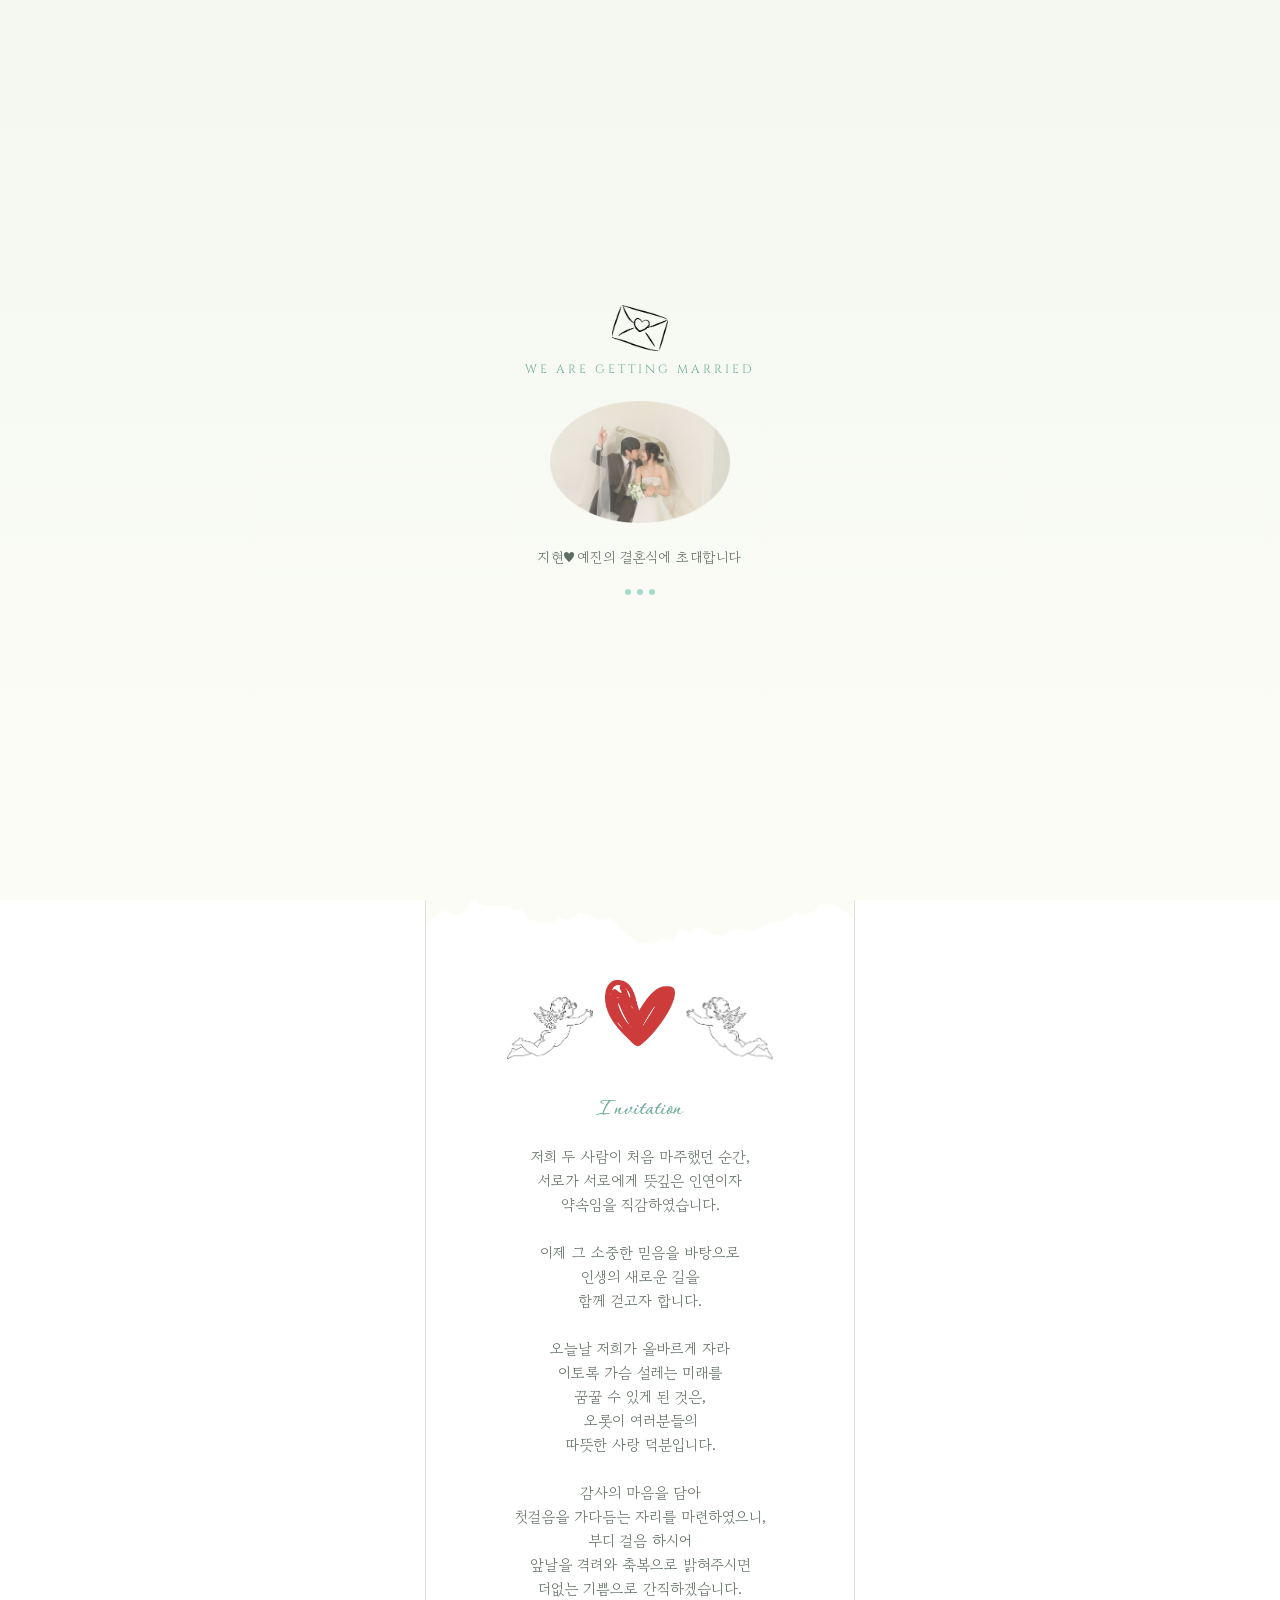
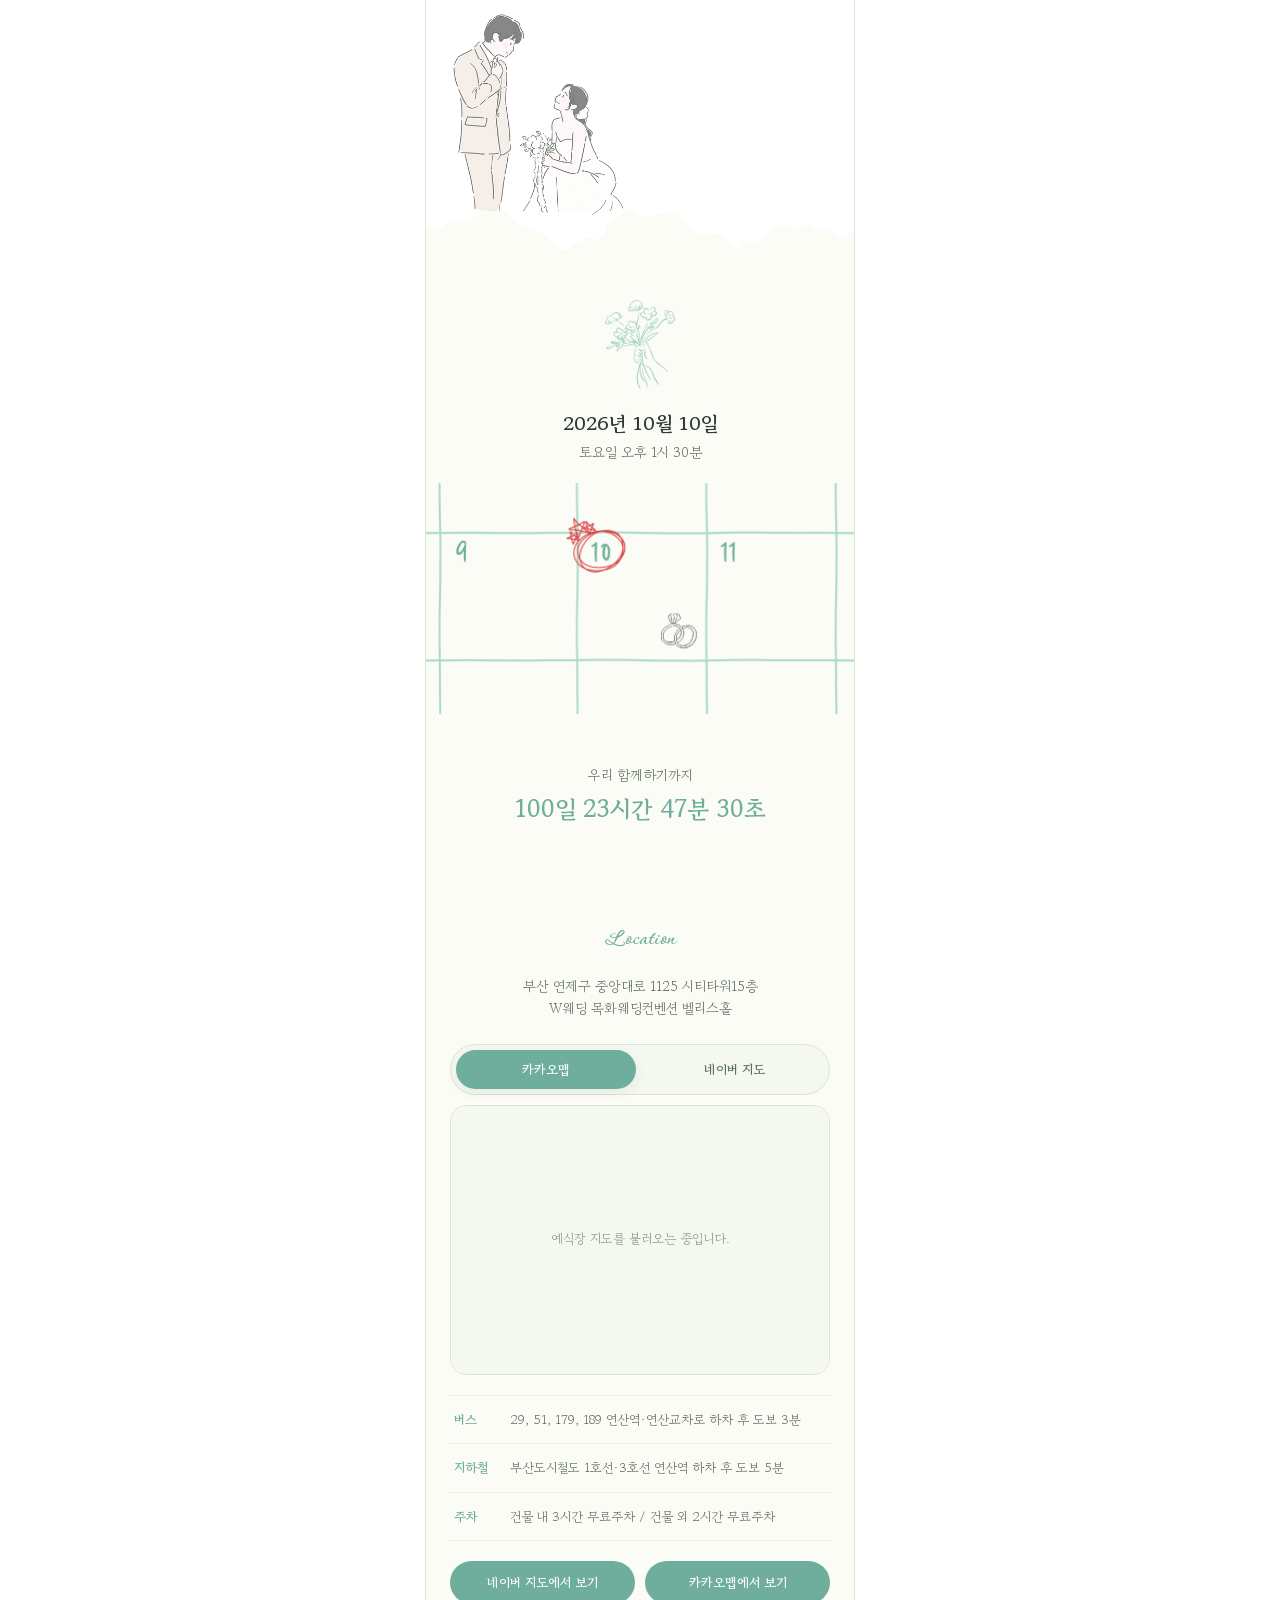
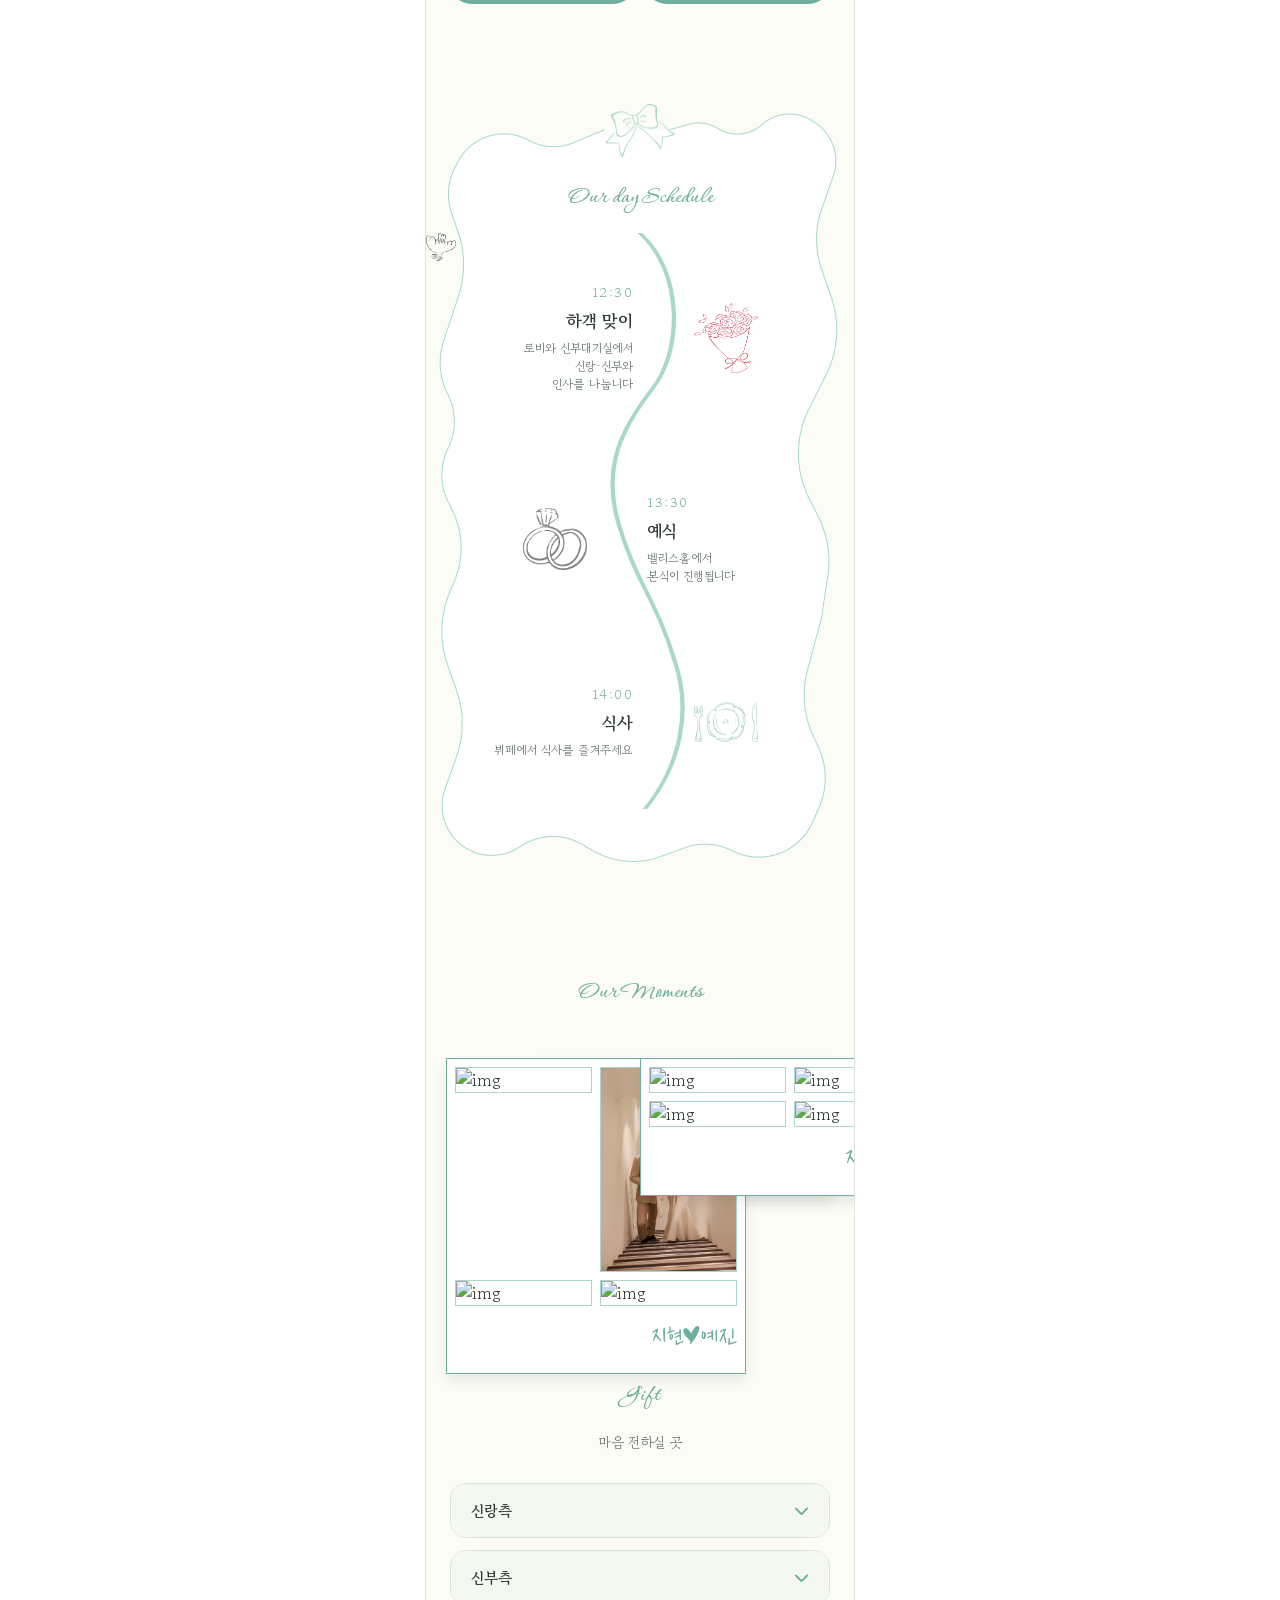
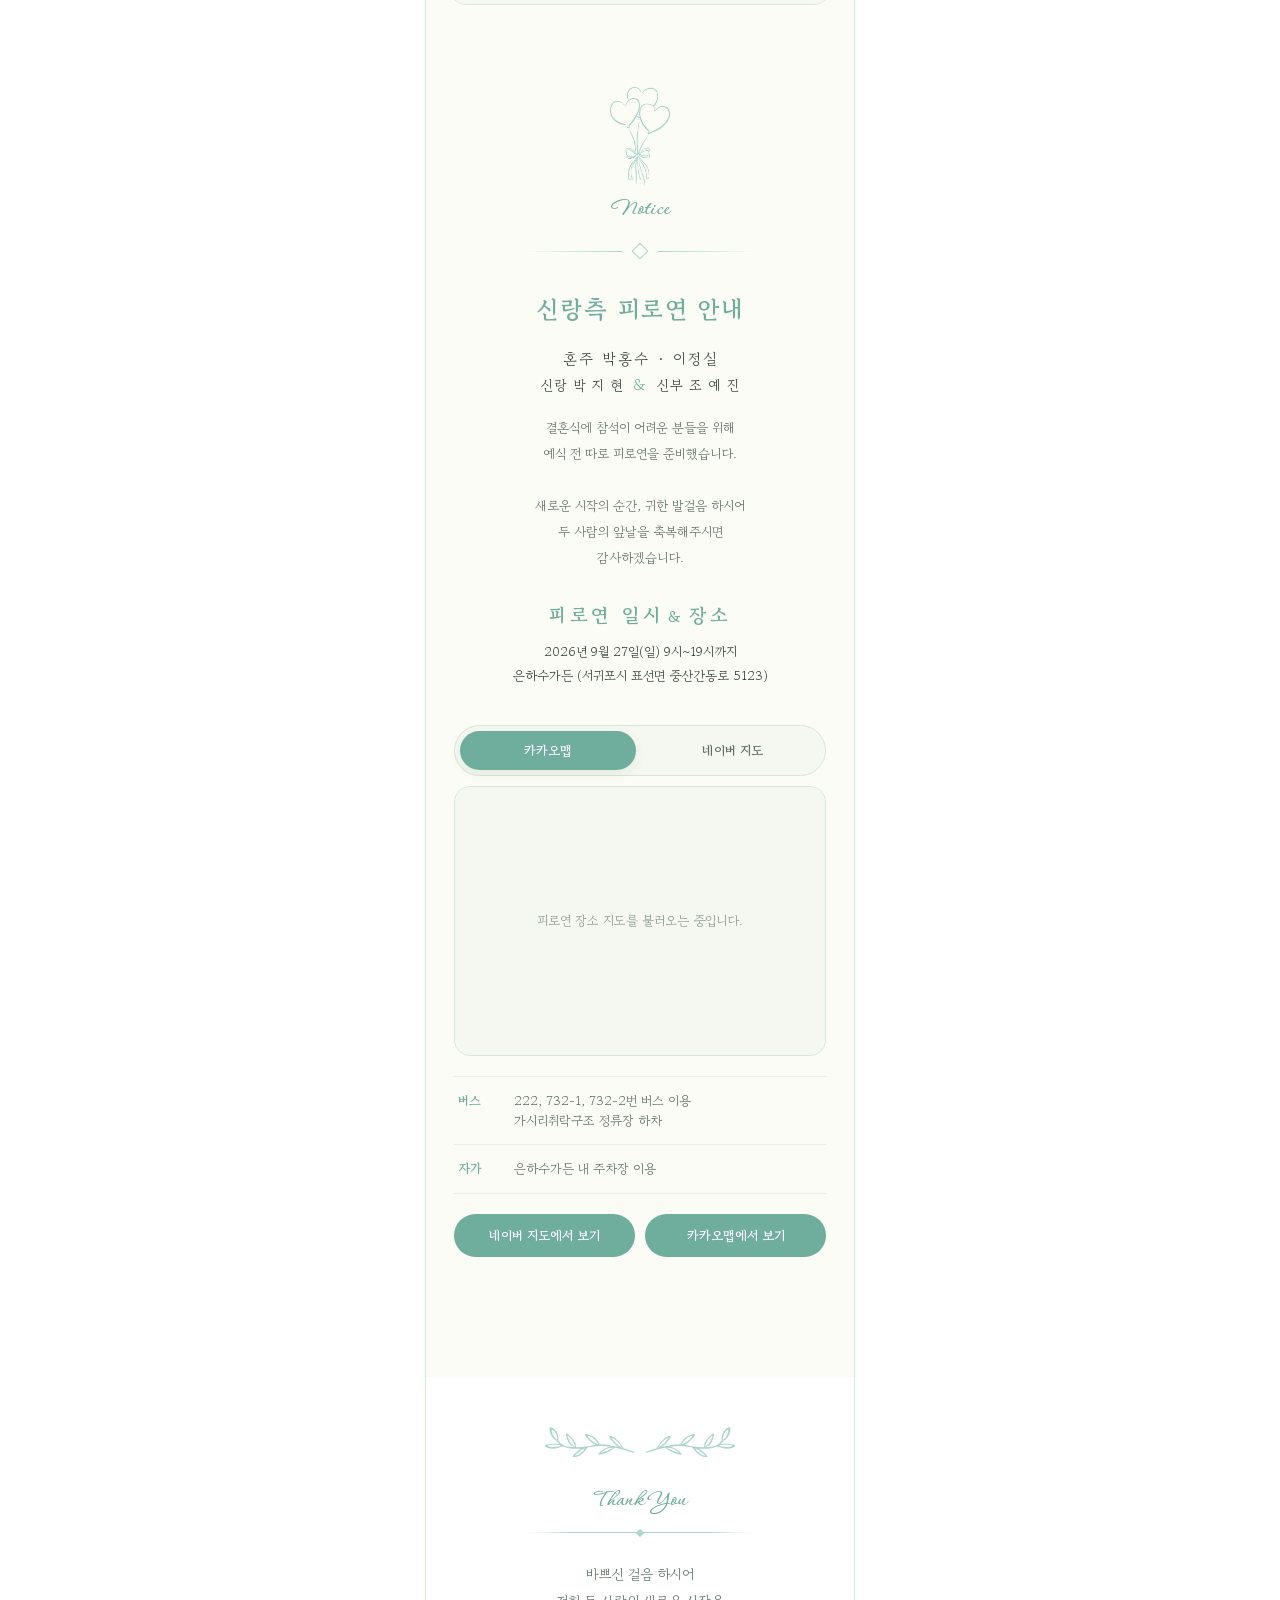
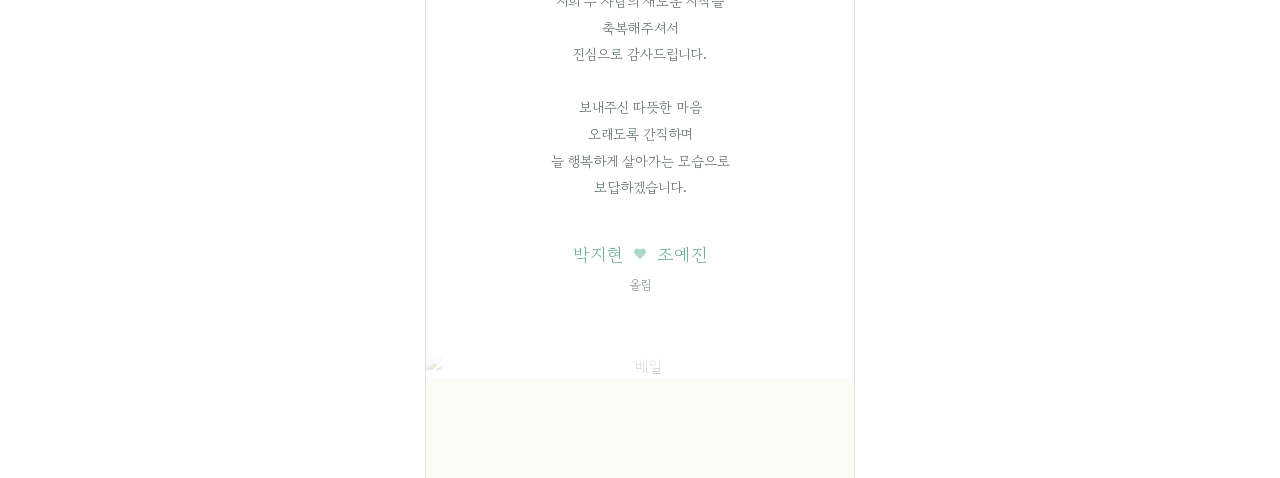
==== index.html @ ef3d7127 "." ====
<!doctype html>
<html lang="ko">

<head>
  <meta charset="UTF-8" />

  <meta
    name="viewport"
    content="width=device-width, initial-scale=1.0"
  />

  <!-- 기본 페이지 정보 -->
  <title>박지현 ♥ 조예진 결혼합니다</title>

  <meta
    name="description"
    content="2026.10.10 PM 1:30 W웨딩 목화웨딩컨벤션"
  />

  <!-- 카카오톡·SNS 공유 정보 -->
  <meta property="og:type" content="website" />

  <meta
    property="og:title"
    content="박지현 ♥ 조예진 결혼합니다"
  />

  <meta
    property="og:description"
    content="2026.10.10 PM 1:30 W웨딩 목화웨딩컨벤션"
  />

  <meta
    property="og:url"
    content="https://crescentdara.github.io/wedding-invitation/"
  />

  <meta
    property="og:image"
    content="https://crescentdara.github.io/wedding-invitation/images/kakao_share.jpg"
  />

  <meta
    property="og:image:secure_url"
    content="https://crescentdara.github.io/wedding-invitation/images/kakao_share.jpg"
  />

  <meta property="og:image:type" content="image/jpeg" />
  <meta property="og:image:width" content="1200" />
  <meta property="og:image:height" content="630" />

  <meta
    property="og:image:alt"
    content="박지현과 조예진의 결혼식 초대장"
  />

  <meta
    property="og:site_name"
    content="박지현 ♥ 조예진 모바일 청첩장"
  />

  <meta property="og:locale" content="ko_KR" />

  <!-- 기타 SNS 공유 정보 -->
  <meta name="twitter:card" content="summary_large_image" />

  <meta
    name="twitter:title"
    content="박지현 ♥ 조예진 결혼합니다"
  />

  <meta
    name="twitter:description"
    content="2026.10.10 PM 1:30 W웨딩 목화웨딩컨벤션"
  />

  <meta
    name="twitter:image"
    content="https://crescentdara.github.io/wedding-invitation/images/kakao_share.jpg"
  />

  <!-- 브라우저 테마 색상 -->
  <meta name="theme-color" content="#fbfcf6" />

  <!-- CSS -->
  <link rel="stylesheet" href="./main.css" />

  <!-- Google Fonts -->
  <link rel="preconnect" href="https://fonts.googleapis.com" />
  <link
    rel="preconnect"
    href="https://fonts.gstatic.com"
    crossorigin
  />

  <link
    href="https://fonts.googleapis.com/css2?family=Mochiy+Pop+One&display=swap"
    rel="stylesheet"
  />

  <!-- Font Awesome -->
  <link
    rel="stylesheet"
    href="https://cdnjs.cloudflare.com/ajax/libs/font-awesome/6.7.2/css/all.min.css"
  />
</head>
<body>
  <div class="wrap">
    <div class="loading-page">
      <img src="./images/letter.png" alt="letter" class="letter">
      <span>We are getting married</span>
      <div class="loading-img">
        <img src="./images/loading-img.png" alt="로딩 이미지">
      </div>
      <p>지현♥예진의 결혼식에 초대합니다</p>
      <div class="loading-dots">
        <span></span><span></span><span></span>
      </div>
    </div>
    <section class="main flx flx-col a-center">
      <div class="line line1">
        <img src="./images/line.png" alt="line" />
      </div>
      <div class="flower-img">
        <img src="./images/img1.png" alt="img" />
      </div>
      <div class="title">We are getting married</div>
      <div class="wedding-img">
  <img
    src="./images/main_bg.png"
    alt="웨딩 사진"
    class="wedding-main-photo"
  />

  <img
    src="./images/Subtract.png"
    alt="테이프"
    class="tape tape1"
  />

  <img
    src="./images/Subtract.png"
    alt="테이프"
    class="tape tape2"
  />
</div>
      <div class="main-txt">
        <p>저희 두 사람이 사랑으로 하나가 됩니다</p>
        <h2>jihyeon &amp; yejin</h2>
        <div class="txt-line">
          <span class="straight"></span>
          <span class="dia"></span>
        </div>
        <div class="txt-date">
          <h2>2026년 10월 10일</h2>
          <p>토요일 오후 1시 30분</p>
        </div>
        <div class="txt-location">
          <i class="fa-solid fa-location-dot"></i>
          <h2>W웨딩 목화웨딩컨벤션</h2>
          <p>부산 연제구 중앙대로 1125 시티타워 15층 벨리스홀</p>
        </div>
      </div>
      <div class="line line2">
        <img src="./images/line.png" alt="line" />
      </div>
    </section>

    <section class="invitation">
      <div class="invitation-bg">
        <img src="./images/sec2-bg.png" alt="bg" />
      </div>
      <div class="invitation-txt-box">
        <div class="heart-sec">
          <img src="./images/sec2-img2.png" alt="큐피트" class="cupid cupid1" />
          <img src="./images/heart.png" alt="하트" class="heart" />
          <img src="./images/sec2-img2.png" alt="큐피트" class="cupid cupid2" />
        </div>
        <div class="invitation-txt">
          <h2 class="txt-title">Invitation</h2>
          <p>
            저희 두 사람이 처음 마주했던 순간,<br />
            서로가 서로에게 뜻깊은 인연이자<br />
            약속임을 직감하였습니다.<br /><br />
            이제 그 소중한 믿음을 바탕으로<br />
            인생의 새로운 길을<br />
            함께 걷고자 합니다. <br /><br />
            오늘날 저희가 올바르게 자라<br />
            이토록 가슴 설레는 미래를<br />
            꿈꿀 수 있게 된 것은,<br />
            오롯이 여러분들의<br />
            따뜻한 사랑 덕분입니다.<br /><br />
            감사의 마음을 담아<br />
            첫걸음을 가다듬는 자리를 마련하였으니,<br />
            부디 걸음 하시어<br />
            앞날을 격려와 축복으로 밝혀주시면<br />
            더없는 기쁨으로 간직하겠습니다.
          </p>
        </div>
        <div class="invitation-img">
        <img src="./images/sec2-img.png" alt="캐릭터 이미지" />
      </div>
      </div>
    </section>

    <section class="dateNloca">
      <div class="dateNloca-img">
        <img src="./images/flower-hand.png" alt="flower" />
      </div>
      <div class="date">
        <h2>2026년 10월 10일</h2>
        <p>토요일 오후 1시 30분</p>
      </div>
      <div class="date2">
        <img src="./images/calendar.png" alt="calendar">
      </div>
      <div class="date-txt">
        <p>우리 함께하기까지</p>
        <div class="count">100일 23시간 47분 30초</div>
      </div>
      <div class="location">
        <div class="location-txt">
          <h2 class="txt-title">Location</h2>
          <p>
            부산 연제구 중앙대로 1125 시티타워15층<br />
            W웨딩 목화웨딩컨벤션 벨리스홀
          </p>
        </div>
        <div class="location-map">
          <div class="map-shell">
            <div class="map-tabs" role="tablist" aria-label="지도 서비스 선택">
              <button
                class="map-tab active"
                type="button"
                role="tab"
                aria-selected="true"
                aria-controls="kakao-map"
                data-map="kakao-map"
              >
                카카오맵
              </button>
              <button
                class="map-tab"
                type="button"
                role="tab"
                aria-selected="false"
                aria-controls="naver-map"
                data-map="naver-map"
              >
                네이버 지도
              </button>
            </div>

            <div class="map-stage">
              <div
                id="kakao-map"
                class="wedding-map active"
                role="tabpanel"
                aria-label="W웨딩 목화웨딩컨벤션 카카오 지도"
              ></div>
              <div
                id="naver-map"
                class="wedding-map"
                role="tabpanel"
                aria-label="W웨딩 목화웨딩컨벤션 네이버 지도"
                hidden
              ></div>
              <p id="map-status" class="map-status" aria-live="polite">
                예식장 지도를 불러오는 중입니다.
              </p>
            </div>
          </div>

          <ul class="location-info">
            <li>
              <span>버스</span>
              <p>29, 51, 179, 189 연산역·연산교차로 하차 후 도보 3분</p>
            </li>
            <li>
              <span>지하철</span>
              <p>부산도시철도 1호선·3호선 연산역 하차 후 도보 5분</p>
            </li>
            <li>
              <span>주차</span>
              <p>건물 내 3시간 무료주차 / 건물 외 2시간 무료주차</p>
            </li>
          </ul>

          <ul class="map-list">
            <li>
              <a
                href="https://map.naver.com/p/search/W%EC%9B%A8%EB%94%A9%20%EB%AA%A9%ED%99%94%EC%9B%A8%EB%94%A9%EC%BB%A8%EB%B2%A4%EC%85%98"
                target="_blank"
                rel="noopener noreferrer"
              >네이버 지도에서 보기</a>
            </li>
            <li>
              <a
                href="https://map.kakao.com/link/search/W%EC%9B%A8%EB%94%A9%20%EB%AA%A9%ED%99%94%EC%9B%A8%EB%94%A9%EC%BB%A8%EB%B2%A4%EC%85%98"
                target="_blank"
                rel="noopener noreferrer"
              >카카오맵에서 보기</a>
            </li>
          </ul>
        </div>
      </div>
    </section>

    <section class="schedule">
      <div class="schedule-bg">
        <img src="./images/schedule-bg.png" alt="bg">
      </div>
      <div class="schedule-ribbon">
        <img src="./images/ribbon.png" alt="ribbon">
      </div>
      <div class="schedule-info">
        <h2 class="txt-title">Our day Schedule</h2>
        <div class="schedule-list">
          <svg class="schedule-path-svg" viewBox="0 0 100 297" preserveAspectRatio="none" aria-hidden="true">
            <path id="schedulePath"
              d="M50 0 C60 20 60 60 53 80 C46 100 41 120 45 150 C49 180 54 190 58 220 C62 245 60 275 50 300" />
          </svg>
          <div class="schedule-bird">
            <img src="./images/bird.png" alt="bird" />
          </div>
          <ul class="schedule-items">
            <li class="schedule-item">
              <div class="txt-box">
                <span>12:30</span>
                <h2>하객 맞이</h2>
                <p>로비와 신부대기실에서<br/>
                  신랑·신부와<br/>인사를 나눕니다</p>
              </div>
              <div class="img-box">
                <img src="./images/bouqet.png" alt="img" />
              </div>
            </li>
            <li class="schedule-item">
              <div class="img-box">
                <img src="./images/ring.png" alt="img" />
              </div>
              <div class="txt-box">
                <span>13:30</span>
                <h2>예식</h2>
                <p>벨리스홀에서<br />
                  본식이 진행됩니다</p>
              </div>
            </li>
            <li class="schedule-item">
              <div class="txt-box">
                <span>14:00</span>
                <h2>식사</h2>
                <p>뷔페에서 식사를 즐겨주세요</p>
              </div>
              <div class="img-box">
                <img src="./images/dish.png" alt="img" />
              </div>
            </li>
          </ul>
        </div>
      </div>
    </section>

    <section class="ourmoments">
      <h2 class="txt-title">Our Moments</h2>
      <div class="wedding-img-outer">
        <div class="wedding-img-box">
          <ul class="wedding-img-list">
            <li class="wedding-img-item">
              <img src="./images/wedding_1.png" alt="img">
            </li>
            <li class="wedding-img-item">
              <img src="./images/wedding_17.png" alt="img">
            </li>
            <li class="wedding-img-item">
              <img src="./images/wedding_19.png" alt="img">
            </li>
            <li class="wedding-img-item">
              <img src="./images/wedding_10.png" alt="img">
            </li>
          </ul>
          <div class="txt-img">
            <img src="./images/txt-img.png" alt="txtimg">
          </div>
        </div>
        <div class="wedding-img-box wedding-img-box2">
          <ul class="wedding-img-list">
            <li class="wedding-img-item">
              <img src="./images/wedding_18.png" alt="img">
            </li>
            <li class="wedding-img-item">
              <img src="./images/wedding_2.png" alt="img">
            </li>
            <li class="wedding-img-item">
              <img src="./images/wedding_11.png" alt="img">
            </li>
            <li class="wedding-img-item">
              <img src="./images/wedding_20.png" alt="img">
            </li>
          </ul>
          <div class="txt-img">
            <img src="./images/txt-img.png" alt="txtimg">
          </div>
        </div>
        <div class="wedding-img-box wedding-img-box3">
          <ul class="wedding-img-list">
            <li class="wedding-img-item">
              <img src="./images/wedding_5.png" alt="img">
            </li>
            <li class="wedding-img-item">
              <img src="./images/wedding_8.png" alt="img">
            </li>
            <li class="wedding-img-item">
              <img src="./images/wedding_14.png" alt="img">
            </li>
            <li class="wedding-img-item">
              <img src="./images/wedding_16.png" alt="img">
            </li>
          </ul>
          <div class="txt-img">
            <img src="./images/txt-img.png" alt="txtimg">
          </div>
        </div>
      </div>
      <div class="img-more">
        <button class="img-more-btn" type="button">
          웨딩 사진첩 보기
        </button>
      </div>

      <div class="img-popup">
        <div class="img-popup-card">
          <div class="img-popup-header">
            <h3>Wedding Album</h3>
            <button class="img-popup-close" type="button" aria-label="닫기">&times;</button>
          </div>
          <ul class="img-popup-item" data-lenis-prevent>
            <li class="img-popup-list">
              <img src="./images/wedding_1.png" alt="img">
            </li>
            <li class="img-popup-list">
              <img src="./images/wedding_2.png" alt="img">
            </li>
            <li class="img-popup-list">
              <img src="./images/wedding_3.png" alt="img">
            </li>
            <li class="img-popup-list">
              <img src="./images/wedding_4.png" alt="img">
            </li>
            <li class="img-popup-list">
              <img src="./images/wedding_5.png" alt="img">
            </li>
            <li class="img-popup-list">
              <img src="./images/wedding_6.png" alt="img">
            </li>
            <li class="img-popup-list">
              <img src="./images/wedding_7.png" alt="img">
            </li>
            <li class="img-popup-list">
              <img src="./images/wedding_8.png" alt="img">
            </li>
            <li class="img-popup-list">
              <img src="./images/wedding_9.png" alt="img">
            </li>
            <li class="img-popup-list">
              <img src="./images/wedding_10.png" alt="img">
            </li>
            <li class="img-popup-list">
              <img src="./images/wedding_11.png" alt="img">
            </li>
            <li class="img-popup-list">
              <img src="./images/wedding_12.png" alt="img">
            </li>
            <li class="img-popup-list">
              <img src="./images/wedding_13.png" alt="img">
            </li>
            <li class="img-popup-list">
              <img src="./images/wedding_14.png" alt="img">
            </li>
            <li class="img-popup-list">
              <img src="./images/wedding_15.png" alt="img">
            </li>
            <li class="img-popup-list">
              <img src="./images/wedding_16.png" alt="img">
            </li>
            <li class="img-popup-list">
              <img src="./images/wedding_17.png" alt="img">
            </li>
            <li class="img-popup-list">
              <img src="./images/wedding_18.png" alt="img">
            </li>
            <li class="img-popup-list">
              <img src="./images/wedding_19.png" alt="img">
            </li>
            <li class="img-popup-list">
              <img src="./images/wedding_20.png" alt="img">
            </li>
          </ul>
        </div>
      </div>

      <div class="img-slider">
        <button class="img-slider-close" type="button" aria-label="닫기">&times;</button>
        <button class="img-slider-nav img-slider-prev" type="button" aria-label="이전 사진">&#10094;</button>
        <div class="img-slider-stage">
          <img class="img-slider-img" src="" alt="wedding photo" />
        </div>
        <button class="img-slider-nav img-slider-next" type="button" aria-label="다음 사진">&#10095;</button>
        <div class="img-slider-count"><span class="current">1</span> / <span class="total">20</span></div>
      </div>
    </section>

    <section class="heartmoney">
      <h2 class="txt-title">Gift</h2>
      <p class="heartmoney-desc">
        마음 전하실 곳
      </p>
      <div class="account-group">
        <button class="account-toggle" type="button" data-target="account-groom">
          <span>신랑측</span>
          <i class="fa-solid fa-chevron-down"></i>
        </button>
        <div class="account-panel" id="account-groom">
          <div class="account-panel-inner">
            <div class="account-card">
              <div class="account-info">
                <p class="account-name">박지현 (신랑)</p>
                <p class="account-number">농협 903081-56-010445</p>
              </div>
              <button class="account-copy" type="button" data-copy="농협 903081-56-010445">복사</button>
            </div>
            <div class="account-card">
              <div class="account-info">
                <p class="account-name">박홍수 (부)</p>
                <p class="account-number">농협 903081-52-006434</p>
              </div>
              <button class="account-copy" type="button" data-copy="농협 903081-52-006434">복사</button>
            </div>
            <div class="account-card">
              <div class="account-info">
                <p class="account-name">이정실 (모)</p>
                <p class="account-number">농협 903081-52-012049</p>
              </div>
              <button class="account-copy" type="button" data-copy="농협 903081-52-012049">복사</button>
            </div>
          </div>
        </div>
      </div>
      <div class="account-group">
        <button class="account-toggle" type="button" data-target="account-bride">
          <span>신부측</span>
          <i class="fa-solid fa-chevron-down"></i>
        </button>
        <div class="account-panel" id="account-bride">
          <div class="account-panel-inner">
            <div class="account-card">
              <div class="account-info">
                <p class="account-name">조예진 (신부)</p>
                <p class="account-number">국민은행 660401-01-837464</p>
              </div>
              <button class="account-copy" type="button" data-copy="KB국민은행 660401-01-837464">복사</button>
            </div>
            <div class="account-card">
              <div class="account-info">
                <p class="account-name">조용근 (부)</p>
                <p class="account-number">국민은행 927401-01-584511</p>
              </div>
              <button class="account-copy" type="button" data-copy="국민은행 927401-01-584511">복사</button>
            </div>
            <div class="account-card">
              <div class="account-info">
                <p class="account-name">김혜란 (모)</p>
                <p class="account-number">국민은행 196202-04-109169</p>
              </div>
              <button class="account-copy" type="button" data-copy="국민은행 196202-04-109169">복사</button>
            </div>
          </div>
        </div>
      </div>
    </section>

    <!-- <section class="guestbook">
      <h2 class="txt-title">For Husband and Wife</h2>
      <p class="guestbook-desc">축하의 마음을 자유롭게 남겨주세요</p>

      <form class="guestbook-form">
        <input type="text" class="guestbook-name" placeholder="이름" maxlength="10" required />
        <textarea class="guestbook-msg" placeholder="따뜻한 한마디를 남겨주세요" maxlength="200" required></textarea>
        <button type="submit" class="guestbook-submit">메시지 남기기</button>
      </form>

      <ul class="guestbook-list"></ul>
    </section> -->

    <section class="notice" id="reception-notice">
  
<div class="notice-img">
        <img src="./images/balloon.png" alt="balloon">
      </div>
      <h2 class="txt-title">Notice</h2>
      <div class="notice-ornament" aria-hidden="true">
    <span></span>
  </div>
  <h2 class="notice-main-title">신랑측 피로연 안내</h2>

  <p class="notice-parents">혼주 박홍수 · 이정실</p>
  <p class="notice-couple">
    신랑  박 지 현 <span>&amp;</span> 신부  조 예 진
  </p>

  <p class="notice-message">
    결혼식에 참석이 어려운 분들을 위해<br />
    예식 전 따로 피로연을 준비했습니다.<br /><br />

    새로운 시작의 순간, 귀한 발걸음 하시어<br />
    두 사람의 앞날을 축복해주시면<br />
    감사하겠습니다.
  </p>

  <div class="notice-detail">
    <h3>피로연 일시<span>&amp;</span>장소</h3>
    <p>2026년 9월 27일(일) 9시~19시까지</p>
    <p>은하수가든 (서귀포시 표선면 중산간동로 5123)</p>
  </div>

  <div class="notice-map">
    <div class="map-shell">
      <div class="map-tabs" role="tablist" aria-label="피로연 지도 서비스 선택">
        <button
          class="map-tab active"
          type="button"
          role="tab"
          aria-selected="true"
          aria-controls="reception-kakao-map"
          data-map="reception-kakao-map"
        >
          카카오맵
        </button>

        <button
          class="map-tab"
          type="button"
          role="tab"
          aria-selected="false"
          aria-controls="reception-naver-map"
          data-map="reception-naver-map"
        >
          네이버 지도
        </button>
      </div>

      <div class="map-stage">
        <div
          id="reception-kakao-map"
          class="wedding-map active"
          role="tabpanel"
          aria-label="은하수가든 카카오 지도"
        ></div>

        <div
          id="reception-naver-map"
          class="wedding-map"
          role="tabpanel"
          aria-label="은하수가든 네이버 지도"
          hidden
        ></div>

        <p class="map-status" aria-live="polite">
          피로연 장소 지도를 불러오는 중입니다.
        </p>
      </div>
    </div>

    <ul class="location-info notice-transport">
      <li>
        <span>버스</span>
        <p>
          222, 732-1, 732-2번 버스 이용<br />
          가시리취락구조 정류장 하차
        </p>
      </li>

      <li>
        <span>자가</span>
        <p>은하수가든 내 주차장 이용</p>
      </li>
    </ul>

    <ul class="map-list">
      <li>
        <a
          href="https://map.naver.com/p/search/%EC%9D%80%ED%95%98%EC%88%98%EA%B0%80%EB%93%A0%20%EC%84%9C%EA%B7%80%ED%8F%AC"
          target="_blank"
          rel="noopener noreferrer"
        >
          네이버 지도에서 보기
        </a>
      </li>

      <li>
        <a
          href="https://map.kakao.com/link/search/%EC%9D%80%ED%95%98%EC%88%98%EA%B0%80%EB%93%A0%20%EC%84%9C%EA%B7%80%ED%8F%AC"
          target="_blank"
          rel="noopener noreferrer"
        >
          카카오맵에서 보기
        </a>
      </li>
    </ul>
  </div>
</section>

    <section class="thankyou">
      <div class="thankyou-img">
        <img src="./images/leaf.png" alt="leaf">
      </div>
      <h2 class="txt-title">Thank You</h2>
      <div class="txt-line">
        <span class="straight"></span>
        <span class="dia"></span>
      </div>
      <p class="thankyou-txt">
        바쁘신 걸음 하시어<br />
        저희 두 사람의 새로운 시작을<br />
        축복해주셔서<br />
        진심으로 감사드립니다.<br /><br />
        보내주신 따뜻한 마음<br />
        오래도록 간직하며<br />
        늘 행복하게 살아가는 모습으로<br />
        보답하겠습니다.
      </p>
      <div class="thankyou-sign">
        <p class="thankyou-names">
          <span>박지현</span>
          <i class="fa-solid fa-heart"></i>
          <span>조예진</span>
        </p>
        <p class="thankyou-from">올림</p>
      </div>
      <div class="last">
<img src="./images/kakao_main.jpg" alt="베일">
      </div>
    </section>
  </div>

  <script src="https://unpkg.com/lenis@1.3.25/dist/lenis.min.js"></script>
  <script src="https://cdnjs.cloudflare.com/ajax/libs/gsap/3.12.5/gsap.min.js"></script>
  <script src="https://cdnjs.cloudflare.com/ajax/libs/gsap/3.12.5/ScrollTrigger.min.js"></script>
  <script src="https://cdnjs.cloudflare.com/ajax/libs/gsap/3.12.5/MotionPathPlugin.min.js"></script>

  <!-- 지도 SDK: 브라우저에서는 공개용 Client ID / JavaScript 키만 사용합니다. -->
  <script src="https://oapi.map.naver.com/openapi/v3/maps.js?ncpKeyId=fist8wuup5&submodules=geocoder"></script>
  <script src="https://dapi.kakao.com/v2/maps/sdk.js?appkey=da44f63d257553c15e7503825f8f492f&libraries=services"></script>

  <script src="./main.js"></script>
</body>

</html>
---- main.css ----
@import url('https://fonts.googleapis.com/css2?family=Cinzel:wght@400..900&family=Corinthia:wght@400;700&family=Gowun+Batang&display=swap');

:root {
  /* Background */
  --bg: #fbfcf6;
  --bg-soft: #f4f8f0;
  --bg-card: #ffffff;

  /* Primary */
  --primary: #6fae9d;
  --primary-light: #a8d8cc;
  --primary-soft: #bdd8c3;
  --primary-pale: #cfe7d3;

  /* Gold (schedule) */
  --gold: #b6a06b;
  --gold-soft: #dcd0ad;

  /* Border */
  --border: #d8e6d7;
  --divider: #e9f0e8;

  /* Text */
  --text-primary: #2f3b33;
  --text-secondary: #5f6e63;
  --text-tertiary: #8a988d;

  /* Button */
  --button-bg: var(--primary);
  --button-hover: #82c690;
  --button-text: #ffffff;

  /* Shadow */
  --shadow: rgba(67, 94, 73, 0.08);

  /* Radius */
  --radius-sm: 8px;
  --radius-md: 16px;
  --radius-lg: 24px;
  --radius-full: 999px;
}

* {
  padding: 0;
  margin: 0;
  box-sizing: border-box;
}

a {
  text-decoration: none;
  color: inherit;
}

li {
  list-style: none;
}

img {
  width: 100%;
  display: block;
}

body {
  /* background: var(--bg); */
  font-family: "Gowun Batang", serif;
  color: var(--text-primary);
}

/* wrap */
.wrap {
  width: 100%;
  max-width: 430px;
  margin: 0 auto;
  border-right: 1px solid var(--border);
  border-left: 1px solid var(--border);
  overflow-x: hidden; /* 가로로만 클립, 세로 스크롤 애니메이션 안전하게 */
  background: var(--bg);
}

.flx {
  display: flex;
}

.flx-col {
  flex-direction: column;
}

.j-center {
  justify-content: center;
}

.a-center {
  align-items: center;
}

.txt-title {
  color: var(--primary);
  font-family: "Corinthia", serif;
  text-align: center;
  margin-bottom: 20px;
}

/* loadingpage */
.loading-page {
  position: fixed;
  inset: 0;
  z-index: 500;
  width: 100%;
  height: 100vh;
  display: flex;
  flex-direction: column;
  justify-content: center;
  align-items: center;
  text-align: center;
  gap: 4px;
  background: linear-gradient(180deg, var(--bg-soft), var(--bg));
}

.loading-page .letter {
  width: 56px;
  margin-bottom: 6px;
  animation: loadingFloat 2.2s ease-in-out infinite;
}

.loading-page > span {
  font-family: "Cinzel", serif;
  font-size: 12px;
  letter-spacing: 3px;
  color: var(--primary);
  text-transform: uppercase;
}

.loading-img {
  width: 55%;
  max-width: 180px;
  margin: 20px 0;
}

.loading-page p {
  font-size: 14px;
  color: var(--text-secondary);
  letter-spacing: 0.5px;
}

.loading-dots {
  display: flex;
  gap: 6px;
  margin-top: 18px;
}

.loading-dots span {
  width: 6px;
  height: 6px;
  border-radius: 50%;
  background: var(--primary-light);
  animation: loadingDot 1.4s ease-in-out infinite;
}

.loading-dots span:nth-child(2) { animation-delay: 0.2s; }
.loading-dots span:nth-child(3) { animation-delay: 0.4s; }

@keyframes loadingFloat {
  0%, 100% { transform: translateY(0); }
  50% { transform: translateY(-8px); }
}

@keyframes loadingDot {
  0%, 80%, 100% { transform: scale(0.6); opacity: 0.4; }
  40% { transform: scale(1); opacity: 1; }
}

/* main */
.main {
  width: 100%;
  min-height: 100vh;
  position: relative;
  padding: 0 0 60px;
  overflow: hidden; 
}

/* .line {
  position: absolute;
} */

.line1 {
  position: absolute;
  top: -7%;
  transform: scaleX(-1) rotate(7deg);
}
/* 
.line2 {
  bottom: 4%;
  right: 0;
} */

.title {
  font-family: "Corinthia", cursive;
  font-size: 30px;
  color: var(--primary);
  margin-top: 30px;
  margin-bottom: 20px;
  line-height: 1.2;
  text-align: center;
}

.flower-img {
  width: 24px;
  transform: rotate(30deg);
  margin-top: 60px;
}

.wedding-img {
  width: calc(100% - 50px);
  max-width: 300px;
  margin: 0 auto 24px;
  position: relative;
  overflow: visible;
}

.tape {
  width: 60px;
  position: absolute;
  z-index: 100;
  transform: rotate(-45deg);
}

.tape1 {
  top: -10px;
  left: -20px;
}

.tape2 {
  right: -20px;
  bottom: -10px;
}

.main-txt {
  text-align: center;
  margin-top: 10px;
}

.main-txt > p {
  font-size: 14px;
  font-weight: 500;
  color: var(--text-secondary);
}

.main-txt > h2 {
  font-size: 36px;
  font-family: "Cinzel", serif;
  color: var(--primary);
  font-weight: 500;
}

.txt-line {
  position: relative;
  display: flex;
  justify-content: center;
  align-items: center;
  margin: 24px auto;
}

.txt-line .straight {
  width: 230px;
  height: 1px;
  background: linear-gradient(
    to right,
    transparent,
    rgba(168, 216, 204, 0.2) 8%,
    rgba(168, 216, 204, 1) 20%,
    rgba(168, 216, 204, 1) 80%,
    rgba(168, 216, 204, 0.2) 92%,
    transparent
  );
}

.txt-line .dia {
  width: 6px;
  height: 6px;
  background: var(--primary-light);
  position: absolute;
  top: 50%;
  left: 50%;
  transform: translate(-50%, -50%) rotate(45deg);
}

.txt-date {
  margin-bottom: 30px;
}

.txt-date h2 {
  font-size: 20px;
  margin-bottom: 4px;
  font-weight: 600;
}

.txt-date p {
  color: var(--text-secondary);
  font-size: 14px;
}

.txt-location {
  display: flex;
  flex-direction: column;
  align-items: center;
}

.txt-location i {
  font-size: 20px;
  color: var(--primary);
  margin-bottom: 6px;
}

.txt-location h2 {
  font-size: 16px;
  margin-bottom: 2px;
}

.txt-location p {
  font-size: 14px;
  color: var(--text-secondary);
}

/* invitation */
.invitation {
  position: relative;
  /* min-height: 100vh; */
}

.invitation-bg img {
  width: 100%;
  height: 950px;
  object-fit: fill;
  /* margin-bottom: 50px; */
}

.invitation-txt-box {
  position: absolute;
  inset: 0;
  z-index: 1;
}

.heart-sec {
  display: flex;
  justify-content: center;
  align-items: center;
  margin-top: 80px;
  margin-bottom: 10px;
}

.heart-sec .cupid {
  width: 20%;
  height: auto;
}

.heart-sec .cupid2 {
  transform: rotateY(180deg);
}

.heart-sec .heart {
  width: 70px;
  margin: 0 12px 30px;
}

.invitation-txt .txt-title {
  padding-top: 10px;
}

.invitation-txt p {
  text-align: center;
  font-size: 15px;
  line-height: 1.6;
  padding: 0 24px;
  color: var(--text-secondary);
}

.invitation-img {
  width: 50%;
  /* position: absolute; */
  bottom: 20px;
  left: -20px;
  opacity: 0.7;
  pointer-events: none;
}

/* dateNloca */
.dateNloca {
  padding-top: 50px;
  padding-bottom: 100px;
}

.dateNloca-img {
  display: flex;
  justify-content: center;
  margin-bottom: 20px;
}

.dateNloca-img img {
  width: 70px;
}

.dateNloca .date {
  display: flex;
  flex-direction: column;
  align-items: center;
  margin-bottom: 20px;
}

.dateNloca .date h2 {
  font-size: 20px;
  margin-bottom: 4px;
  font-weight: 600;
}

.dateNloca .date p {
  font-size: 14px;
  color: var(--text-secondary);
}

.dateNloca .date2 {
  width: 100%;
  display: flex;
  justify-content: center;
  overflow: hidden;
  margin-bottom: 50px;
  margin-top: 20px;
}

.date-txt {
  display: flex;
  flex-direction: column;
  align-items: center;
  margin-bottom: 100px;
  text-align: center;
}

.date-txt p {
  font-size: 14px;
  color: var(--text-secondary);
  margin-bottom: 6px;
}

.date-txt .count {
  font-size: 24px;
  font-weight: 700;
  color: var(--primary);
}

.location {
  padding: 0 24px;
}

.location-txt {
  text-align: center;
  margin-bottom: 24px;
}

.location-txt p {
  font-size: 14px;
  color: var(--text-secondary);
  line-height: 1.6;
}

.location-map .map {
  width: 100%;
  height: 200px;
  border: 1px dashed var(--border);
  border-radius: var(--radius-md);
  background: var(--bg-soft);
  color: var(--text-tertiary);
  font-size: 13px;
  display: flex;
  align-items: center;
  justify-content: center;
  margin-bottom: 20px;
}

.location-info {
  border-top: 1px solid var(--divider);
}

.location-info li {
  display: flex;
  gap: 16px;
  padding: 14px 4px;
  border-bottom: 1px solid var(--divider);
  font-size: 13px;
}

.location-info li span {
  flex: 0 0 40px;
  color: var(--primary);
  font-weight: 600;
}

.location-info li p {
  color: var(--text-secondary);
  line-height: 1.5;
}

.map-list {
  display: flex;
  gap: 10px;
  margin-top: 20px;
}

.map-list li {
  flex: 1;
}

.map-list li a {
  display: block;
  text-align: center;
  padding: 12px 0;
  font-size: 13px;
  font-weight: 600;
  color: var(--button-text);
  background: var(--button-bg);
  border-radius: var(--radius-full);
  transition: background 0.2s ease;
}

.map-list li a:hover {
  background: var(--button-hover);
}

/* schedule */
.schedule {
  position: relative;
  display: flex;
  justify-content: center;
  align-items: center;
  z-index: 0;
}

/* .schedule-bg {
  position: absolute;
  inset: 0;
  z-index: 0;
} */

.schedule-bg img {
  width: 100%;
  height: 100%;
  object-fit: cover;
}

.schedule-ribbon {
  width: 70px;
  position: absolute;
  top: 0px;
  left: 50%;
  transform: translate(-50%);
  z-index: 2;
}

.schedule-info {
  position: absolute;
  inset: 0;
  top: 80px;
  flex: 1;
  width: 100%;
}

.schedule-list {
  position: relative;
  flex: 1;
  width: 100%;
}

.schedule-items {
  flex: 1;
  position: relative;
  z-index: 1;
  margin: 0;
  padding: 50px;
  display: flex;
  flex-direction: column;
  justify-content: space-between;
  display: flex;
  flex-direction: column;
  gap: 100px;
}

/* 스크롤에 따라 그려지는 중앙 물결선 */
.schedule-path-svg {
  position: absolute;
  inset: 0;
  width: 100%;
  height: 100%;
  z-index: 0;
  pointer-events: none;
}

.schedule-path-svg path {
  fill: none;
  stroke: var(--primary-light);
  stroke-width: 1;
  stroke-linecap: round;
}

/* 선을 따라 이동하는 새 */
.schedule-bird {
  position: absolute;
  top: 0;
  left: 0;
  width: 30px;
  z-index: 1;
  pointer-events: none;
}

.schedule-item {
  position: relative;
  z-index: 1;
  display: flex;
  align-items: center;
  justify-content: space-between;
  gap: 14px;
  /* margin-bottom: 56px; */
}

.schedule-item:last-child {
  margin-bottom: 0;
}

.schedule-item .txt-box {
  flex: 1;
  text-align: right;
}

.schedule-item:nth-child(2) .txt-box {
  text-align: left;
}

.schedule-item .txt-box span {
  display: block;
  font-size: 13px;
  letter-spacing: 1.5px;
  color: var(--primary);
  margin-bottom: 6px;
}

.schedule-item .txt-box h2 {
  font-size: 17px;
  font-weight: 700;
  color: var(--text-primary);
  margin-bottom: 6px;
}

.schedule-item .txt-box p {
  font-size: 12px;
  line-height: 1.5;
  color: var(--text-secondary);
}

.schedule-item .img-box {
  flex: 1;
  display: flex;
  justify-content: center;
}

.schedule-item .img-box img {
  width: 64px;
}

.ourmoments {
  margin-top: 100px;
  padding: 0 20px;
}

.wedding-img-outer {
  position: relative;
  display: flex;
  justify-content: flex-end;
  margin-top: 50px;
}

.wedding-img-box {
  width: 300px;
  border: 1px solid var(--primary);
  background: #fff;
  padding: 8px;
  position: relative;
  right: 0;
  box-shadow: 0 7px 12px rgba(0, 0, 0, 0.08);
}

.wedding-img-box2 {
  position: absolute;
  top: 0;
  left: 50%;
  z-index: 10;
}

.wedding-img-box3 {
  position: absolute;
  top: 0;
  left: 0;
  z-index: 0;
}

.wedding-img-list {
  display: flex;
  flex-wrap: wrap;
  gap: 8px;
}

.wedding-img-item {
  width: calc(50% - 4px);
  height: 100%;
  display: flex;
  justify-content: center;
  align-items: center;
}

.wedding-img-item img {
  object-fit: cover;
  height: 100%;
  border: 1px solid var(--primary-light);
}

.txt-img {
  display: flex;
  justify-content: flex-end;
  padding: 20px 0;
}

.txt-img img {
  width: 30%;
}

.img-more {
  display: flex;
  justify-content: center;
  margin-top: 40px;
}

.img-more-btn {
  border: 1px solid var(--primary);
  background: transparent;
  color: var(--primary);
  font-family: "Gowun Batang", serif;
  font-weight: 600;
  font-size: 14px;
  letter-spacing: 0.5px;
  padding: 12px 28px;
  border-radius: var(--radius-full);
  cursor: pointer;
  transition: background 0.2s ease, color 0.2s ease;
}

.img-more-btn:hover {
  background: var(--primary);
  color: #fff;
}

/* 사진첩 팝업 - 2열 리스트 */
.img-popup {
  position: fixed;
  inset: 0;
  z-index: 200;
  display: flex;
  align-items: center;
  justify-content: center;
  padding: 24px;
  background: rgba(24, 28, 22, 0.82);
  opacity: 0;
  visibility: hidden;
  transition: opacity 0.3s ease, visibility 0.3s ease;
}

.img-popup.active {
  opacity: 1;
  visibility: visible;
}

.img-popup-card {
  width: 100%;
  max-width: 380px;
  max-height: 82vh;
  overflow: hidden;     
  display: flex;
  flex-direction: column;
  background: var(--bg-card);
  border-radius: var(--radius-lg);
  padding: 20px 16px 18px;
  box-shadow: 0 30px 60px rgba(0, 0, 0, 0.35);
}

.img-popup-header {
  display: flex;
  align-items: center;
  justify-content: space-between;
  padding-bottom: 14px;
  margin-bottom: 16px;
  border-bottom: 1px solid var(--divider);
}

.img-popup-header h3 {
  font-family: "Corinthia", serif;
  font-size: 30px;
  font-weight: 700;
  color: var(--primary);
}

.img-popup-close {
  flex-shrink: 0;
  width: 30px;
  height: 30px;
  border-radius: 50%;
  border: 1px solid var(--border);
  background: var(--bg-soft);
  color: var(--text-secondary);
  font-size: 18px;
  line-height: 1;
  cursor: pointer;
  display: flex;
  align-items: center;
  justify-content: center;
  transition: background 0.2s ease;
}

.img-popup-close:hover {
  background: var(--primary-pale);
}

.img-popup-item {
  flex: 1 1 auto;  
  min-height: 0;
  overflow-y: auto;
  display: flex;
  flex-wrap: wrap;
  align-content: start;
  gap: 10px;
  padding: 4px 4px 4px 0;
}

.img-popup-item::-webkit-scrollbar {
  width: 4px;
}

.img-popup-item::-webkit-scrollbar-thumb {
  background: var(--primary-light);
  border-radius: 10px;
}

.img-popup-list {
  width: calc(50% - 5px);
  aspect-ratio: 3 / 4;
  overflow: hidden;
  border-radius: var(--radius-sm);
  background: var(--bg-soft);
  cursor: pointer;
}

.img-popup-list img {
  width: 100%;
  height: 100%;
  object-fit: cover;
  transition: transform 0.35s ease;
}

.img-popup-list:hover img {
  transform: scale(1.06);
}

/* 사진 확대 슬라이드 뷰어 */
.img-slider {
  position: fixed;
  inset: 0;
  z-index: 300;
  display: flex;
  align-items: center;
  justify-content: center;
  background: rgba(10, 12, 10, 0.94);
  opacity: 0;
  visibility: hidden;
  transition: opacity 0.3s ease, visibility 0.3s ease;
}

.img-slider.active {
  opacity: 1;
  visibility: visible;
}

.img-slider-stage {
  width: calc(100% - 70px);
  max-width: 420px;
  height: 78vh;
  max-height: 78vh;

  display: flex;
  align-items: center;
  justify-content: center;

  overflow: hidden;
  background: transparent;
}

.img-slider-img {
  width: auto;
  height: auto;

  max-width: 100%;
  max-height: 100%;

  object-fit: contain;
}

.img-slider-close,
.img-slider-nav {
  position: absolute;
  border: 1px solid rgba(255, 255, 255, 0.35);
  background: rgba(255, 255, 255, 0.1);
  color: #fff;
  cursor: pointer;
  display: flex;
  align-items: center;
  justify-content: center;
  border-radius: 50%;
  transition: background 0.2s ease;
}

.img-slider-close:hover,
.img-slider-nav:hover {
  background: rgba(255, 255, 255, 0.22);
}

.img-slider-close {
  top: 20px;
  right: 20px;
  width: 36px;
  height: 36px;
  font-size: 20px;
}

.img-slider-nav {
  top: 50%;
  transform: translateY(-50%);
  width: 42px;
  height: 42px;
  font-size: 15px;
}

.img-slider-prev {
  left: 14px;
}

.img-slider-next {
  right: 14px;
}

.img-slider-count {
  position: absolute;
  bottom: 22px;
  left: 50%;
  transform: translateX(-50%);
  color: #fff;
  font-size: 13px;
  letter-spacing: 1px;
}

/* heartmoney - 마음 전하실 곳 */
.heartmoney {
  margin-top: 100px;
  padding: 0 24px;
  text-align: center;
}

.heartmoney-desc {
  font-size: 14px;
  line-height: 1.6;
  color: var(--text-secondary);
  margin-bottom: 30px;
}

.account-group {
  border: 1px solid var(--border);
  border-radius: var(--radius-md);
  overflow: hidden;
  margin-bottom: 12px;
  background: var(--bg-card);
}

.account-toggle {
  width: 100%;
  display: flex;
  align-items: center;
  justify-content: space-between;
  padding: 16px 20px;
  background: var(--bg-soft);
  border: none;
  cursor: pointer;
  font-family: "Gowun Batang", serif;
  font-size: 15px;
  font-weight: 700;
  color: var(--text-primary);
}

.account-toggle i {
  color: var(--primary);
  transition: transform 0.3s ease;
}

.account-toggle.open i {
  transform: rotate(180deg);
}

.account-panel {
  height: 0;
  overflow: hidden;
}

.account-panel-inner {
  padding: 16px 18px 18px;
  display: flex;
  flex-direction: column;
  gap: 12px;
}

.account-card {
  display: flex;
  align-items: center;
  justify-content: space-between;
  gap: 12px;
  padding: 12px 14px;
  border: 1px solid var(--divider);
  border-radius: var(--radius-sm);
  text-align: left;
}

.account-name {
  font-size: 13px;
  color: var(--text-secondary);
  margin-bottom: 4px;
}

.account-number {
  font-size: 14px;
  font-weight: 700;
  color: var(--text-primary);
}

.account-copy {
  flex-shrink: 0;
  border: 1px solid var(--primary);
  background: #fff;
  color: var(--primary);
  font-size: 12px;
  font-weight: 600;
  padding: 8px 14px;
  border-radius: var(--radius-full);
  cursor: pointer;
  transition: background 0.2s ease, color 0.2s ease;
}

.account-copy:hover {
  background: var(--primary);
  color: #fff;
}

.account-copy:disabled {
  opacity: 0.7;
  cursor: default;
}

/* guestbook - 한마디 전하는 곳 */
.guestbook {
  margin-top: 100px;
  padding: 0 24px 120px;
  text-align: center;
}

.guestbook-desc {
  font-size: 14px;
  color: var(--text-secondary);
  margin-bottom: 24px;
}

.guestbook-form {
  display: flex;
  flex-direction: column;
  gap: 10px;
  padding: 18px;
  border: 1px solid var(--border);
  border-radius: var(--radius-md);
  background: var(--bg-card);
  margin-bottom: 28px;
  text-align: left;
}

.guestbook-name,
.guestbook-msg {
  width: 100%;
  border: 1px solid var(--divider);
  border-radius: var(--radius-sm);
  padding: 10px 12px;
  font-family: "Gowun Batang", serif;
  font-size: 13px;
  color: var(--text-primary);
  background: var(--bg-soft);
}

.guestbook-name:focus,
.guestbook-msg:focus {
  outline: none;
  border-color: var(--primary-light);
}

.guestbook-msg {
  resize: none;
  height: 80px;
}

.guestbook-submit {
  align-self: flex-end;
  border: none;
  background: var(--button-bg);
  color: var(--button-text);
  font-size: 13px;
  font-weight: 600;
  padding: 10px 22px;
  border-radius: var(--radius-full);
  cursor: pointer;
  transition: background 0.2s ease;
}

.guestbook-submit:hover {
  background: var(--button-hover);
}

.guestbook-list {
  display: flex;
  flex-direction: column;
  gap: 10px;
}

.guestbook-empty {
  font-size: 13px;
  color: var(--text-tertiary);
  padding: 20px 0;
}

.guestbook-item {
  text-align: left;
  padding: 14px 16px;
  border: 1px solid var(--divider);
  border-radius: var(--radius-sm);
  background: var(--bg-card);
}

.guestbook-item-head {
  display: flex;
  align-items: center;
  justify-content: space-between;
  margin-bottom: 6px;
}

.guestbook-item-name {
  font-size: 13px;
  font-weight: 700;
  color: var(--primary);
}

.guestbook-item-date {
  font-size: 11px;
  color: var(--text-tertiary);
}

.guestbook-item-msg {
  font-size: 13px;
  line-height: 1.6;
  color: var(--text-secondary);
  white-space: pre-wrap;
  word-break: break-word;
}

/* notice - 신랑측 피로연 */
.notice {
  /* margin-top: 50px; */
  margin-bottom: 50px;
  padding: 60px 28px 70px;
  text-align: center;
  /* background: #ffffff; */
}

.notice-ornament {
  display: flex;
  align-items: center;
  justify-content: center;
  gap: 12px;
  margin-bottom: 34px;
}

.notice-ornament::before,
.notice-ornament::after {
  content: "";
  width: 100px;
  height: 1px;
  background: linear-gradient(
    to right,
    transparent,
    var(--primary-light)
  );
}

.notice-ornament::after {
  background: linear-gradient(
    to left,
    transparent,
    var(--primary-light)
  );
}

.notice-ornament span {
  width: 12px;
  height: 12px;
  border: 1px solid var(--primary-light);
  transform: rotate(45deg);
}

.notice-main-title {
  margin-bottom: 22px;
  color: var(--primary);
  font-size: 24px;
  font-weight: 700;
  letter-spacing: 2px;
}

.notice-parents {
  margin-bottom: 6px;
  color: var(--text-primary);
  font-size: 15px;
  letter-spacing: 2px;
}

.notice-couple {
  color: var(--text-primary);
  font-size: 14px;
  letter-spacing: 1px;
}

.notice-couple span {
  margin: 0 5px;
  color: var(--primary);
}

.notice-message {
  margin: 20px 0;
  color: var(--text-secondary);
  font-size: 13px;
  line-height: 2;
}

.notice-detail {
  margin-top: 30px;
  text-align: center;
}

.notice-detail h3 {
  margin-bottom: 12px;
  color: var(--primary);
  font-size: 19px;
  font-weight: 700;
  letter-spacing: 4px;
}

.notice-detail h3 span {
  margin: 0 4px;
  font-size: 14px;
}

.notice-detail p {
  color: var(--text-primary);
  font-size: 13px;
  line-height: 1.8;
}

.notice-map {
  margin-top: 38px;
  text-align: left;
}

.notice-map .map-shell {
  margin-bottom: 20px;
}

.notice-transport {
  margin-top: 20px;
}

.notice-img {
  width: 60px;
  margin: 10px auto;
}

/* thankyou - 마지막 인사 */
.thankyou {
  /* margin-top: 50px; */
  margin-bottom: 100px;
  padding: 50px 24px;
  text-align: center;
  background: #fff;
}

.thankyou-img {
  width: 50%;
  margin: 0 auto;
}

.thankyou .txt-title {
  margin-bottom: 16px;
  margin-top: 30px;
}

.thankyou .txt-line {
  margin: 0 auto 28px;
}

.thankyou-txt {
  font-size: 14px;
  line-height: 1.9;
  color: var(--text-secondary);
  margin-bottom: 40px;
}

.thankyou-sign {
  display: flex;
  flex-direction: column;
  align-items: center;
  gap: 8px;
}

.thankyou-names {
  display: flex;
  align-items: center;
  gap: 10px;
  font-size: 18px;
  letter-spacing: 1px;
  color: var(--primary);
}

.thankyou-names i {
  font-size: 12px;
  color: var(--primary-light);
}

.thankyou-from {
  font-size: 13px;
  color: var(--text-tertiary);
}

/* 청첩장 마지막 웨딩 사진 */
.last {
  position: relative;

  /* thankyou의 좌우 padding 24px을 벗어나 전체 너비로 표시 */
  width: calc(100% + 48px);
  height: 35ㄴ0px; /* 이 숫자로 사진의 세로 길이 조절 */

  margin-top: 60px;
  margin-right: -24px;
  margin-bottom: -50px;
  margin-left: -24px;

  overflow: hidden;
}

/* 위쪽 흰 배경에서 사진으로 자연스럽게 연결 */
.last::before {
  content: "";
  position: absolute;
  top: 0;
  left: 0;
  z-index: 1;

  width: 100%;
  height: 70px;

  background: linear-gradient(
    to bottom,
    #ffffff 0%,
    rgba(147, 235, 136, 0) 100%
  );

  pointer-events: none;
}

.last img {
  width: 100%;
  height: 100%;

  /* 비율을 유지하면서 영역을 가득 채움 */
  object-fit: cover;

  /* 사진에서 보여줄 중심 위치 */
  object-position: center center;
}
/* ============================
   네이버·카카오 지도
============================ */
.map-shell {
  margin-bottom: 20px;
}

.map-tabs {
  display: flex;
  gap: 8px;
  margin-bottom: 10px;
  padding: 5px;
  border: 1px solid var(--border);
  border-radius: var(--radius-full);
  background: var(--bg-soft);
}

.map-tab {
  flex: 1;
  border: 0;
  border-radius: var(--radius-full);
  padding: 10px 8px;
  background: transparent;
  color: var(--text-secondary);
  font-family: "Gowun Batang", serif;
  font-size: 13px;
  font-weight: 700;
  cursor: pointer;
  transition: background 0.2s ease, color 0.2s ease, box-shadow 0.2s ease;
}

.map-tab.active {
  background: var(--primary);
  color: #fff;
  box-shadow: 0 4px 12px var(--shadow);
}

.map-tab:focus-visible {
  outline: 2px solid var(--primary-light);
  outline-offset: 2px;
}

.map-stage {
  position: relative;
  width: 100%;
  height: 270px;
  overflow: hidden;
  border: 1px solid var(--border);
  border-radius: var(--radius-md);
  background: var(--bg-soft);
}

.wedding-map {
  display: none;
  width: 100%;
  height: 100%;
}

.wedding-map.active {
  display: block;
}

.map-status {
  position: absolute;
  inset: 0;
  z-index: 5;
  display: flex;
  align-items: center;
  justify-content: center;
  padding: 20px;
  background: var(--bg-soft);
  color: var(--text-tertiary);
  font-size: 13px;
  line-height: 1.6;
  text-align: center;
}

.map-status.hidden {
  display: none;
}

.map-status.error {
  color: #8a5a5a;
}

.map-place-label {
  min-width: 180px;
  padding: 10px 12px;
  color: #2f3b33;
  font-family: "Gowun Batang", serif;
  text-align: center;
  white-space: nowrap;
}

.map-place-label strong {
  display: block;
  margin-bottom: 3px;
  font-size: 13px;
}

.map-place-label span {
  display: block;
  color: #5f6e63;
  font-size: 11px;
}

@media (max-width: 360px) {
  .map-stage {
    height: 240px;
  }

  .map-tab {
    font-size: 12px;
  }
}
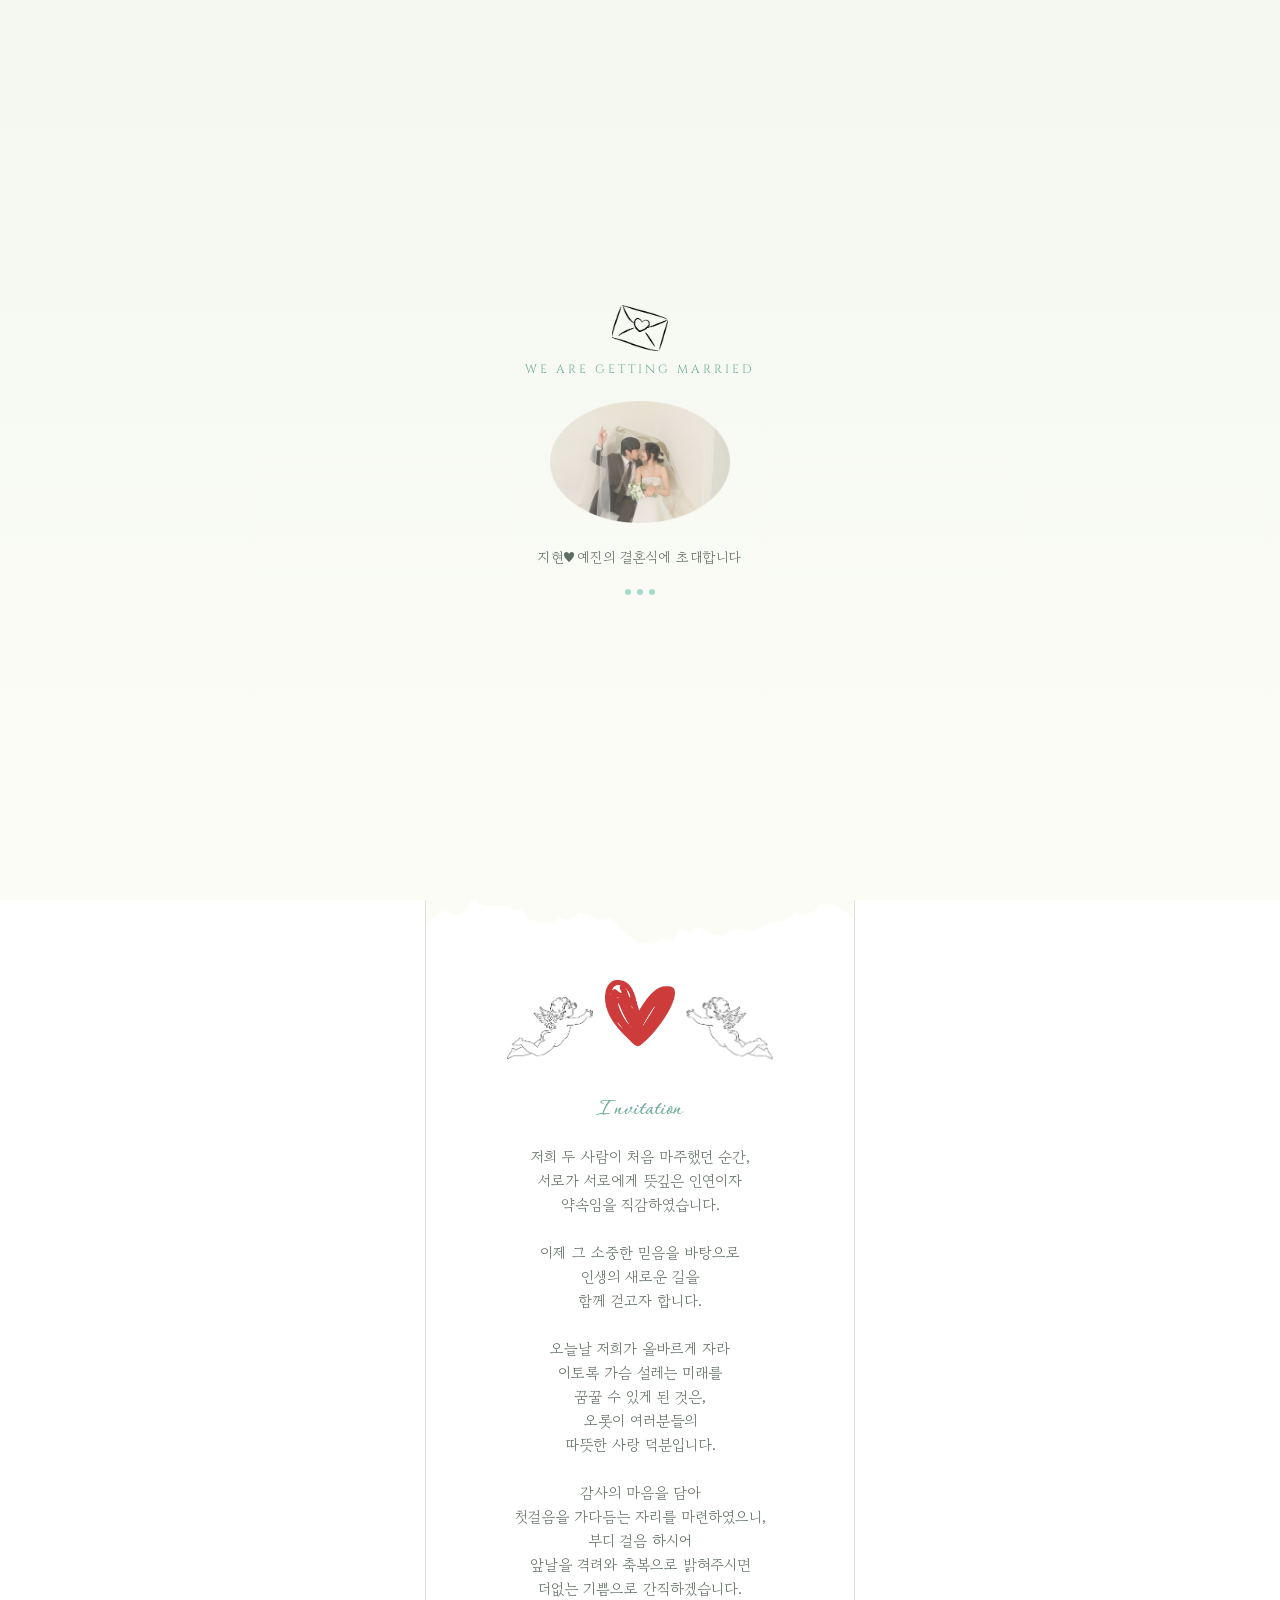
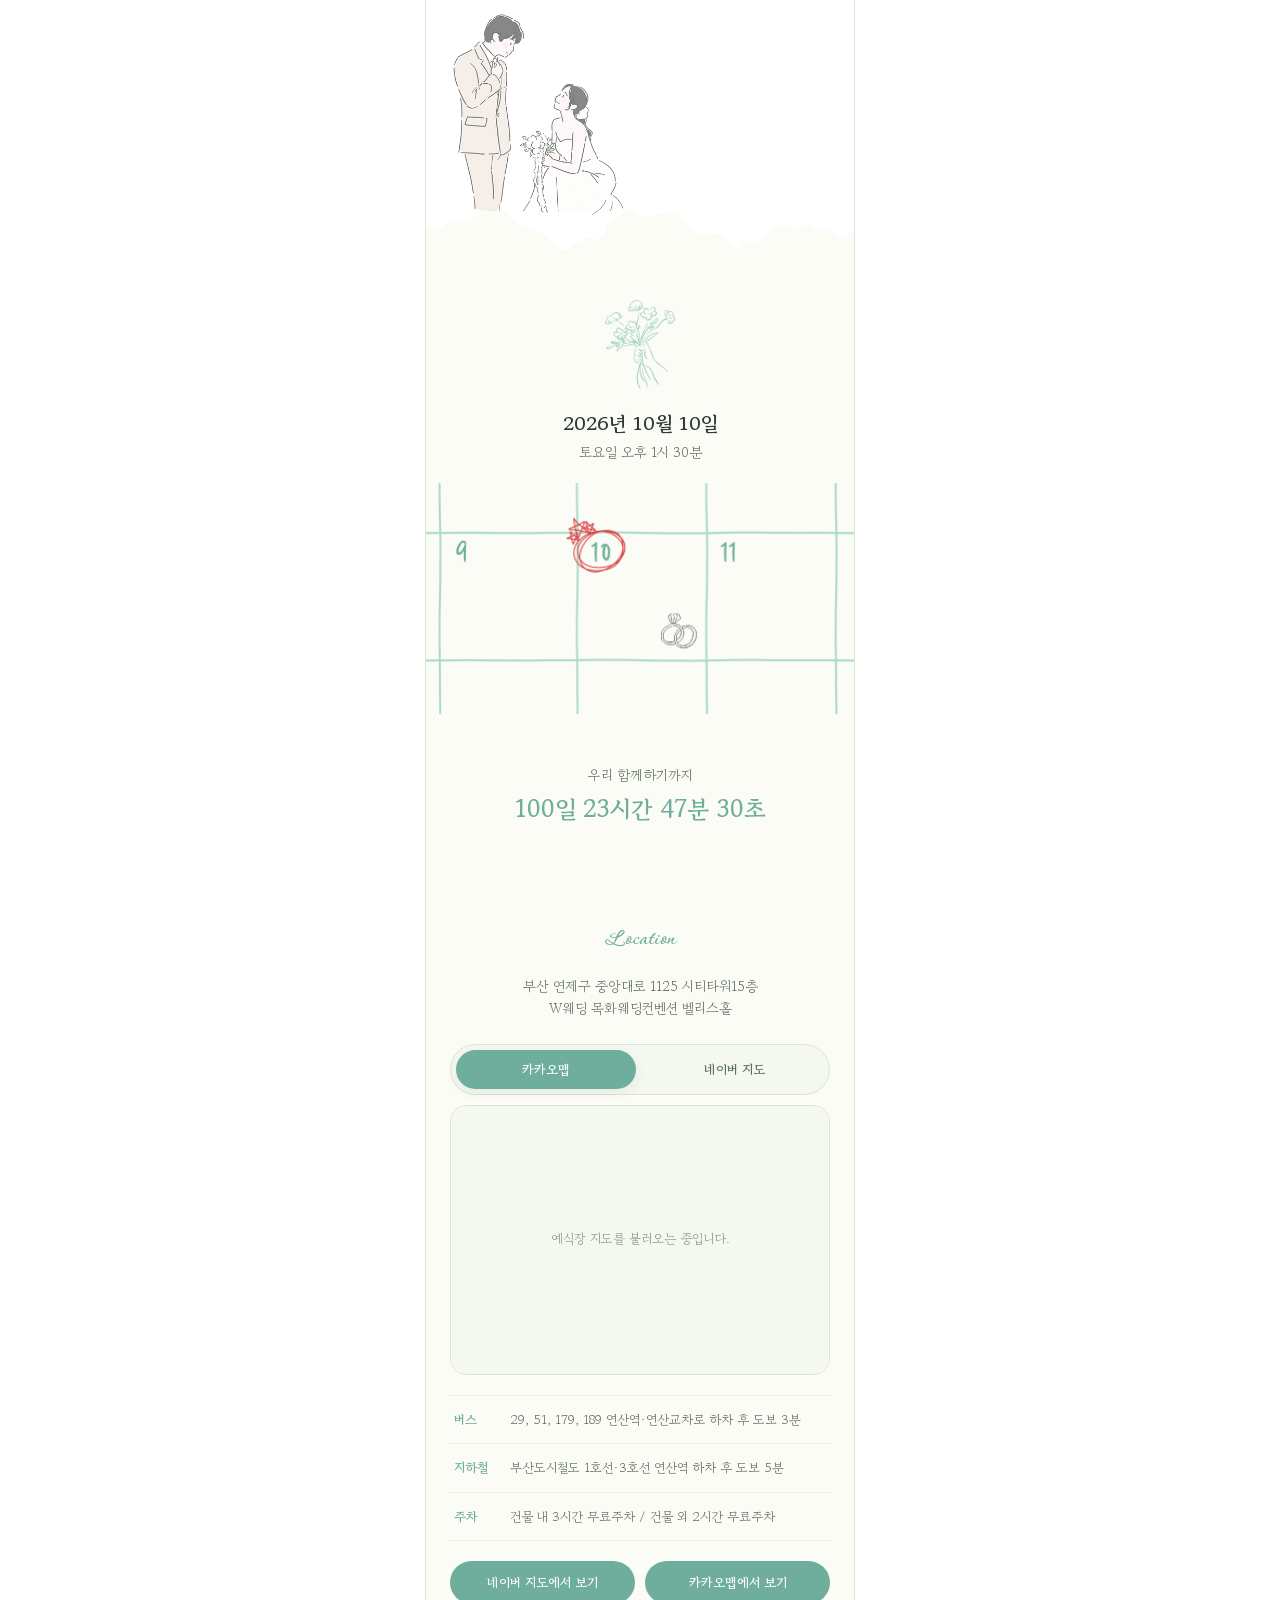
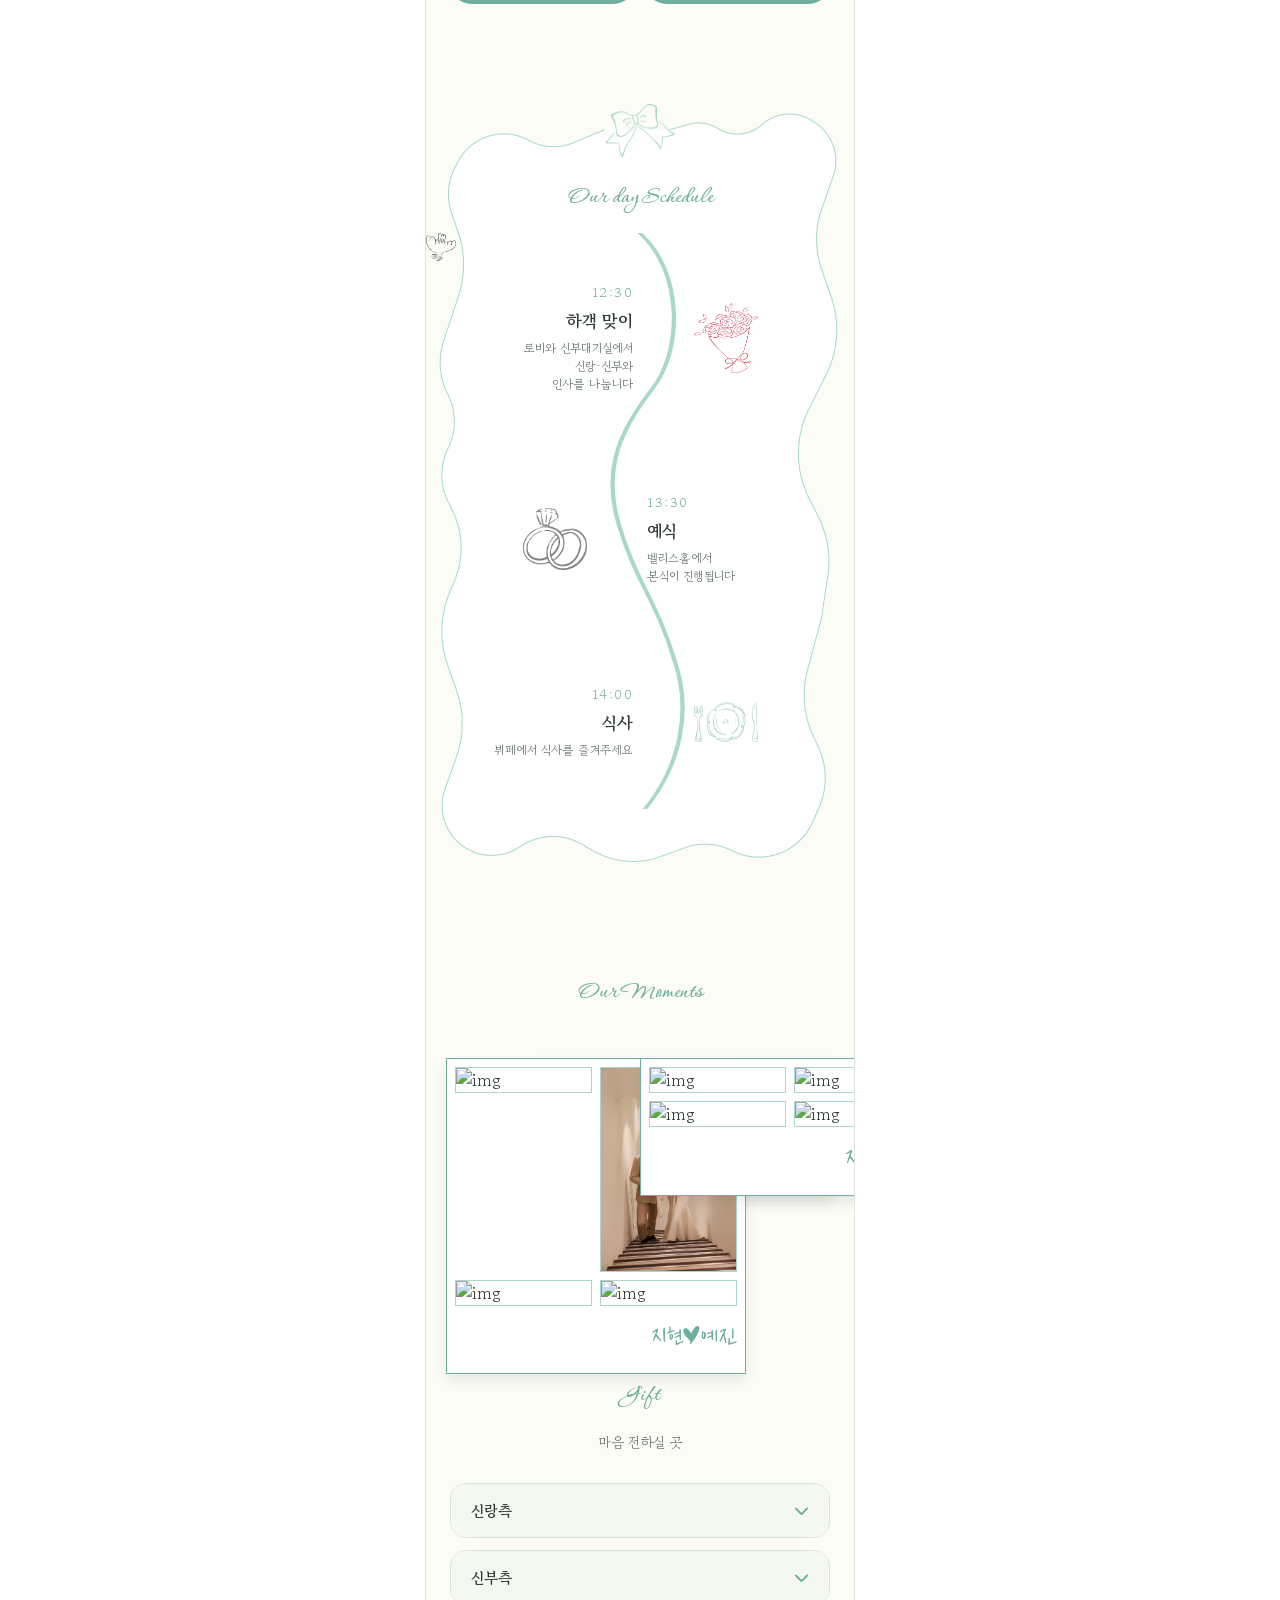
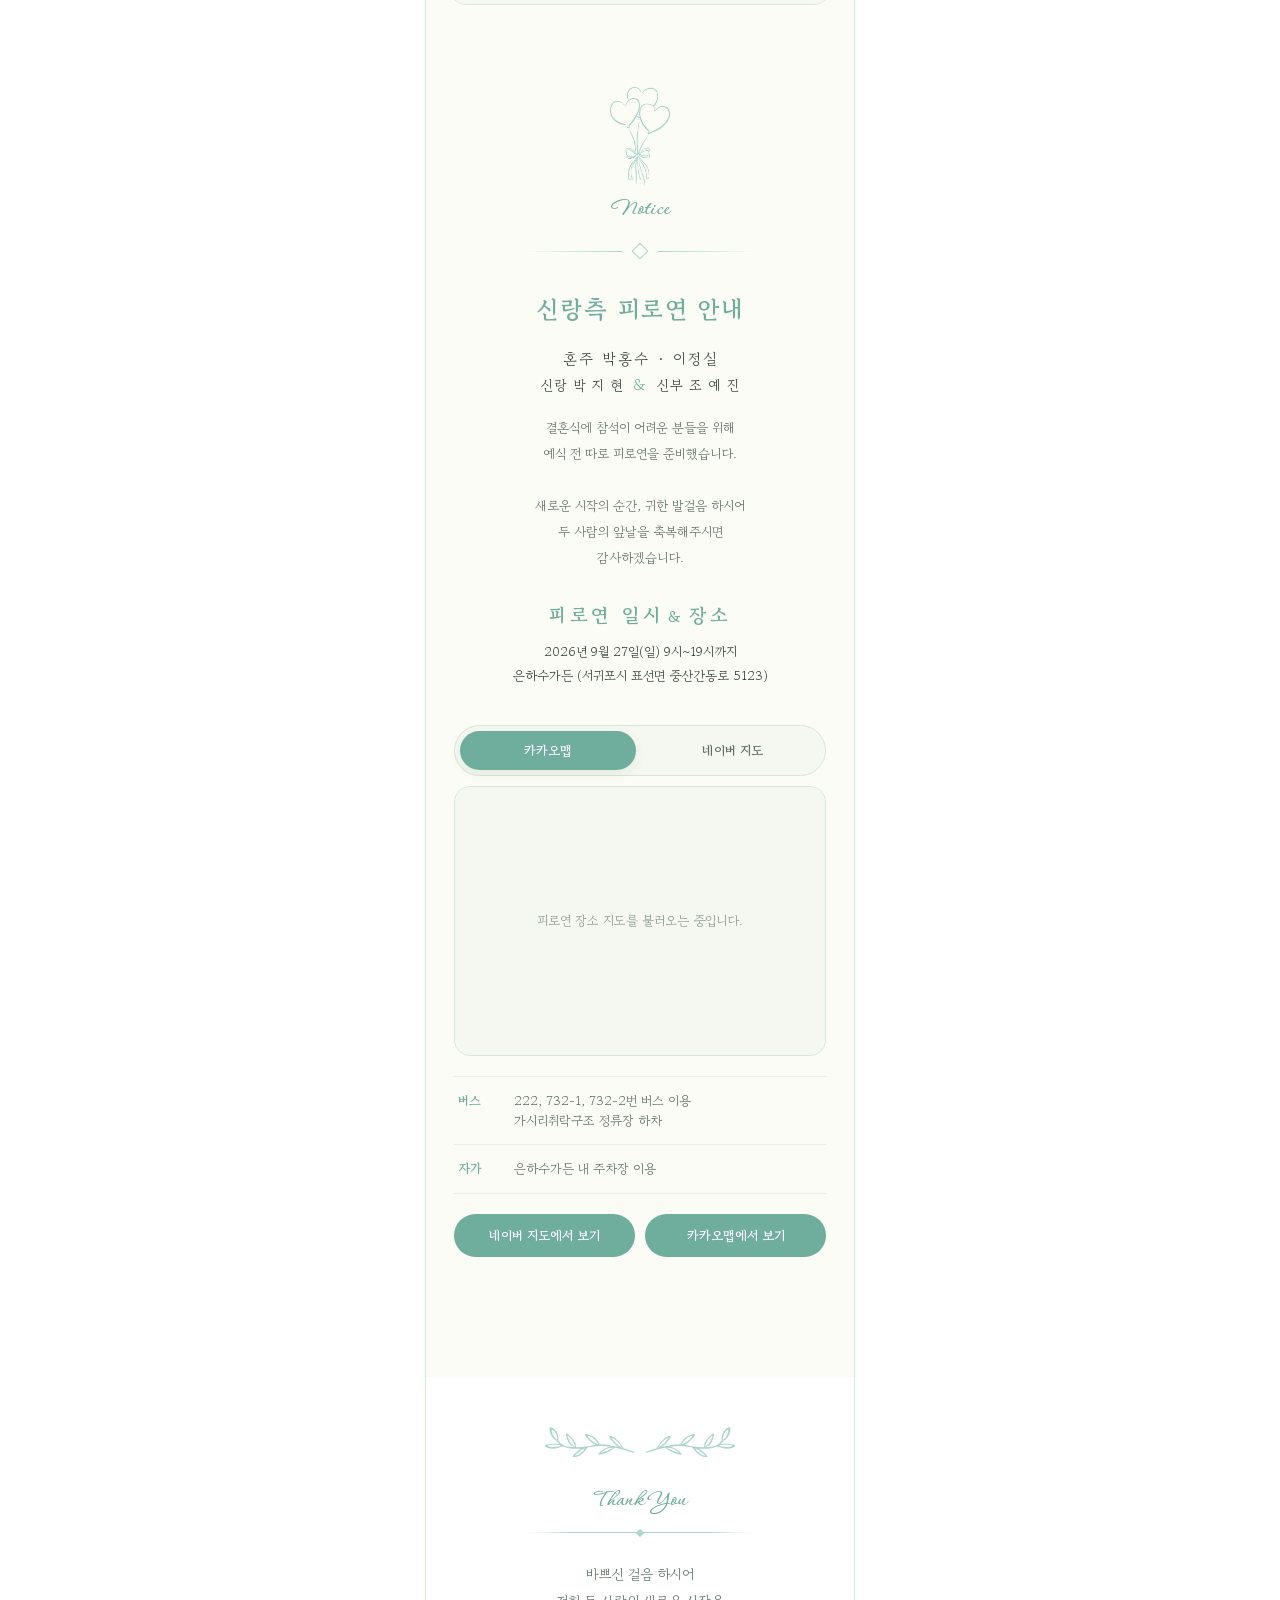
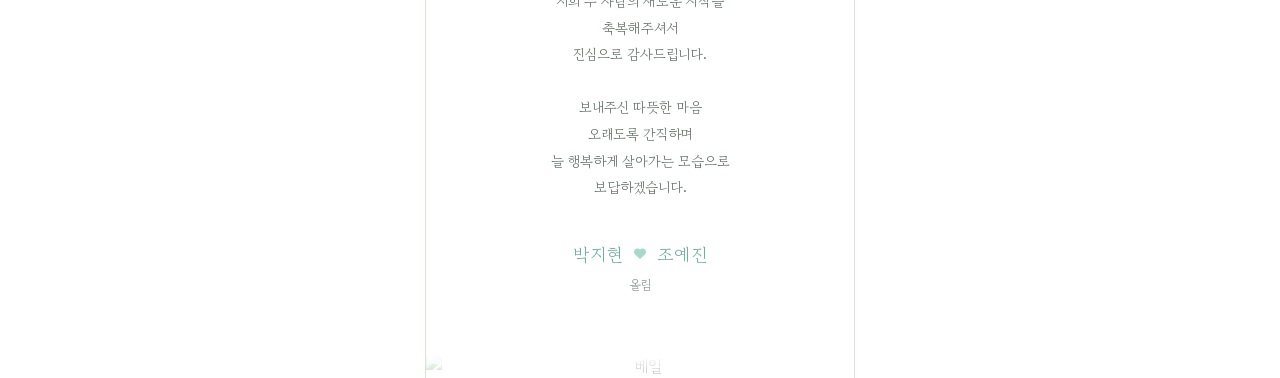
==== commit c49d21ed: "." ====
--- a/index.html
+++ b/index.html
@@ -392,7 +392,7 @@
               <img src="./images/wedding_2.png" alt="img">
             </li>
             <li class="wedding-img-item">
-              <img src="./images/wedding_11.png" alt="img">
+              <img src="./images/wedding_26.jpg" alt="img">
             </li>
             <li class="wedding-img-item">
               <img src="./images/wedding_20.png" alt="img">
@@ -436,64 +436,82 @@
           </div>
           <ul class="img-popup-item" data-lenis-prevent>
             <li class="img-popup-list">
+              <img src="./images/wedding_24.jpg" alt="img">
+            </li>
+            <li class="img-popup-list">
               <img src="./images/wedding_1.png" alt="img">
             </li>
             <li class="img-popup-list">
+              <img src="./images/wedding_14.png" alt="img">
+            </li>
+            <li class="img-popup-list">
+              <img src="./images/wedding_19.png" alt="img">
+            </li>
+            <li class="img-popup-list">
+              <img src="./images/wedding_22.jpg" alt="img">
+            </li>
+            <li class="img-popup-list">
+              <img src="./images/wedding_20.png" alt="img">
+            </li>
+            <li class="img-popup-list">
+              <img src="./images/wedding_7.png" alt="img">
+            </li>
+            <li class="img-popup-list">
+              <img src="./images/wedding_18.png" alt="img">
+            </li>
+            <li class="img-popup-list">
+              <img src="./images/wedding_6.png" alt="img">
+            </li>
+            <li class="img-popup-list">
+              <img src="./images/wedding_15.png" alt="img">
+            </li>
+            <li class="img-popup-list">
+              <img src="./images/wedding_21.jpg" alt="img">
+            </li>
+            <li class="img-popup-list">
+              <img src="./images/wedding_12.png" alt="img">
+            </li>
+            <li class="img-popup-list">
+              <img src="./images/wedding_5.png" alt="img">
+            </li>
+            <li class="img-popup-list">
+              <img src="./images/wedding_25.jpg" alt="img">
+            </li>
+            <li class="img-popup-list">
+              <img src="./images/wedding_13.png" alt="img">
+            </li>
+            <li class="img-popup-list">
+              <img src="./images/wedding_26.jpg" alt="img">
+            </li>
+            <li class="img-popup-list">
+              <img src="./images/wedding_16.png" alt="img">
+            </li>
+            <li class="img-popup-list">
+              <img src="./images/wedding_23.jpg" alt="img">
+            </li>
+            <li class="img-popup-list">
+              <img src="./images/wedding_11.png" alt="img">
+            </li>
+            <li class="img-popup-list">
+              <img src="./images/wedding_4.png" alt="img">
+            </li>
+            <li class="img-popup-list">
+              <img src="./images/wedding_3.png" alt="img">
+            </li>
+            <li class="img-popup-list">
+              <img src="./images/wedding_10.png" alt="img">
+            </li>
+            <li class="img-popup-list">
+              <img src="./images/wedding_8.png" alt="img">
+            </li>
+            <li class="img-popup-list">
               <img src="./images/wedding_2.png" alt="img">
             </li>
             <li class="img-popup-list">
-              <img src="./images/wedding_3.png" alt="img">
-            </li>
-            <li class="img-popup-list">
-              <img src="./images/wedding_4.png" alt="img">
-            </li>
-            <li class="img-popup-list">
-              <img src="./images/wedding_5.png" alt="img">
-            </li>
-            <li class="img-popup-list">
-              <img src="./images/wedding_6.png" alt="img">
-            </li>
-            <li class="img-popup-list">
-              <img src="./images/wedding_7.png" alt="img">
-            </li>
-            <li class="img-popup-list">
-              <img src="./images/wedding_8.png" alt="img">
+              <img src="./images/wedding_17.png" alt="img">
             </li>
             <li class="img-popup-list">
               <img src="./images/wedding_9.png" alt="img">
-            </li>
-            <li class="img-popup-list">
-              <img src="./images/wedding_10.png" alt="img">
-            </li>
-            <li class="img-popup-list">
-              <img src="./images/wedding_11.png" alt="img">
-            </li>
-            <li class="img-popup-list">
-              <img src="./images/wedding_12.png" alt="img">
-            </li>
-            <li class="img-popup-list">
-              <img src="./images/wedding_13.png" alt="img">
-            </li>
-            <li class="img-popup-list">
-              <img src="./images/wedding_14.png" alt="img">
-            </li>
-            <li class="img-popup-list">
-              <img src="./images/wedding_15.png" alt="img">
-            </li>
-            <li class="img-popup-list">
-              <img src="./images/wedding_16.png" alt="img">
-            </li>
-            <li class="img-popup-list">
-              <img src="./images/wedding_17.png" alt="img">
-            </li>
-            <li class="img-popup-list">
-              <img src="./images/wedding_18.png" alt="img">
-            </li>
-            <li class="img-popup-list">
-              <img src="./images/wedding_19.png" alt="img">
-            </li>
-            <li class="img-popup-list">
-              <img src="./images/wedding_20.png" alt="img">
             </li>
           </ul>
         </div>
--- a/main.css
+++ b/main.css
@@ -1297,7 +1297,7 @@
 /* thankyou - 마지막 인사 */
 .thankyou {
   /* margin-top: 50px; */
-  margin-bottom: 100px;
+  /* margin-bottom: 100px; */
   padding: 50px 24px;
   text-align: center;
   background: #fff;
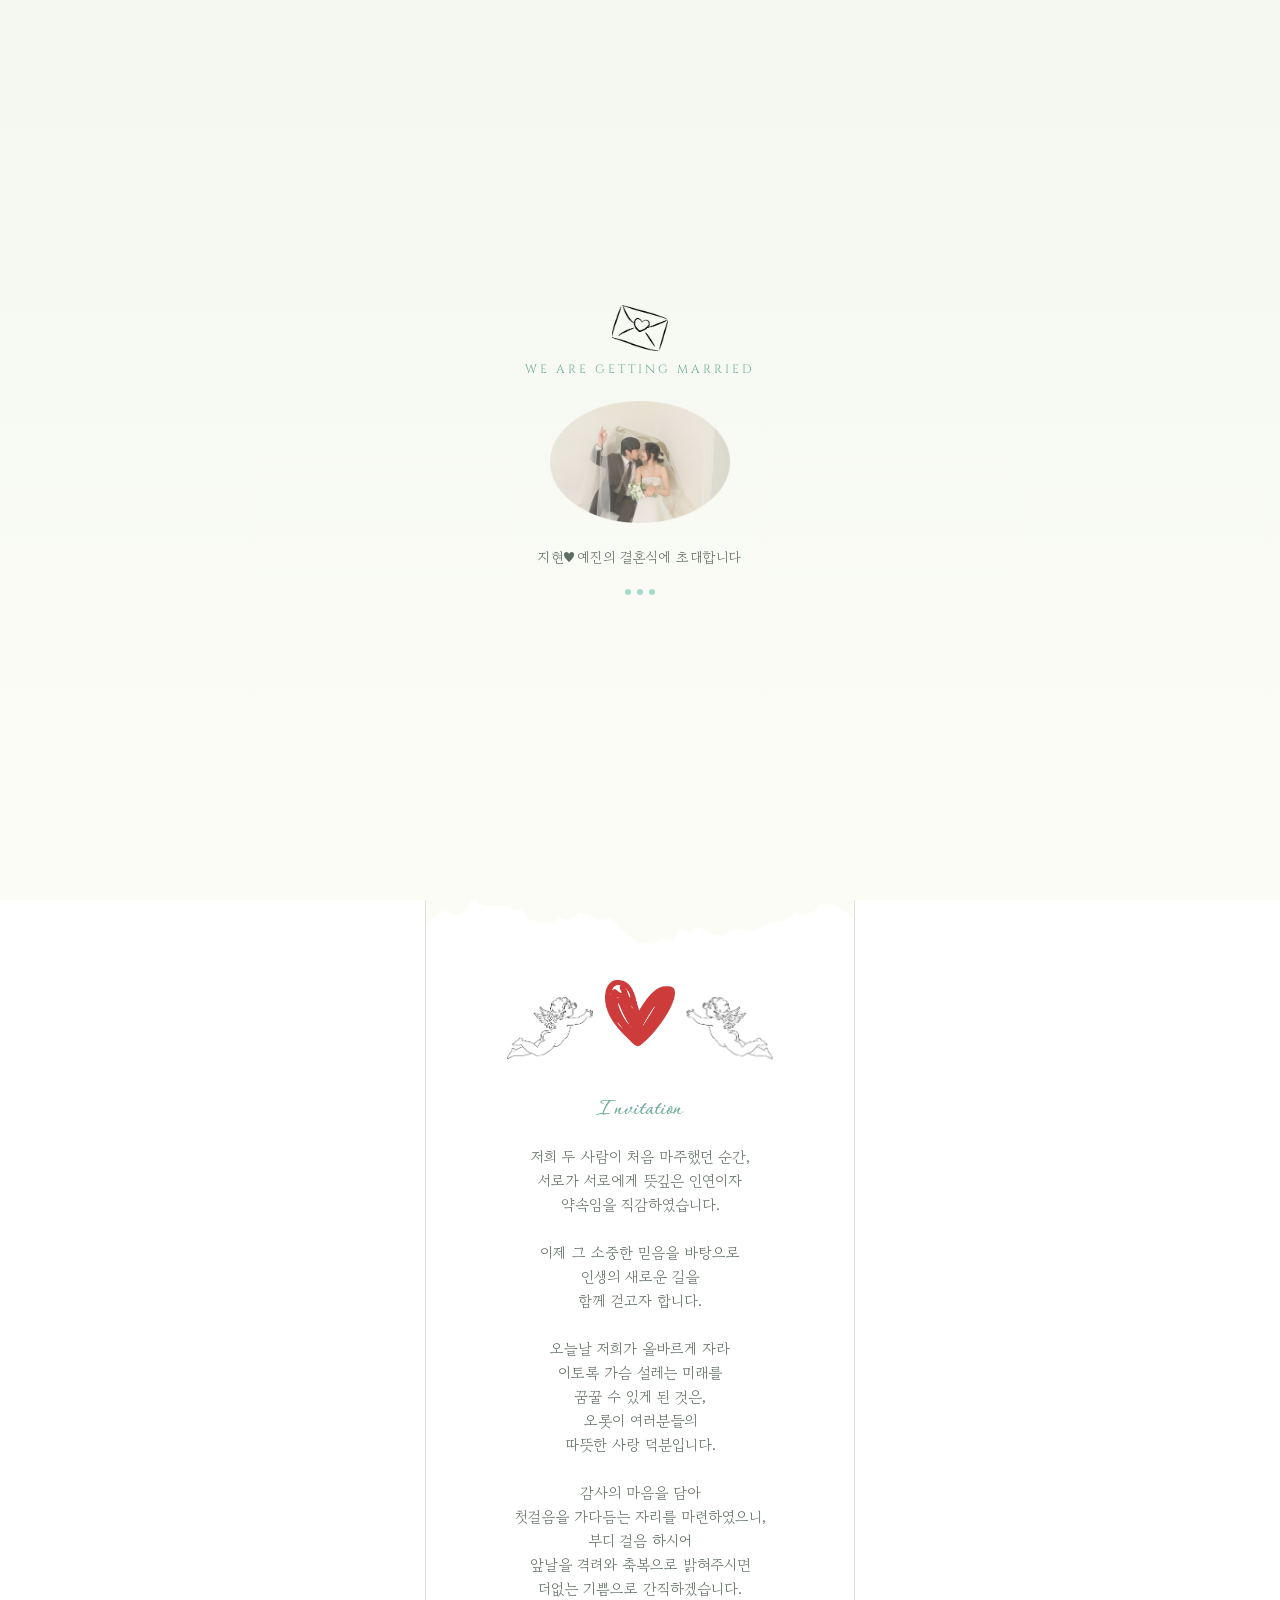
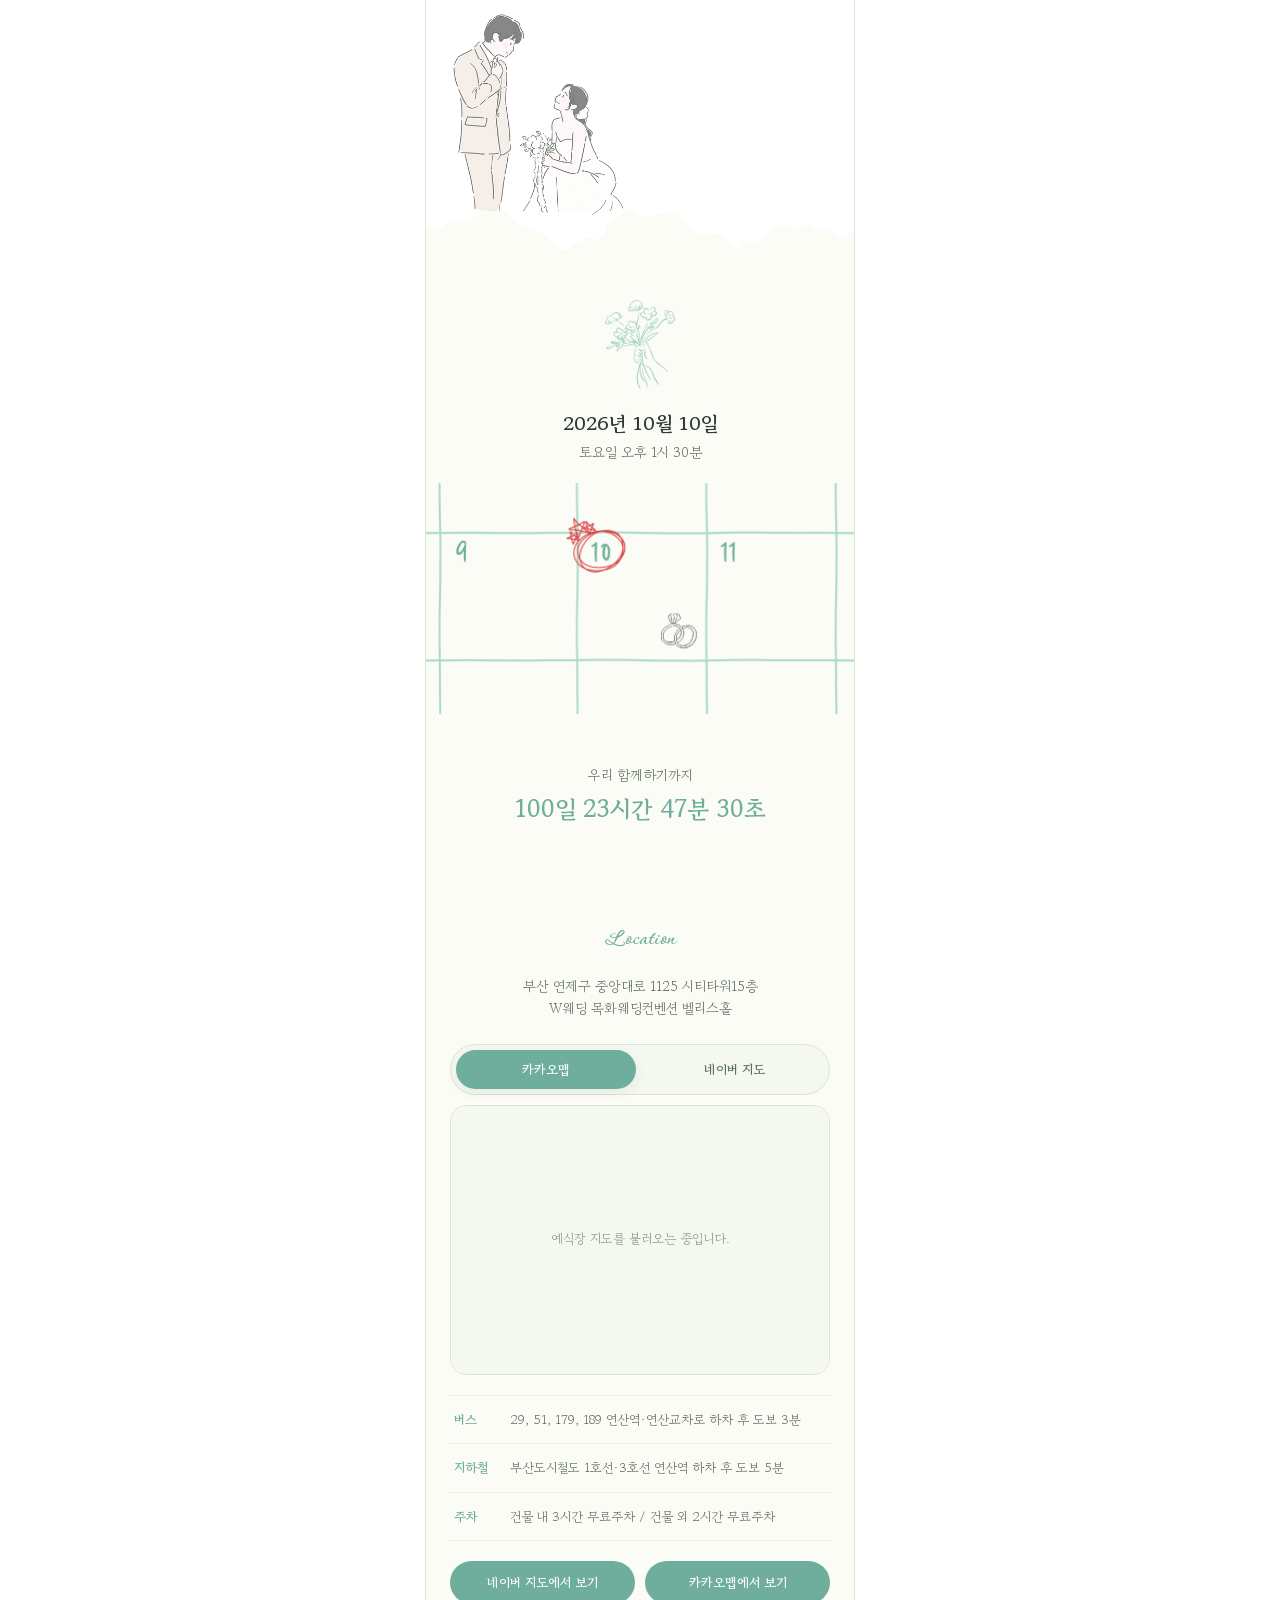
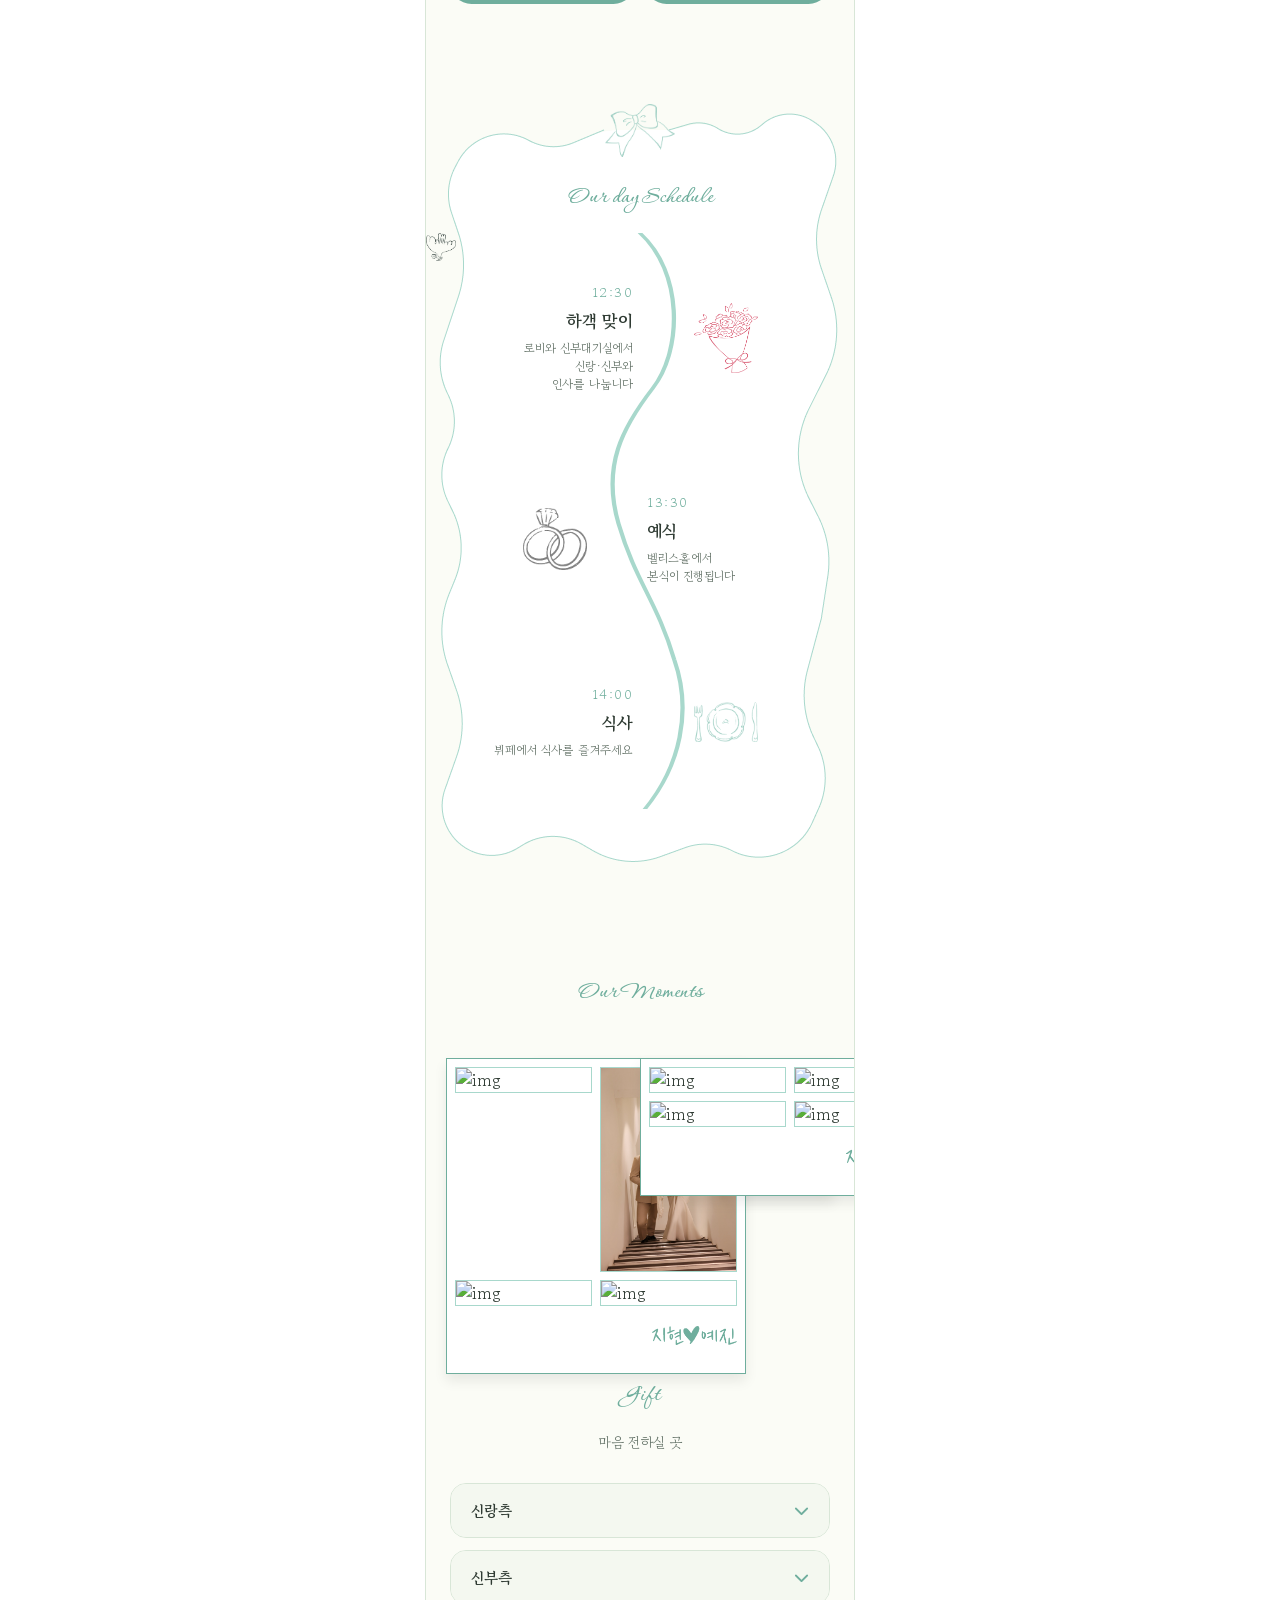
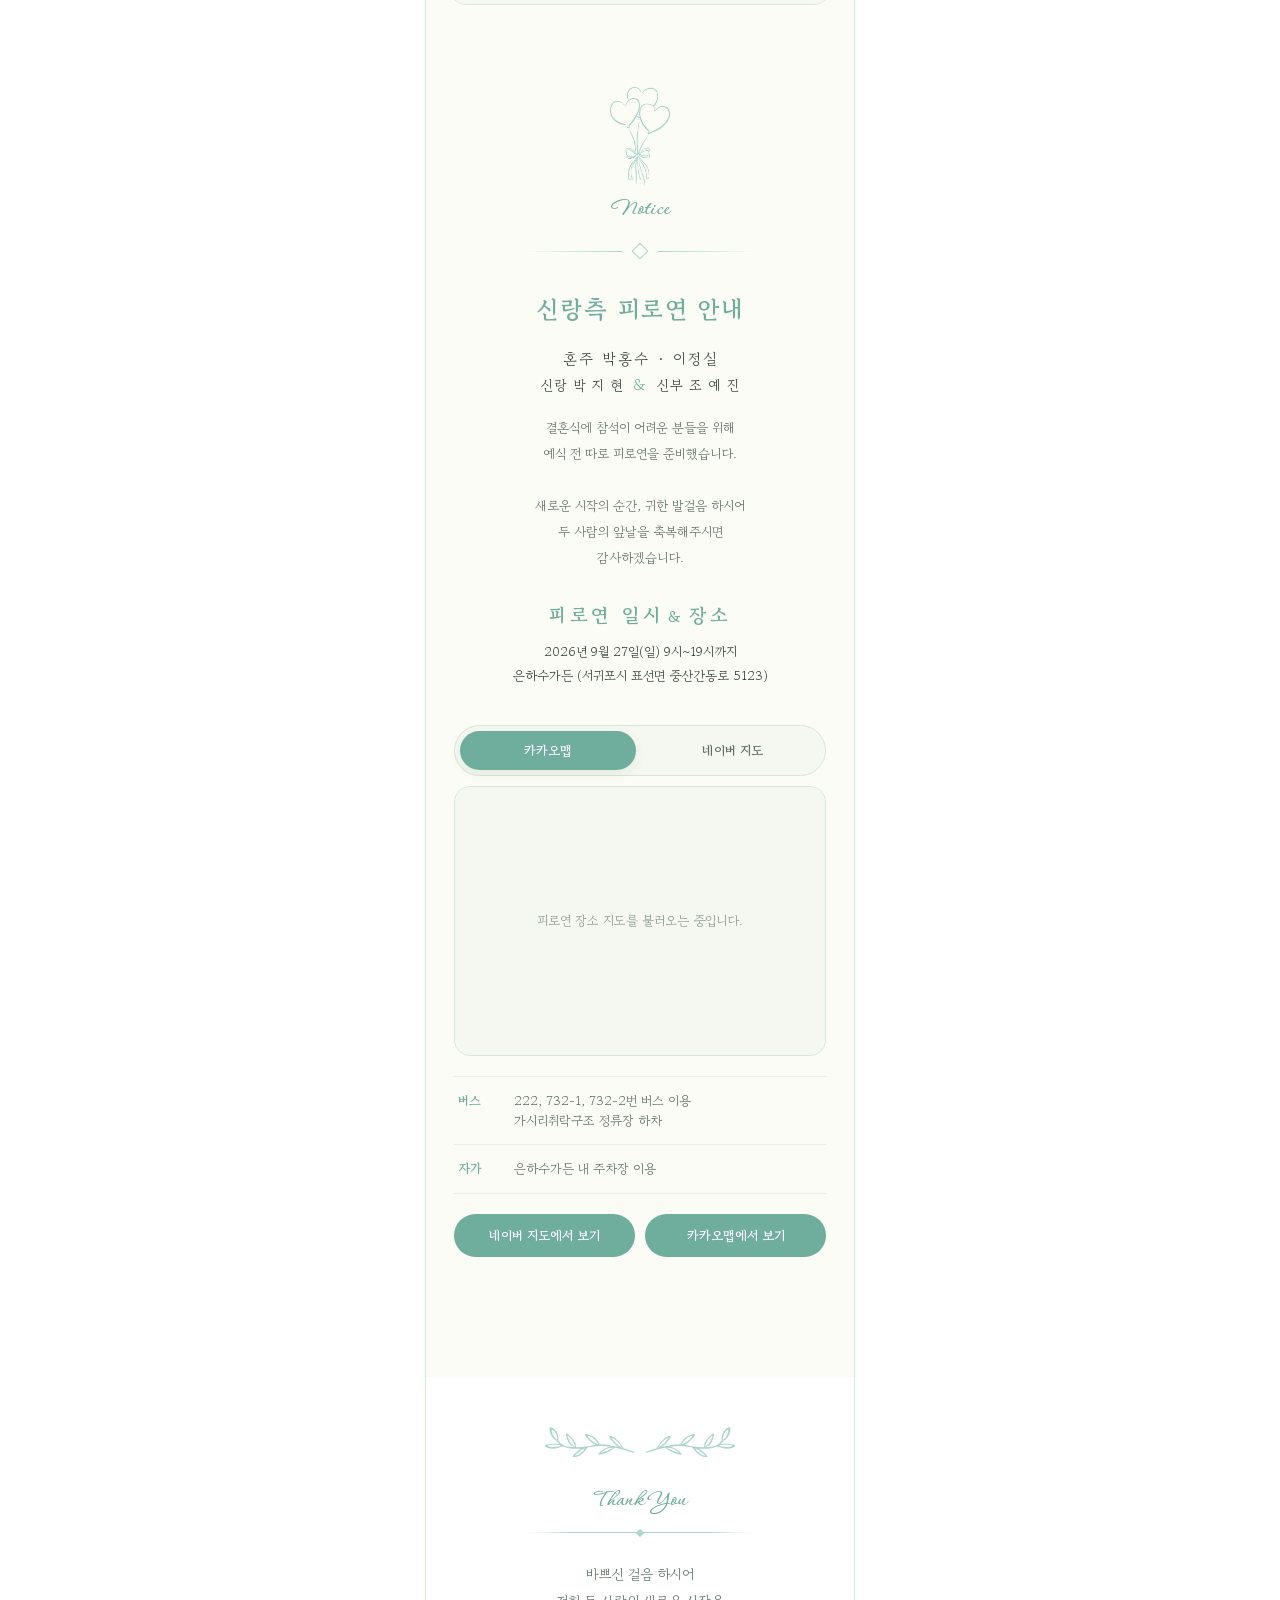
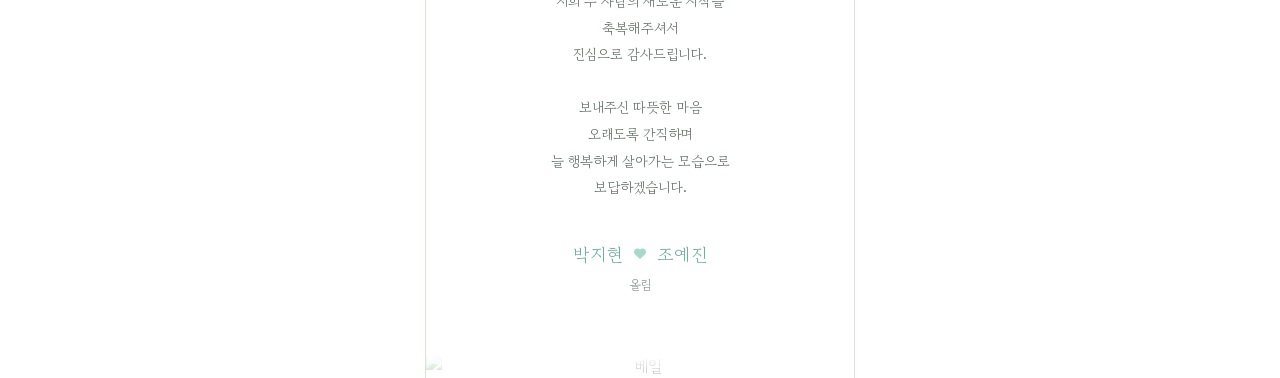
==== commit d5da72c8: "." ====
--- a/index.html
+++ b/index.html
@@ -37,12 +37,12 @@
 
   <meta
     property="og:image"
-    content="https://crescentdara.github.io/wedding-invitation/images/kakao_share.jpg"
+    content="https://crescentdara.github.io/wedding-invitation/images/main.jpg"
   />
 
   <meta
     property="og:image:secure_url"
-    content="https://crescentdara.github.io/wedding-invitation/images/kakao_share.jpg"
+    content="https://crescentdara.github.io/wedding-invitation/images/main.jpg"
   />
 
   <meta property="og:image:type" content="image/jpeg" />
@@ -76,7 +76,7 @@
 
   <meta
     name="twitter:image"
-    content="https://crescentdara.github.io/wedding-invitation/images/kakao_share.jpg"
+    content="https://crescentdara.github.io/wedding-invitation/images/main.jpg"
   />
 
   <!-- 브라우저 테마 색상 -->
@@ -127,7 +127,7 @@
       <div class="title">We are getting married</div>
       <div class="wedding-img">
   <img
-    src="./images/main_bg.png"
+    src="./images/wedding_2.png"
     alt="웨딩 사진"
     class="wedding-main-photo"
   />
@@ -386,16 +386,16 @@
         <div class="wedding-img-box wedding-img-box2">
           <ul class="wedding-img-list">
             <li class="wedding-img-item">
-              <img src="./images/wedding_18.png" alt="img">
-            </li>
-            <li class="wedding-img-item">
-              <img src="./images/wedding_2.png" alt="img">
+              <img src="./images/wedding_15.png" alt="img">
             </li>
             <li class="wedding-img-item">
               <img src="./images/wedding_26.jpg" alt="img">
             </li>
             <li class="wedding-img-item">
-              <img src="./images/wedding_20.png" alt="img">
+              <img src="./images/wedding_14.png" alt="img">
+            </li>
+            <li class="wedding-img-item">
+              <img src="./images/wedding_23.jpg" alt="img">
             </li>
           </ul>
           <div class="txt-img">
@@ -411,7 +411,7 @@
               <img src="./images/wedding_8.png" alt="img">
             </li>
             <li class="wedding-img-item">
-              <img src="./images/wedding_14.png" alt="img">
+              <img src="./images/wedding_2.png" alt="img">
             </li>
             <li class="wedding-img-item">
               <img src="./images/wedding_16.png" alt="img">
@@ -448,70 +448,70 @@
               <img src="./images/wedding_19.png" alt="img">
             </li>
             <li class="img-popup-list">
+              <img src="./images/wedding_11.png" alt="img">
+            </li>
+            <li class="img-popup-list">
+              <img src="./images/wedding_20.png" alt="img">
+            </li>
+            <li class="img-popup-list">
+              <img src="./images/wedding_7.png" alt="img">
+            </li>
+            <li class="img-popup-list">
+              <img src="./images/wedding_18.png" alt="img">
+            </li>
+            <li class="img-popup-list">
+              <img src="./images/wedding_6.png" alt="img">
+            </li>
+            <li class="img-popup-list">
+              <img src="./images/wedding_15.png" alt="img">
+            </li>
+            <li class="img-popup-list">
+              <img src="./images/wedding_21.jpg" alt="img">
+            </li>
+            <li class="img-popup-list">
+              <img src="./images/wedding_12.png" alt="img">
+            </li>
+            <li class="img-popup-list">
+              <img src="./images/wedding_5.png" alt="img">
+            </li>
+            <li class="img-popup-list">
+              <img src="./images/wedding_25.jpg" alt="img">
+            </li>
+            <li class="img-popup-list">
+              <img src="./images/wedding_13.png" alt="img">
+            </li>
+            <li class="img-popup-list">
+              <img src="./images/wedding_26.jpg" alt="img">
+            </li>
+            <li class="img-popup-list">
+              <img src="./images/wedding_16.png" alt="img">
+            </li>
+            <li class="img-popup-list">
+              <img src="./images/wedding_23.jpg" alt="img">
+            </li>
+            <li class="img-popup-list">
               <img src="./images/wedding_22.jpg" alt="img">
             </li>
             <li class="img-popup-list">
-              <img src="./images/wedding_20.png" alt="img">
-            </li>
-            <li class="img-popup-list">
-              <img src="./images/wedding_7.png" alt="img">
-            </li>
-            <li class="img-popup-list">
-              <img src="./images/wedding_18.png" alt="img">
-            </li>
-            <li class="img-popup-list">
-              <img src="./images/wedding_6.png" alt="img">
-            </li>
-            <li class="img-popup-list">
-              <img src="./images/wedding_15.png" alt="img">
-            </li>
-            <li class="img-popup-list">
-              <img src="./images/wedding_21.jpg" alt="img">
-            </li>
-            <li class="img-popup-list">
-              <img src="./images/wedding_12.png" alt="img">
-            </li>
-            <li class="img-popup-list">
-              <img src="./images/wedding_5.png" alt="img">
-            </li>
-            <li class="img-popup-list">
-              <img src="./images/wedding_25.jpg" alt="img">
-            </li>
-            <li class="img-popup-list">
-              <img src="./images/wedding_13.png" alt="img">
-            </li>
-            <li class="img-popup-list">
-              <img src="./images/wedding_26.jpg" alt="img">
-            </li>
-            <li class="img-popup-list">
-              <img src="./images/wedding_16.png" alt="img">
-            </li>
-            <li class="img-popup-list">
-              <img src="./images/wedding_23.jpg" alt="img">
-            </li>
-            <li class="img-popup-list">
-              <img src="./images/wedding_11.png" alt="img">
-            </li>
-            <li class="img-popup-list">
               <img src="./images/wedding_4.png" alt="img">
             </li>
             <li class="img-popup-list">
               <img src="./images/wedding_3.png" alt="img">
             </li>
             <li class="img-popup-list">
+              <img src="./images/wedding_9.png" alt="img">
+            </li>
+            <li class="img-popup-list">
+              <img src="./images/wedding_8.png" alt="img">
+            </li>
+            <li class="img-popup-list">
+              <img src="./images/wedding_2.png" alt="img">
+            </li>
+            <li class="img-popup-list">
               <img src="./images/wedding_10.png" alt="img">
             </li>
             <li class="img-popup-list">
-              <img src="./images/wedding_8.png" alt="img">
-            </li>
-            <li class="img-popup-list">
-              <img src="./images/wedding_2.png" alt="img">
-            </li>
-            <li class="img-popup-list">
               <img src="./images/wedding_17.png" alt="img">
-            </li>
-            <li class="img-popup-list">
-              <img src="./images/wedding_9.png" alt="img">
             </li>
           </ul>
         </div>
@@ -533,6 +533,7 @@
       <p class="heartmoney-desc">
         마음 전하실 곳
       </p>
+      
       <div class="account-group">
         <button class="account-toggle" type="button" data-target="account-groom">
           <span>신랑측</span>
--- a/main.css
+++ b/main.css
@@ -1294,6 +1294,7 @@
   margin: 10px auto;
 }
 
+
 /* thankyou - 마지막 인사 */
 .thankyou {
   /* margin-top: 50px; */
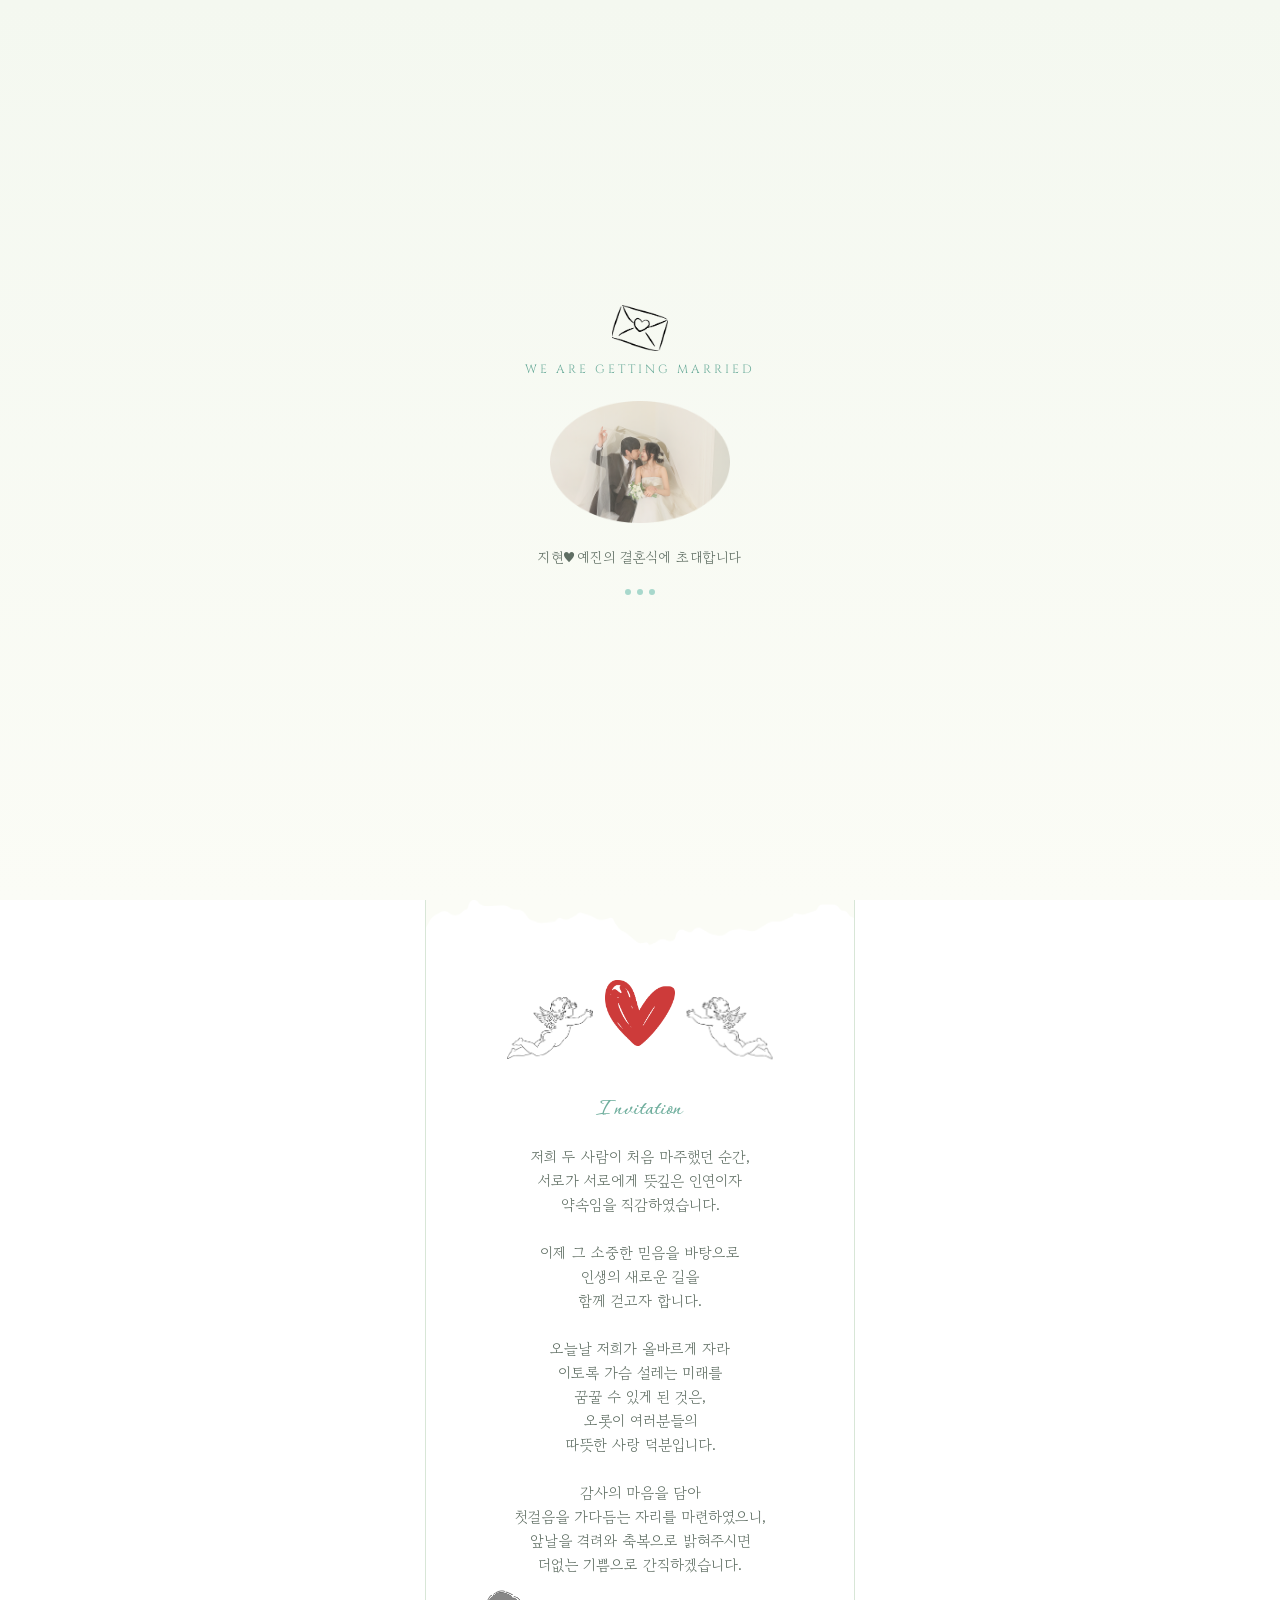
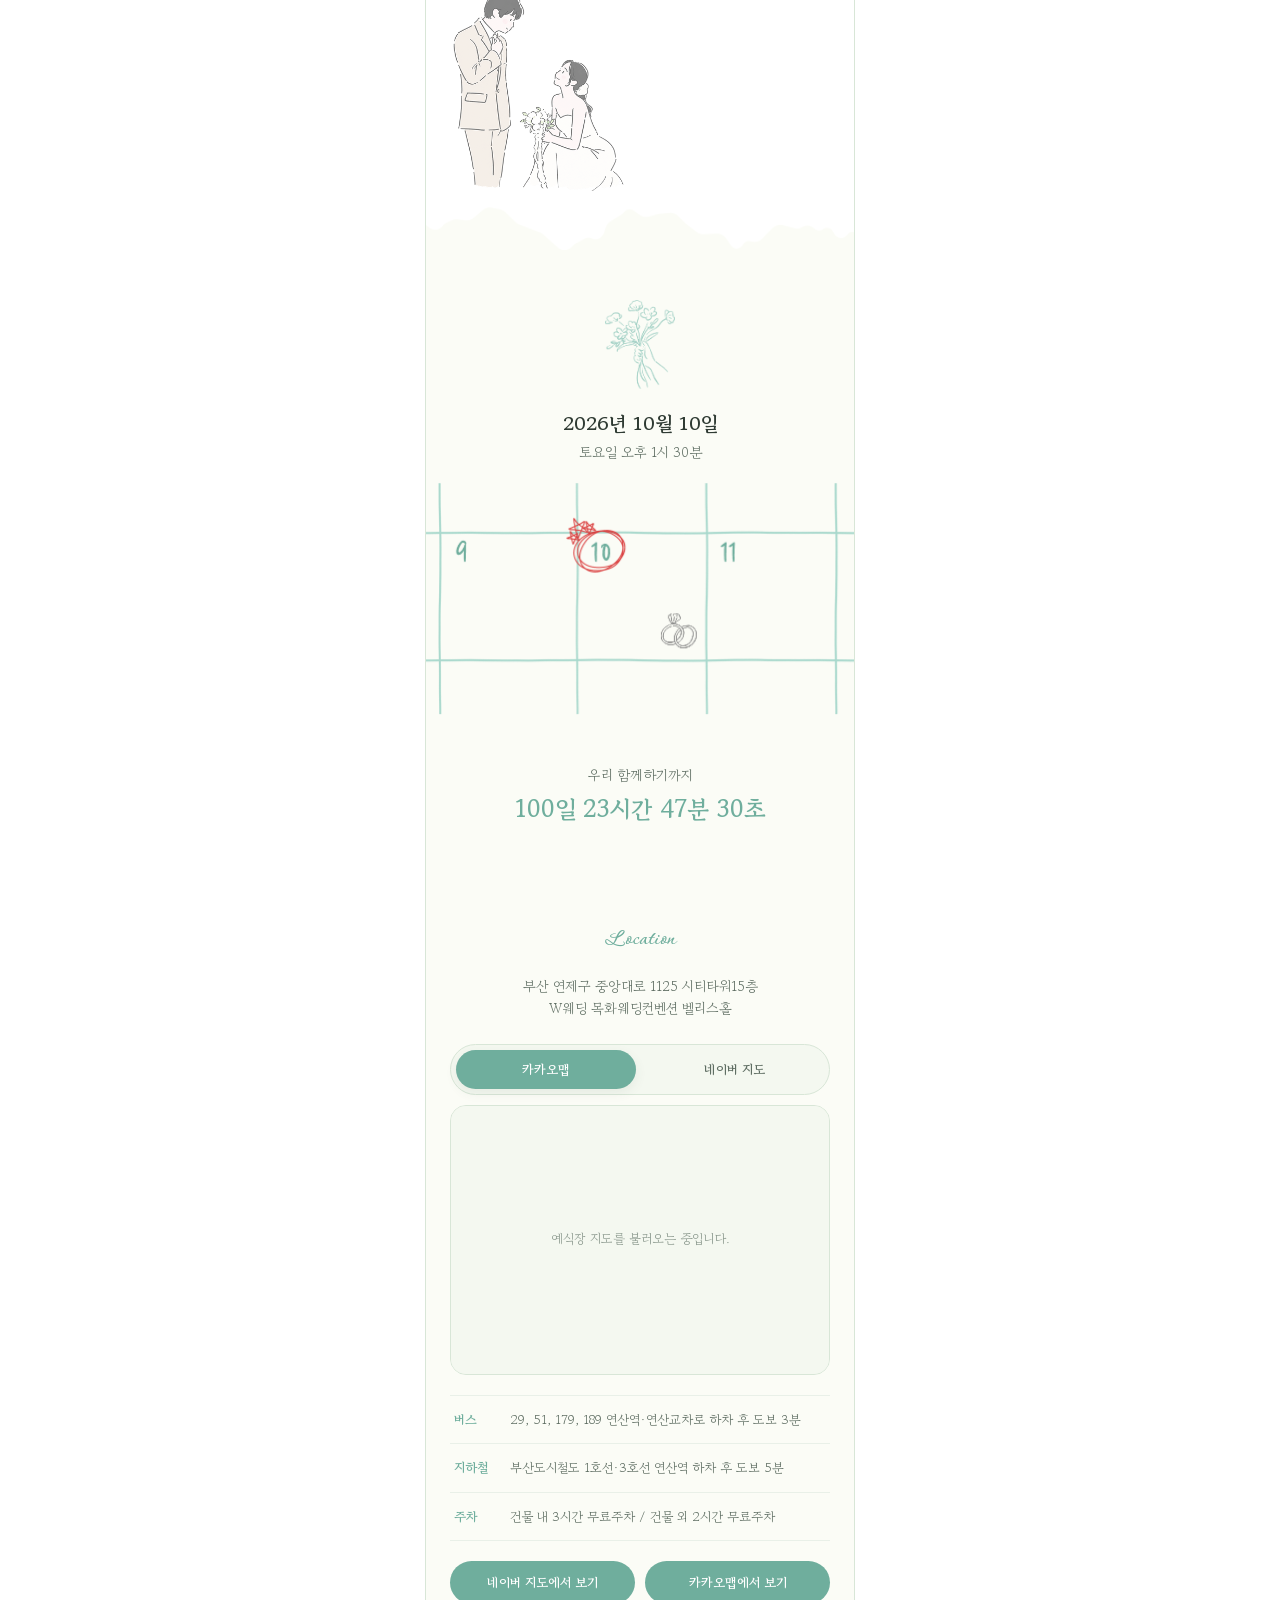
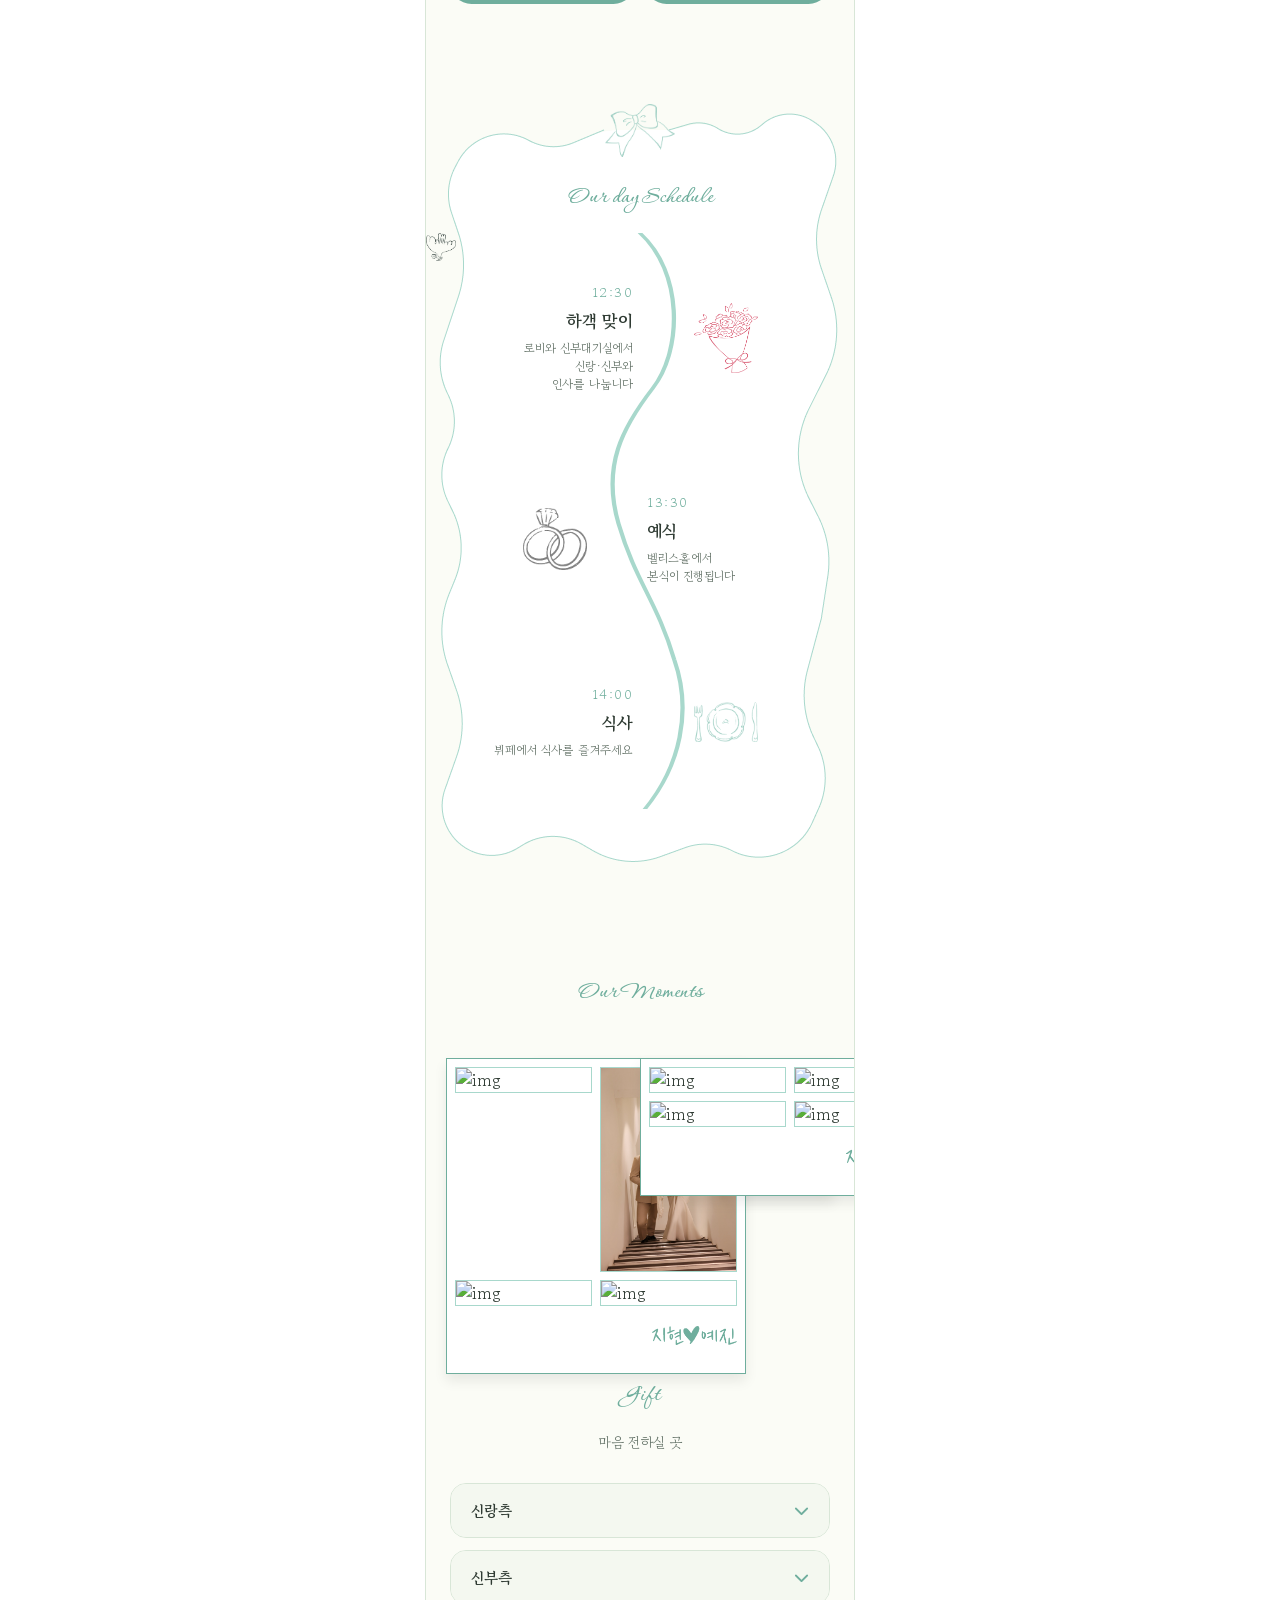
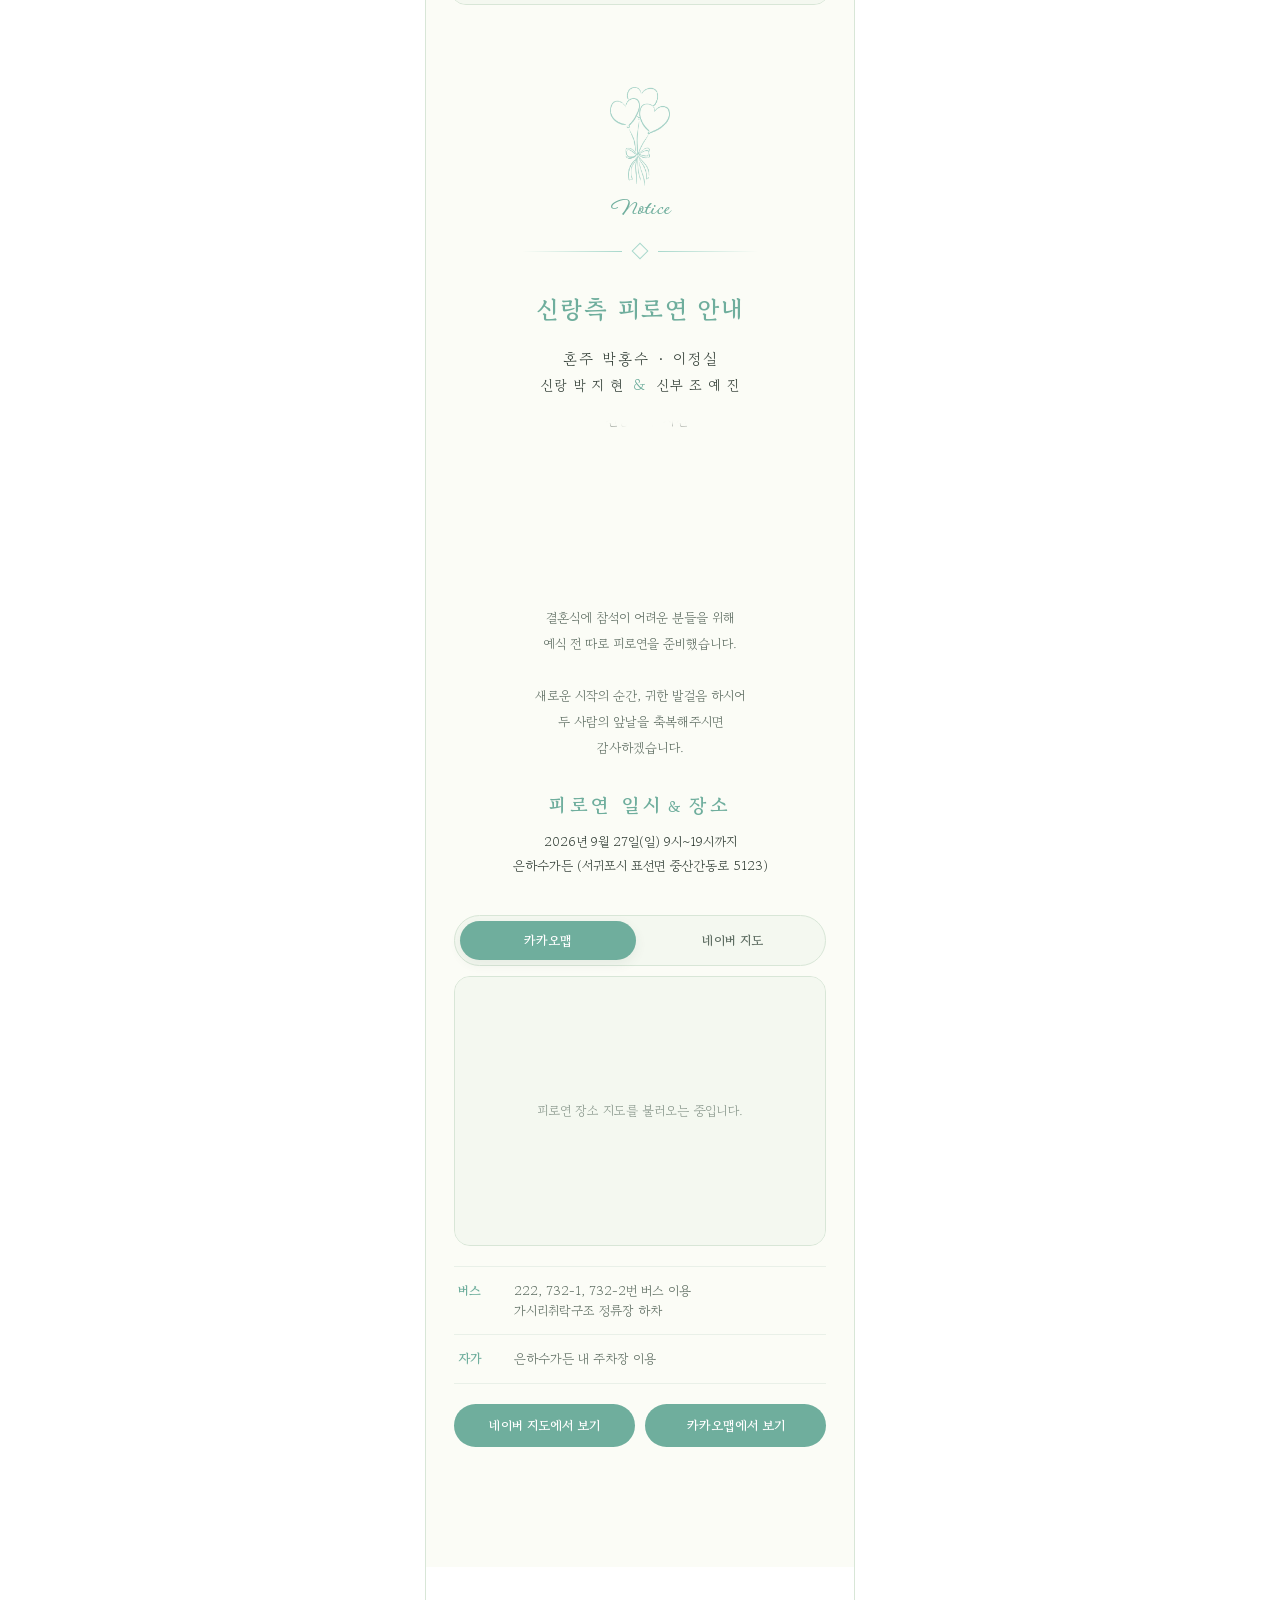
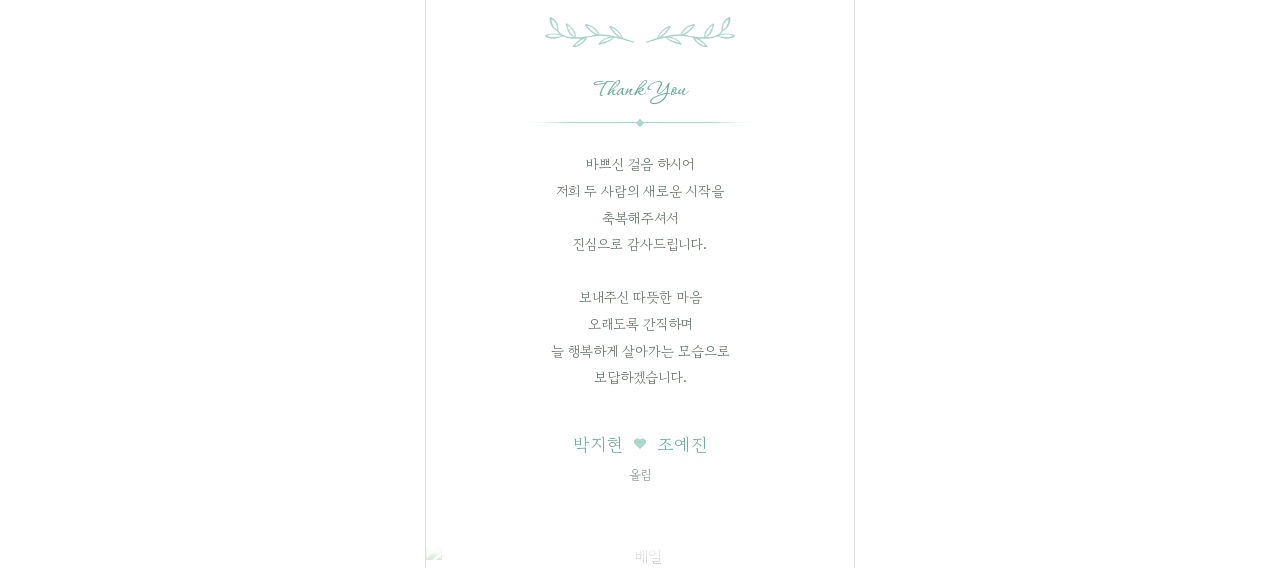
==== commit 4bee50a6: "." ====
--- a/index.html
+++ b/index.html
@@ -192,7 +192,6 @@
             따뜻한 사랑 덕분입니다.<br /><br />
             감사의 마음을 담아<br />
             첫걸음을 가다듬는 자리를 마련하였으니,<br />
-            부디 걸음 하시어<br />
             앞날을 격려와 축복으로 밝혀주시면<br />
             더없는 기쁨으로 간직하겠습니다.
           </p>
@@ -626,6 +625,9 @@
   <p class="notice-couple">
     신랑  박 지 현 <span>&amp;</span> 신부  조 예 진
   </p>
+  <div class="notice-photo">
+  <img src="./images/wedding_20.png" alt="신랑 신부 사진" class="notice-photo-main">
+</div>
 
   <p class="notice-message">
     결혼식에 참석이 어려운 분들을 위해<br />
--- a/main.css
+++ b/main.css
@@ -1238,6 +1238,7 @@
   color: var(--text-primary);
   font-size: 14px;
   letter-spacing: 1px;
+  /* margin-bottom: 20px; */
 }
 
 .notice-couple span {
@@ -1246,7 +1247,7 @@
 }
 
 .notice-message {
-  margin: 20px 0;
+  margin-top: 10px;
   color: var(--text-secondary);
   font-size: 13px;
   line-height: 2;
@@ -1292,6 +1293,37 @@
 .notice-img {
   width: 60px;
   margin: 10px auto;
+}
+
+.notice-photo {
+  width: 200px;
+  aspect-ratio: 1 / 1;
+  margin: 0 auto;
+  position: relative;
+  overflow: hidden;
+
+  -webkit-mask-image: url("data:image/svg+xml,%3Csvg xmlns='http://www.w3.org/2000/svg' viewBox='0 0 512 512'%3E%3Cdefs%3E%3Cfilter id='blur' x='-10%25' y='-10%25' width='120%25' height='120%25'%3E%3CfeGaussianBlur stdDeviation='7'/%3E%3C/filter%3E%3C/defs%3E%3Cpath filter='url(%23blur)' fill='white' d='M256 470s-27-20-58-47C119 357 48 291 48 202 48 129 104 80 171 80c39 0 67 21 85 49 18-28 46-49 85-49 67 0 123 49 123 122 0 89-71 155-150 221-31 27-58 47-58 47z'/%3E%3C/svg%3E");
+
+  mask-image: url("data:image/svg+xml,%3Csvg xmlns='http://www.w3.org/2000/svg' viewBox='0 0 512 512'%3E%3Cdefs%3E%3Cfilter id='blur' x='-10%25' y='-10%25' width='120%25' height='120%25'%3E%3CfeGaussianBlur stdDeviation='7'/%3E%3C/filter%3E%3C/defs%3E%3Cpath filter='url(%23blur)' fill='white' d='M256 470s-27-20-58-47C119 357 48 291 48 202 48 129 104 80 171 80c39 0 67 21 85 49 18-28 46-49 85-49 67 0 123 49 123 122 0 89-71 155-150 221-31 27-58 47-58 47z'/%3E%3C/svg%3E");
+
+  -webkit-mask-repeat: no-repeat;
+  mask-repeat: no-repeat;
+  -webkit-mask-position: center;
+  mask-position: center;
+  -webkit-mask-size: contain;
+  mask-size: contain;
+}
+
+.notice-photo img {
+  position: absolute;
+  top: 50%;
+  left: 50%;
+
+  width: 100%;
+  height: 100%;
+  object-fit: cover;
+  object-position: center 20%;
+  transform: translate(-50%, -50%) scale(0.85);
 }
 
 
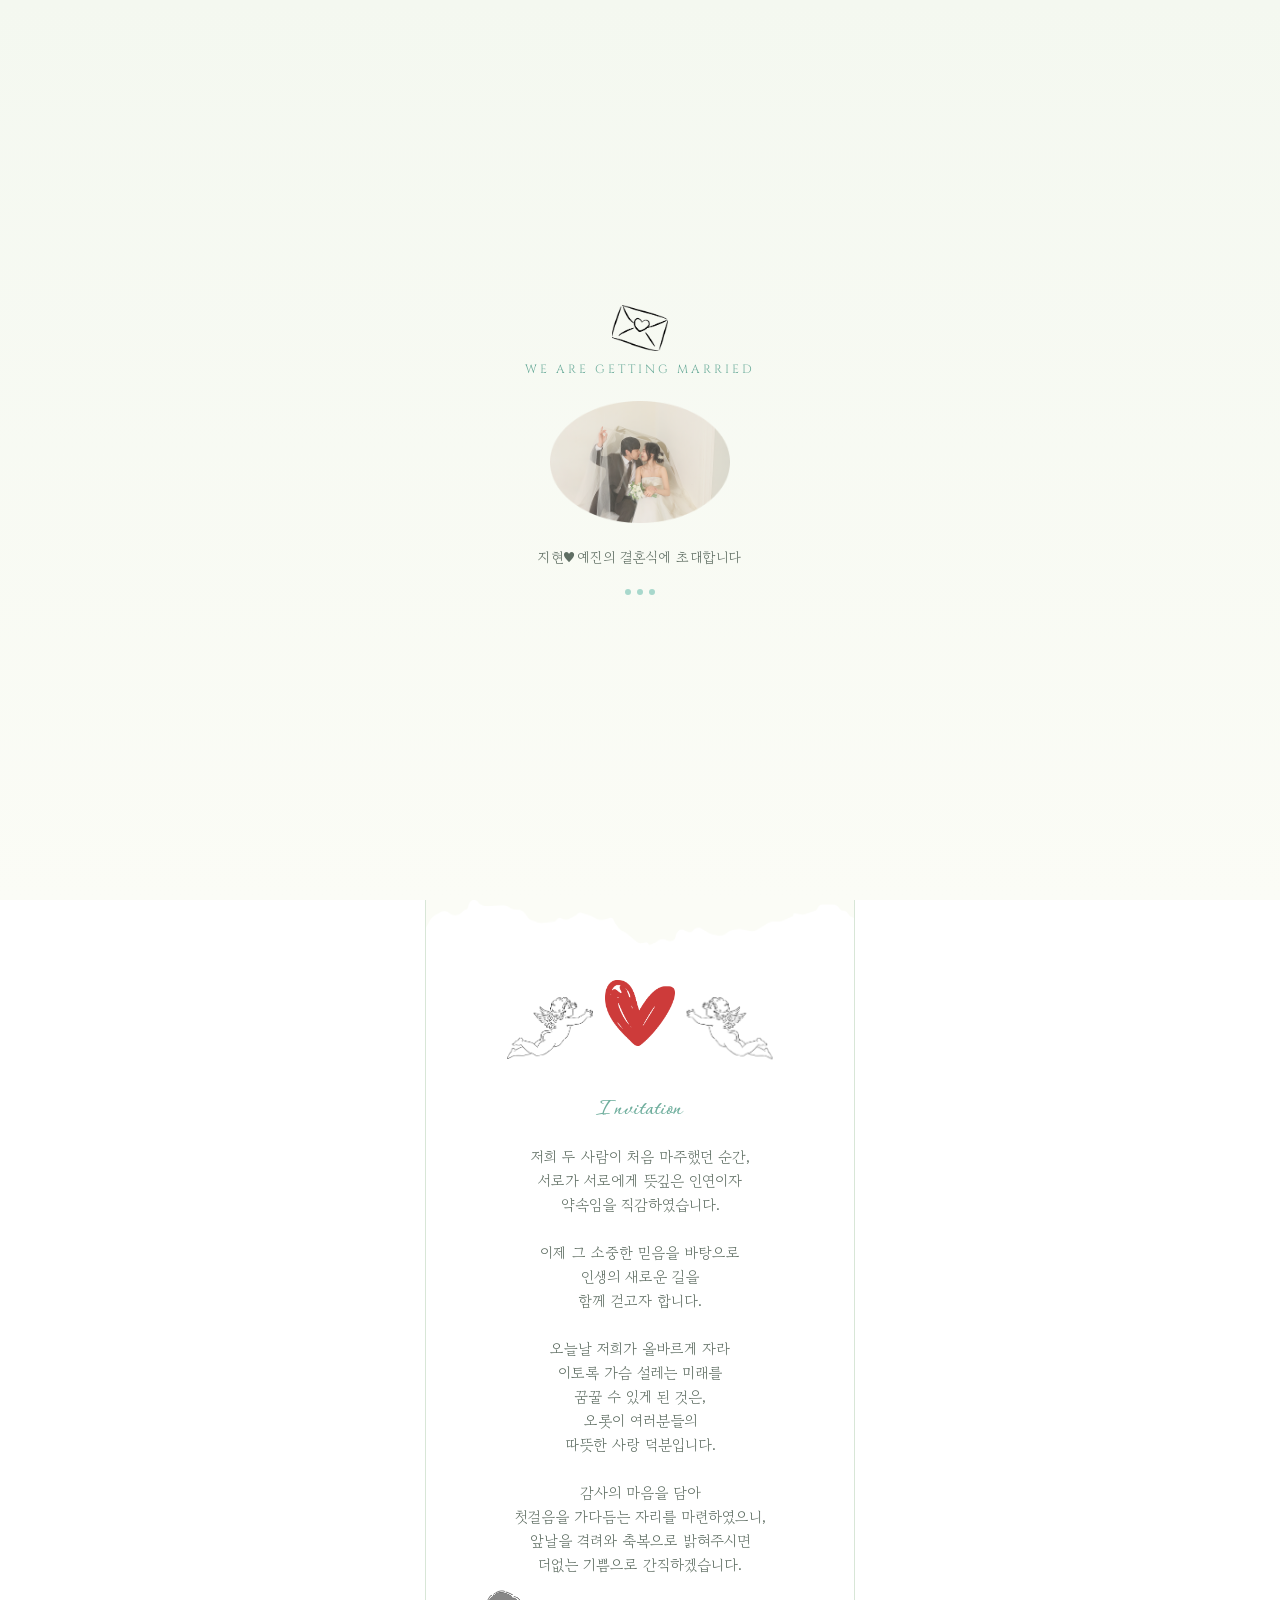
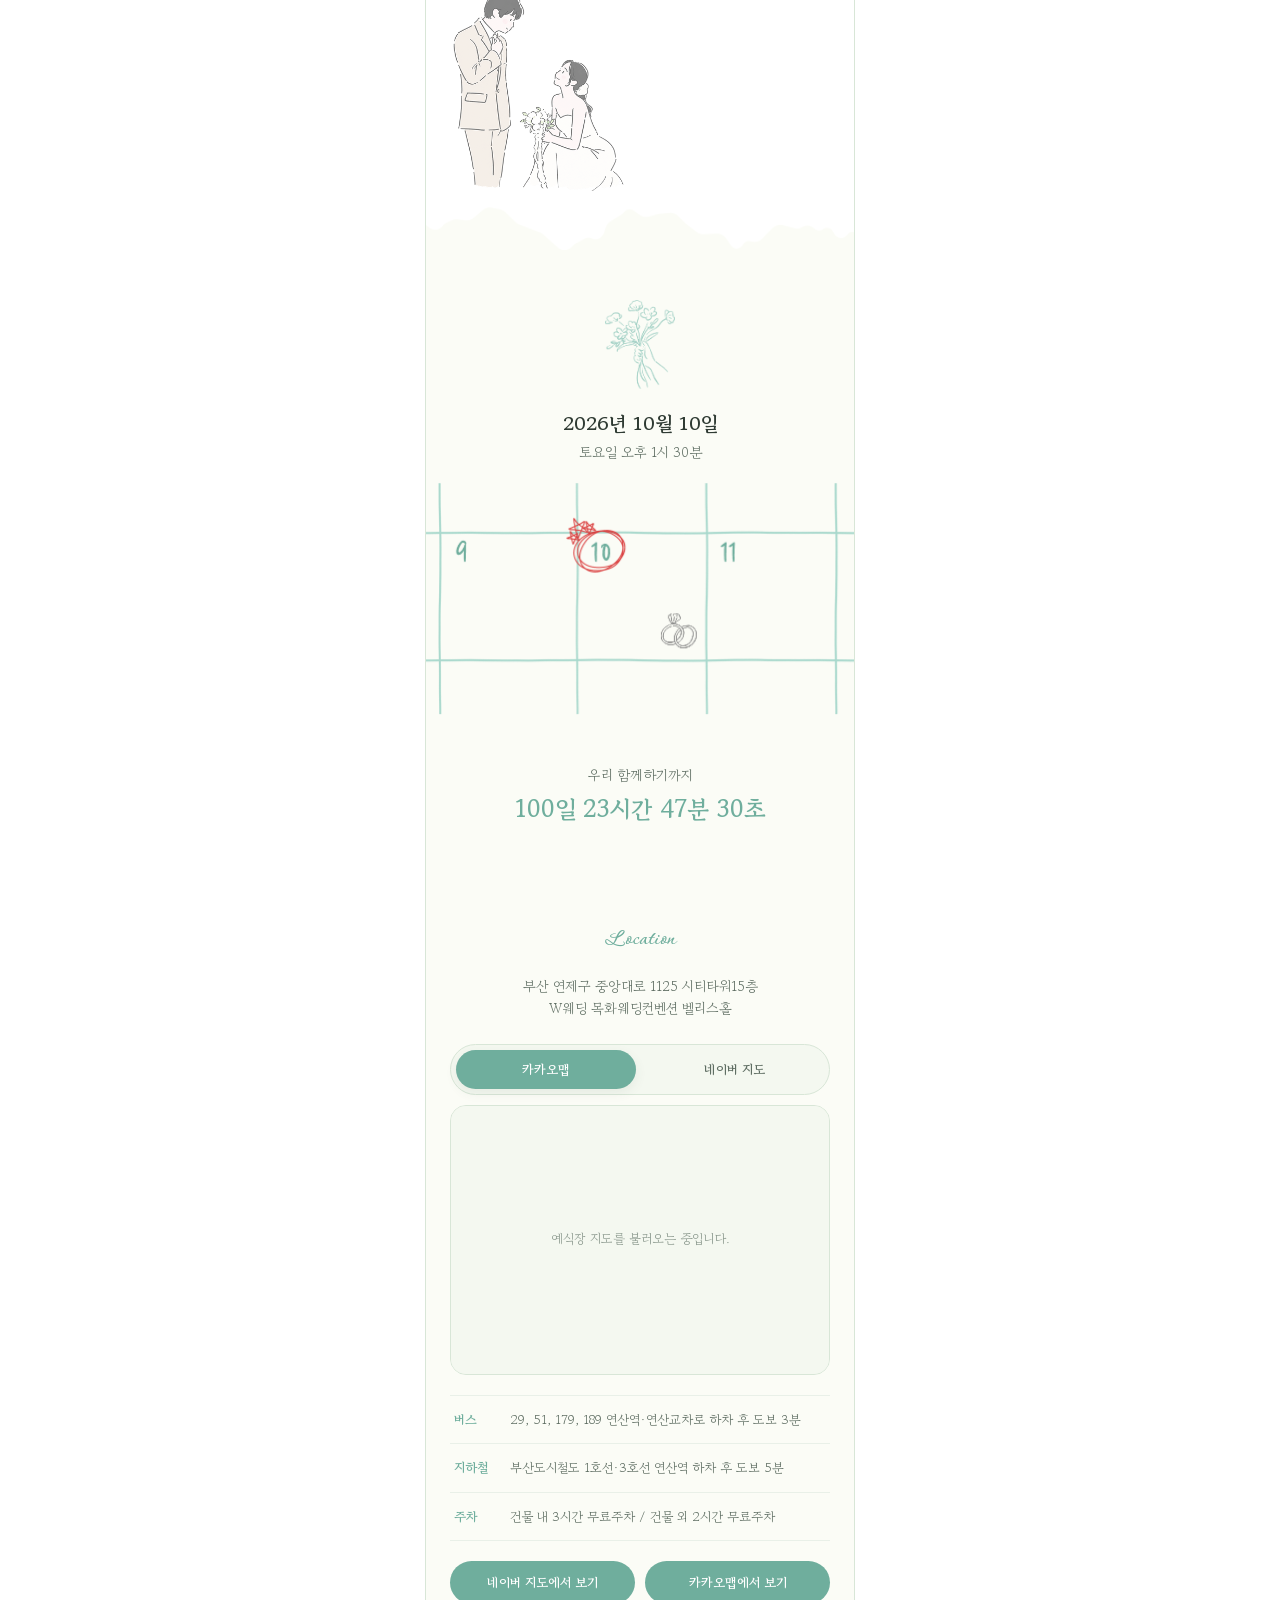
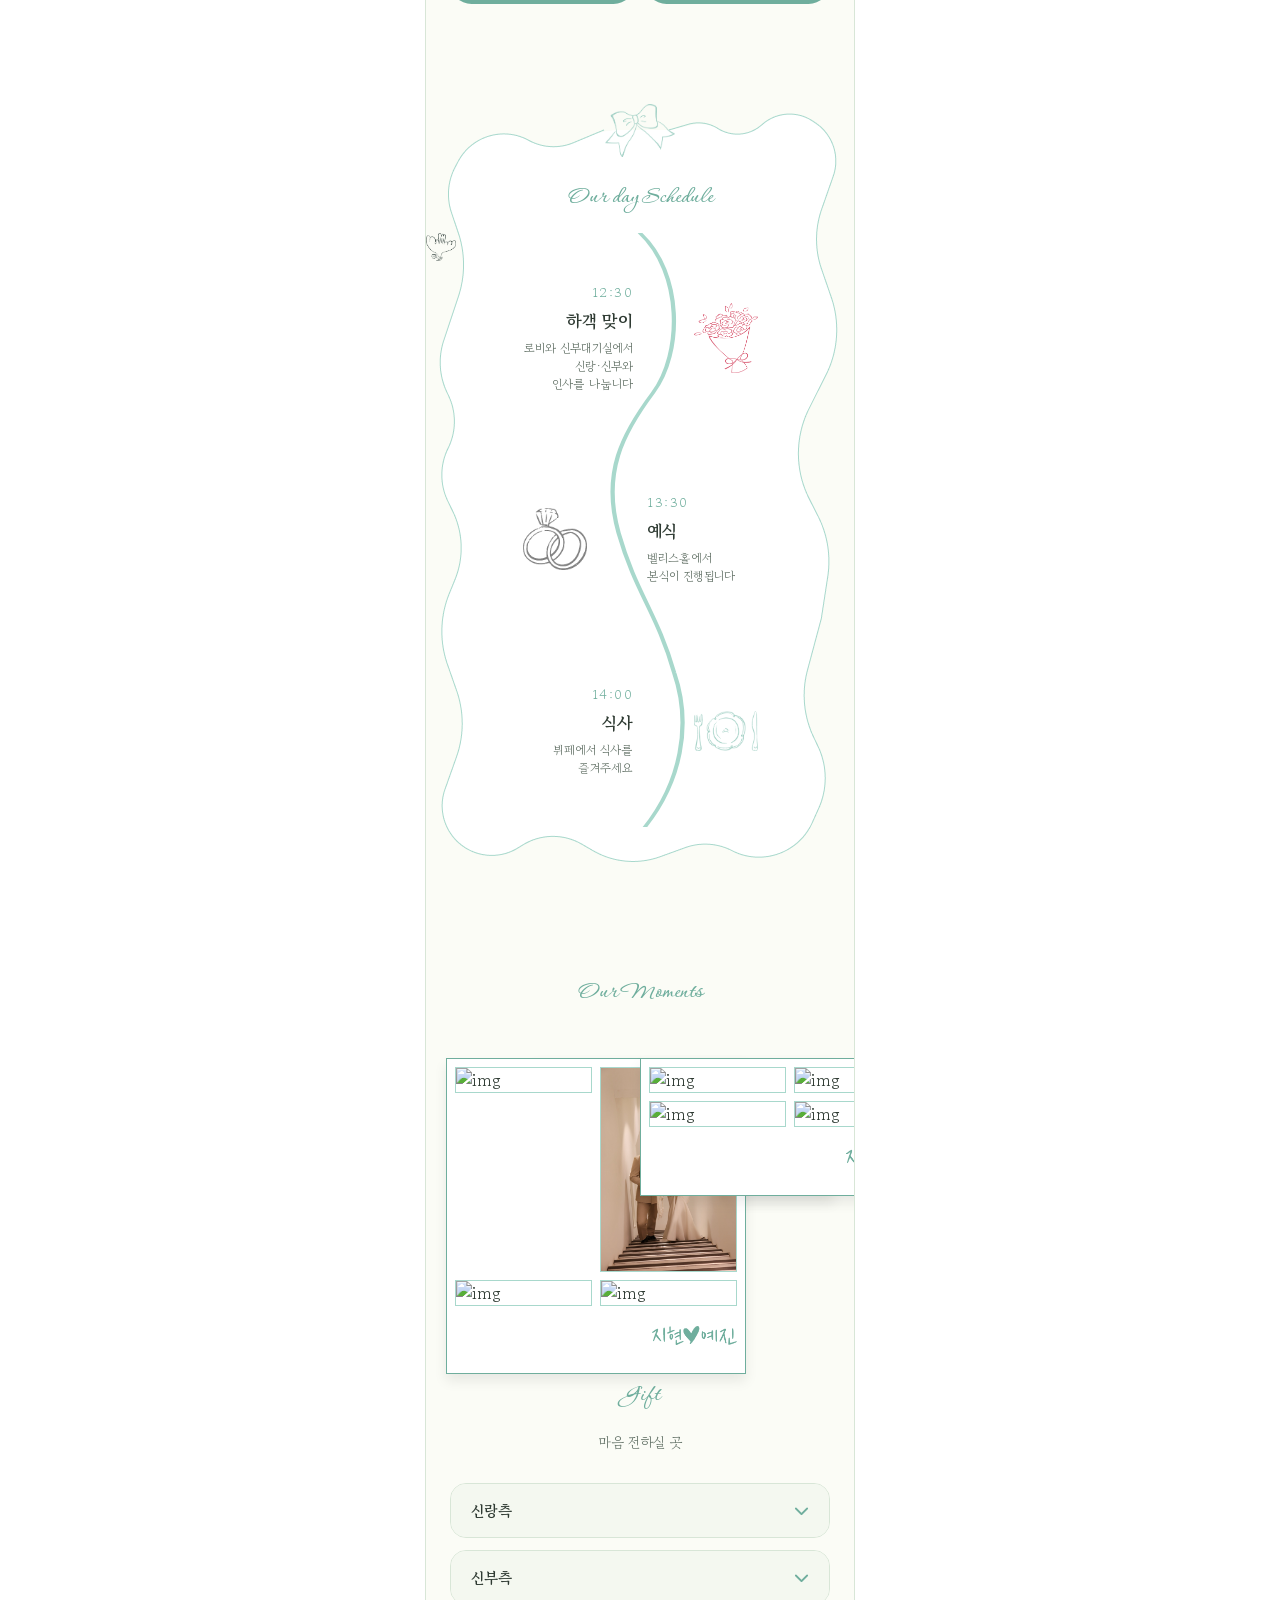
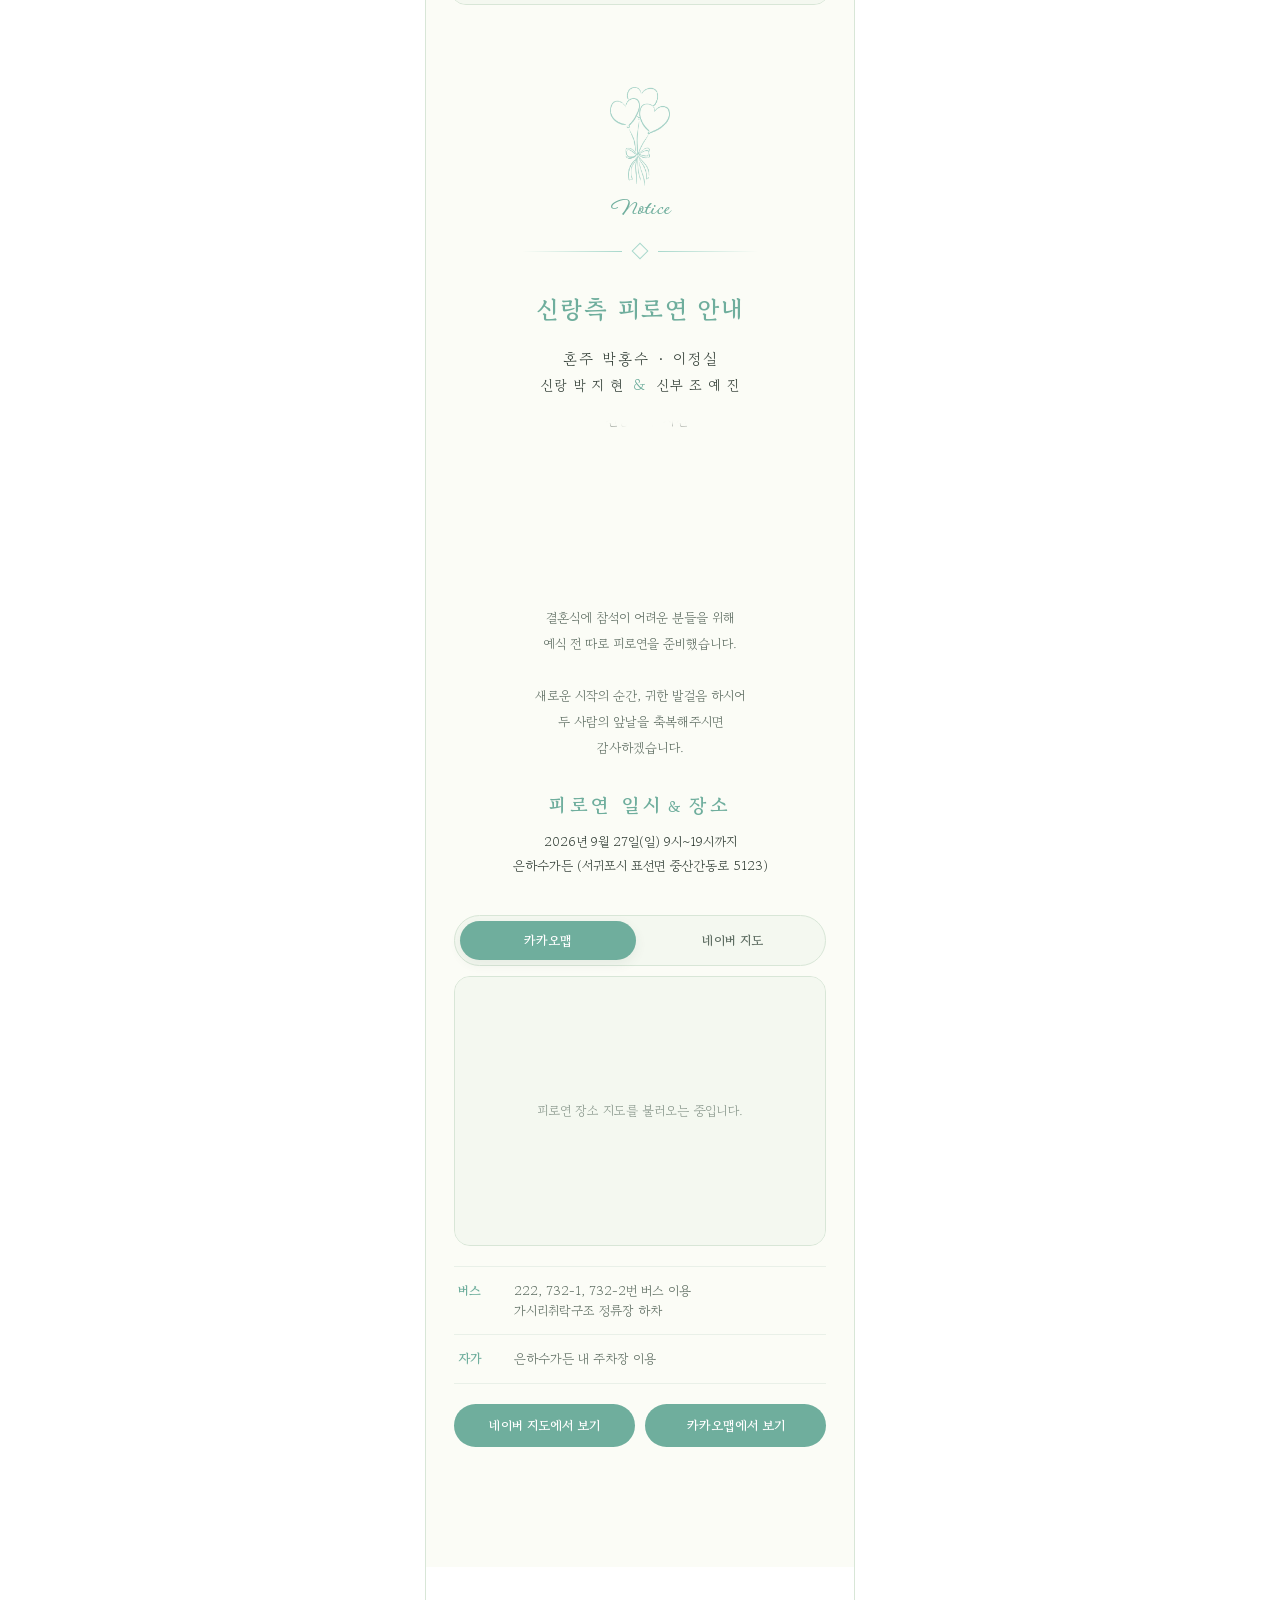
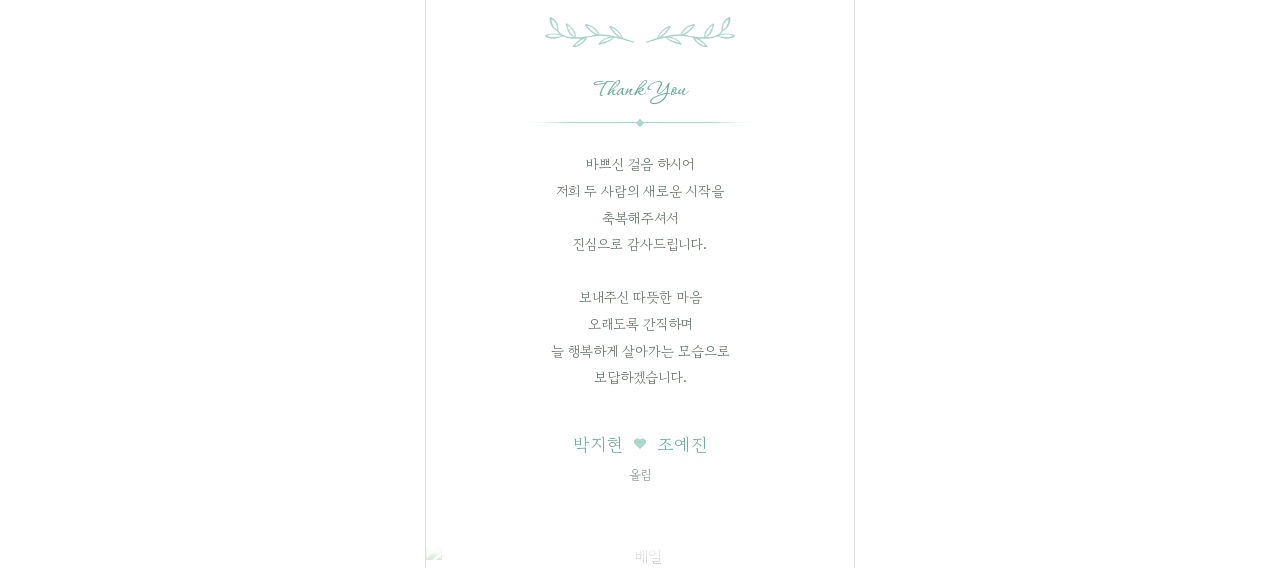
==== commit 2f915bae: "Update index.html" ====
--- a/index.html
+++ b/index.html
@@ -349,7 +349,7 @@
               <div class="txt-box">
                 <span>14:00</span>
                 <h2>식사</h2>
-                <p>뷔페에서 식사를 즐겨주세요</p>
+                <p>뷔페에서 식사를<br/>즐겨주세요</p>
               </div>
               <div class="img-box">
                 <img src="./images/dish.png" alt="img" />
@@ -776,4 +776,4 @@
   <script src="./main.js"></script>
 </body>
 
-</html>+</html>
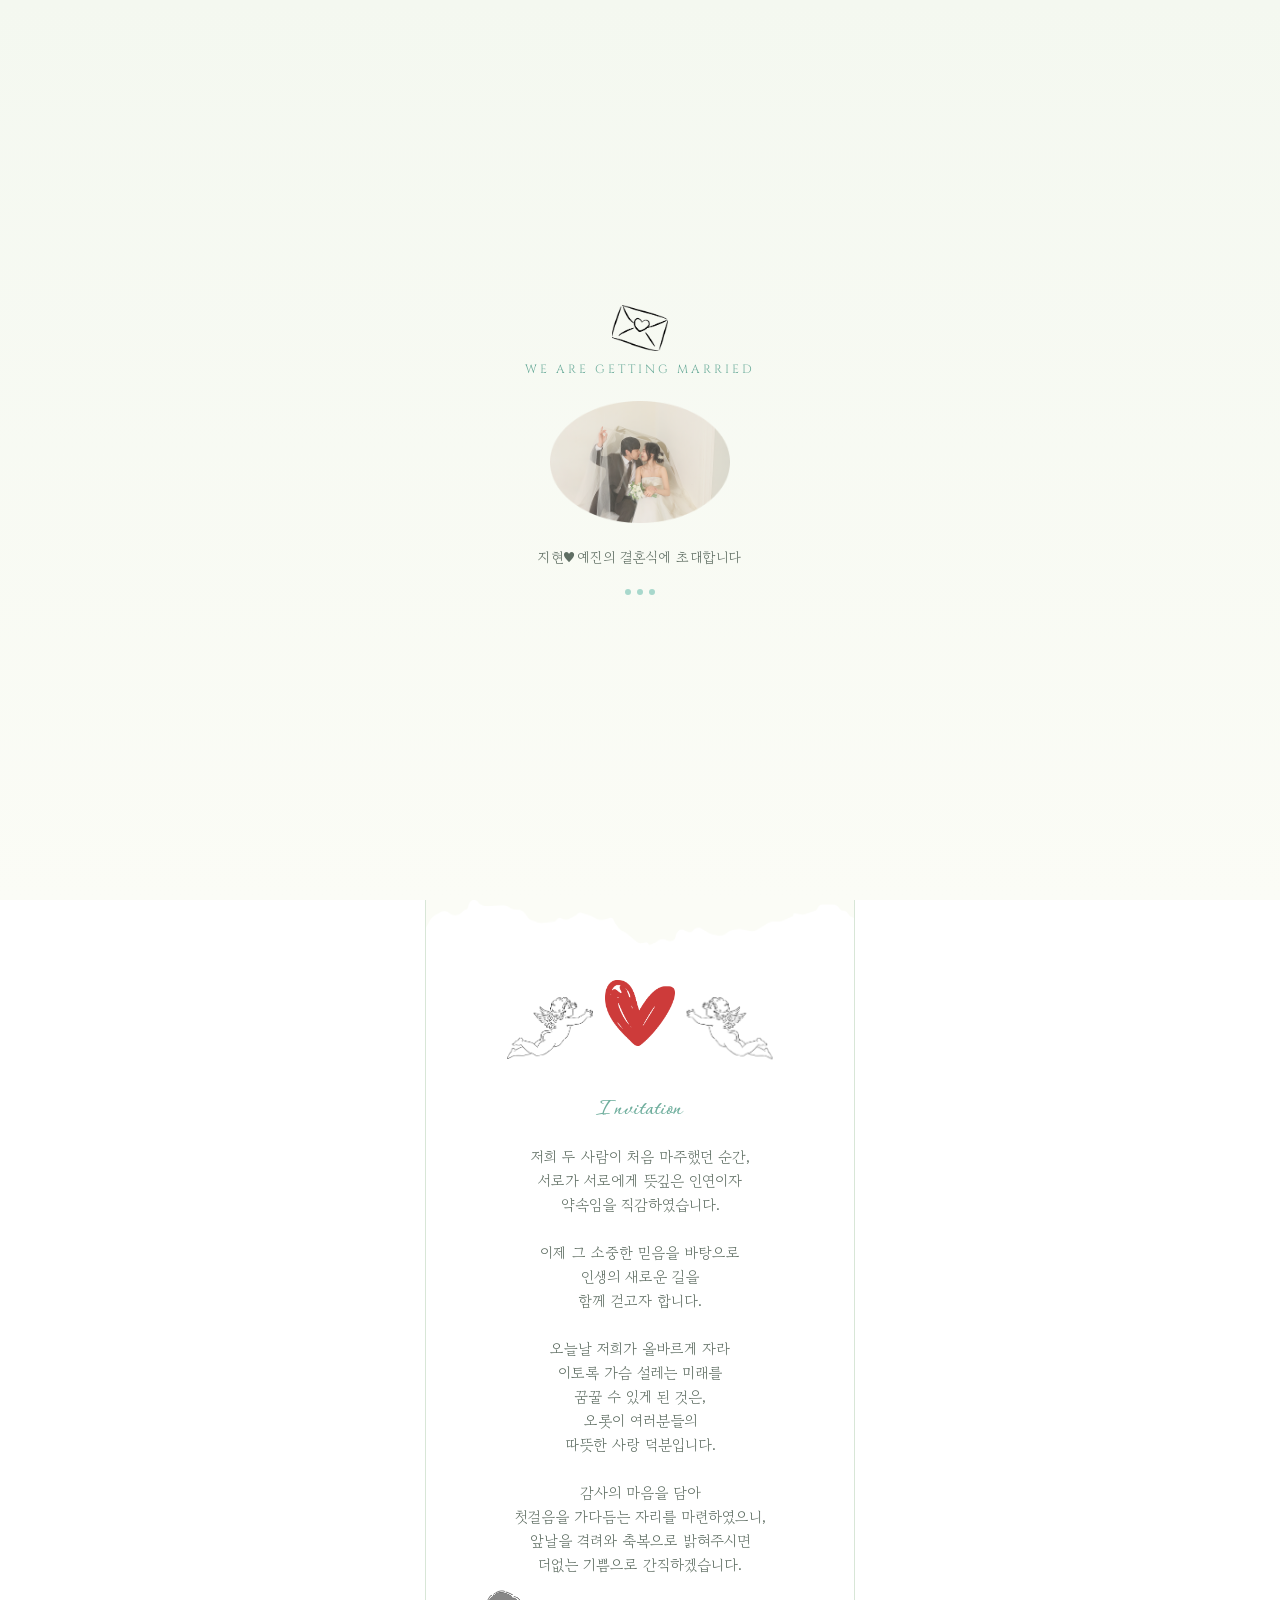
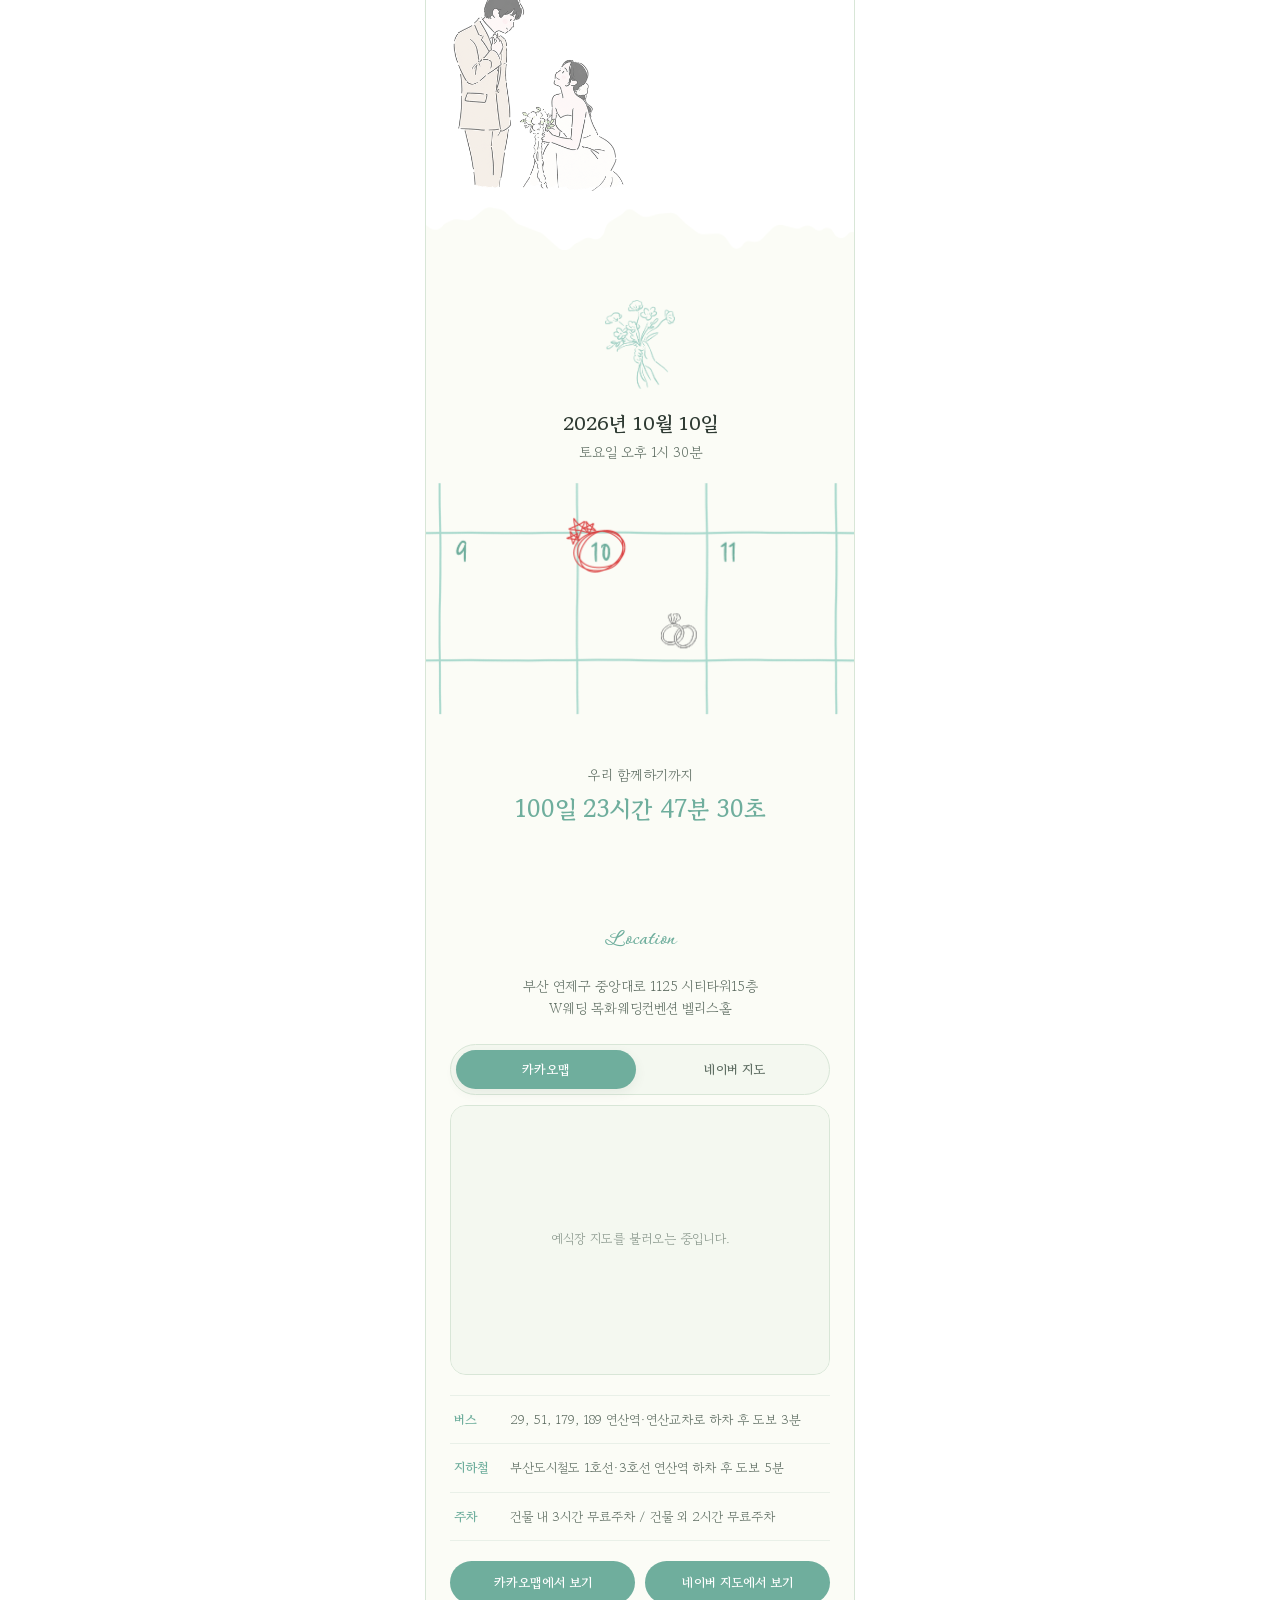
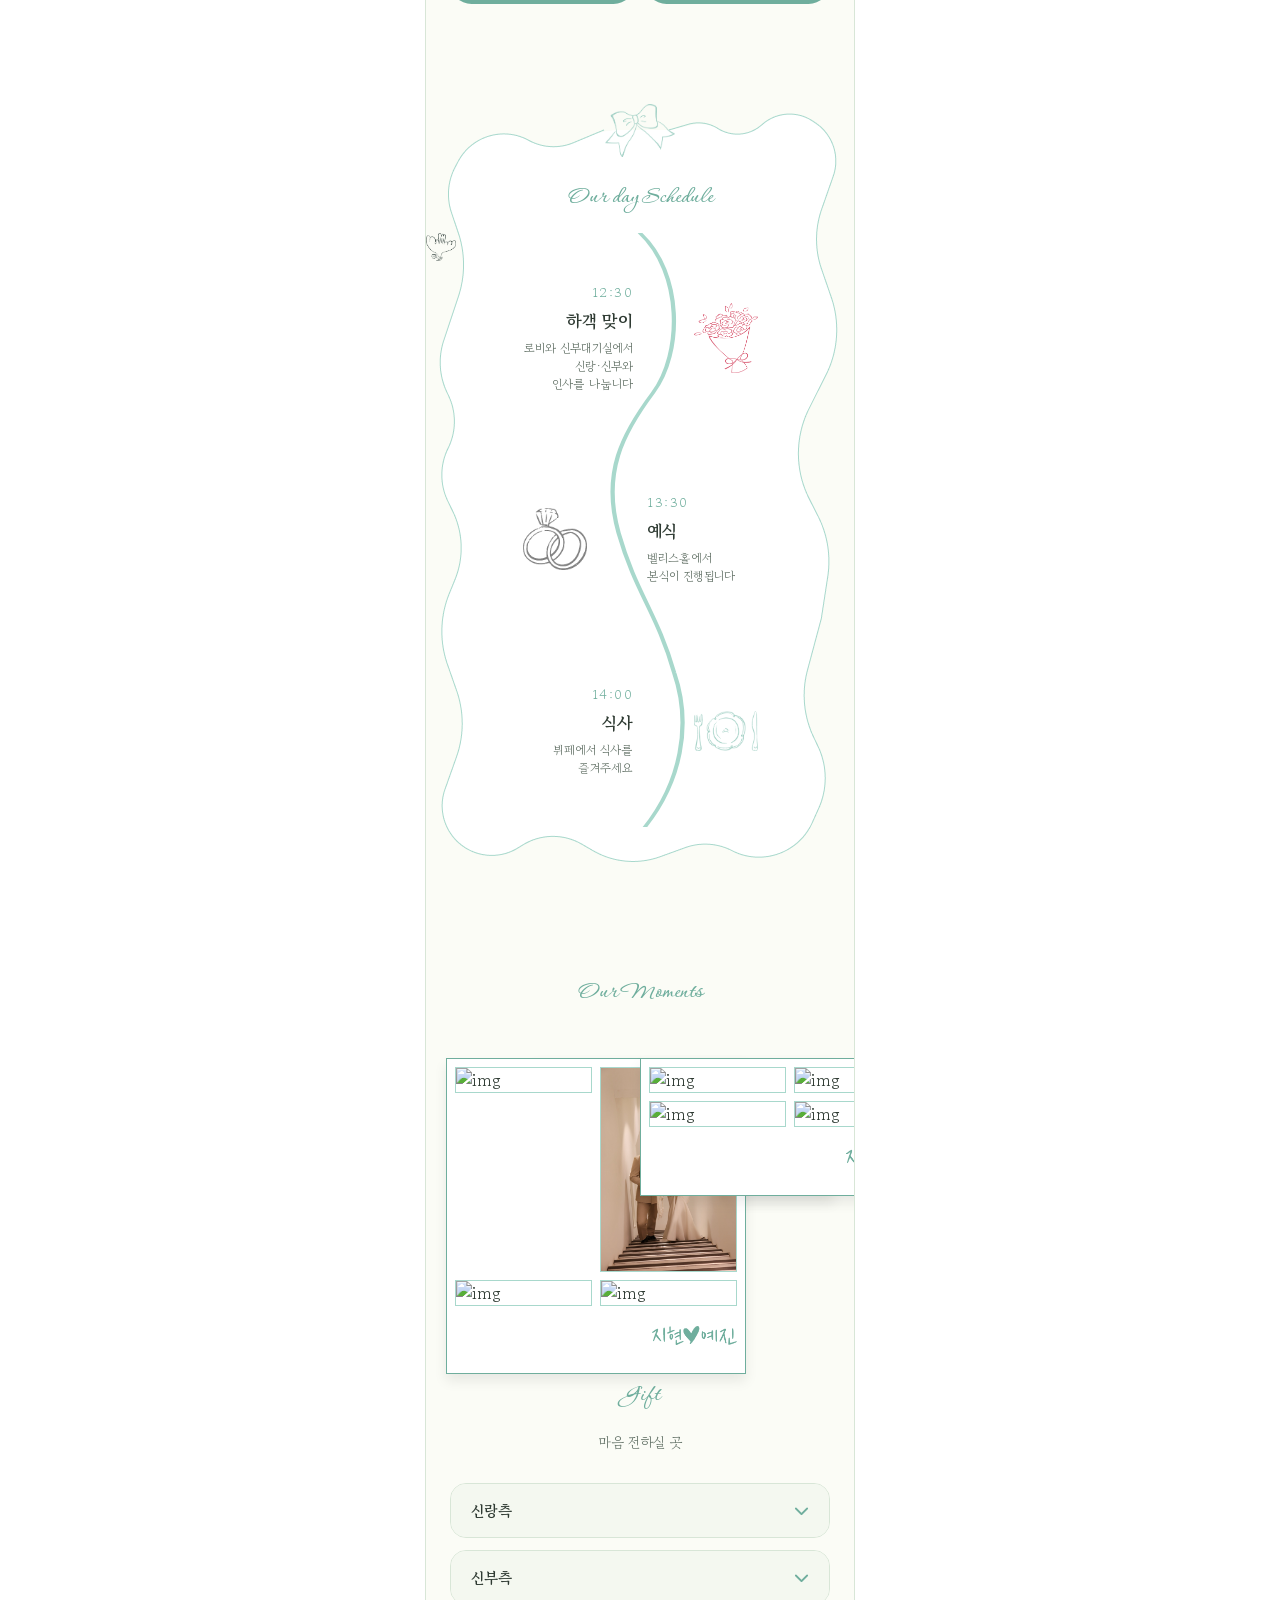
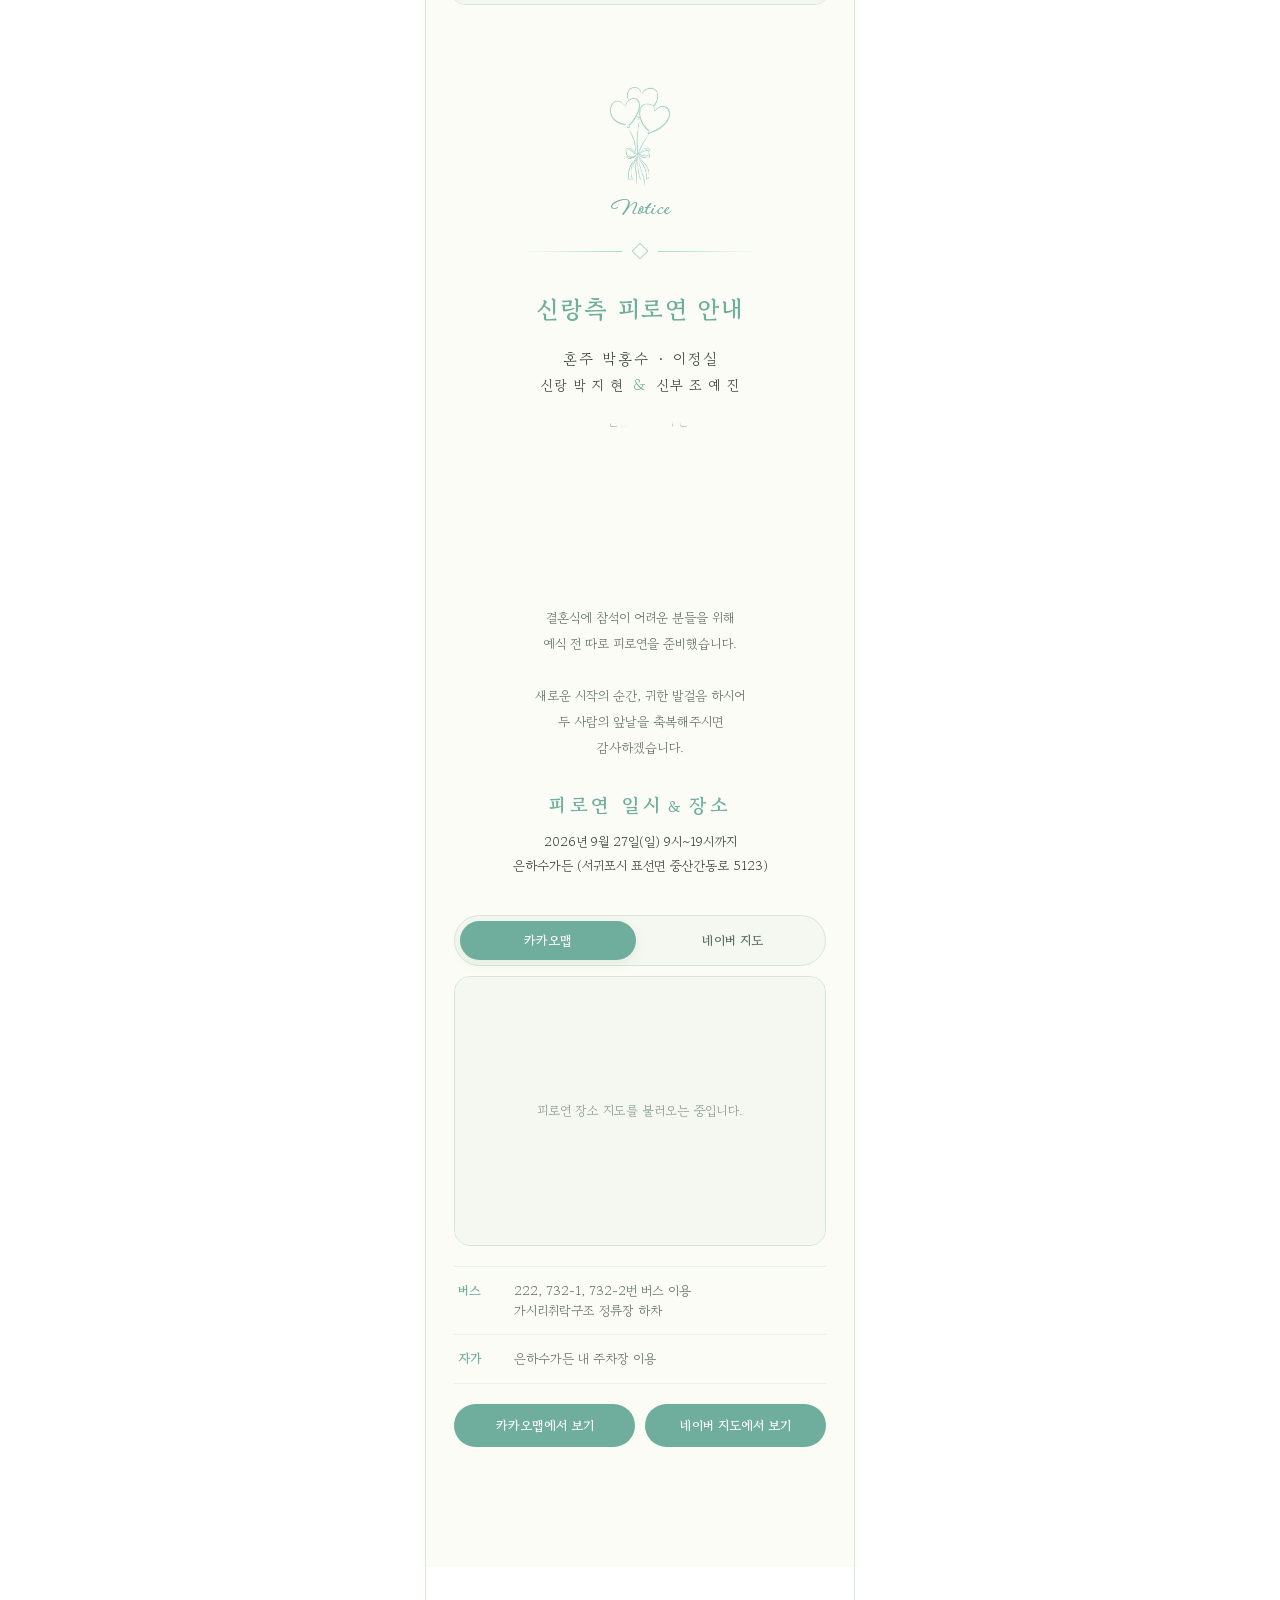
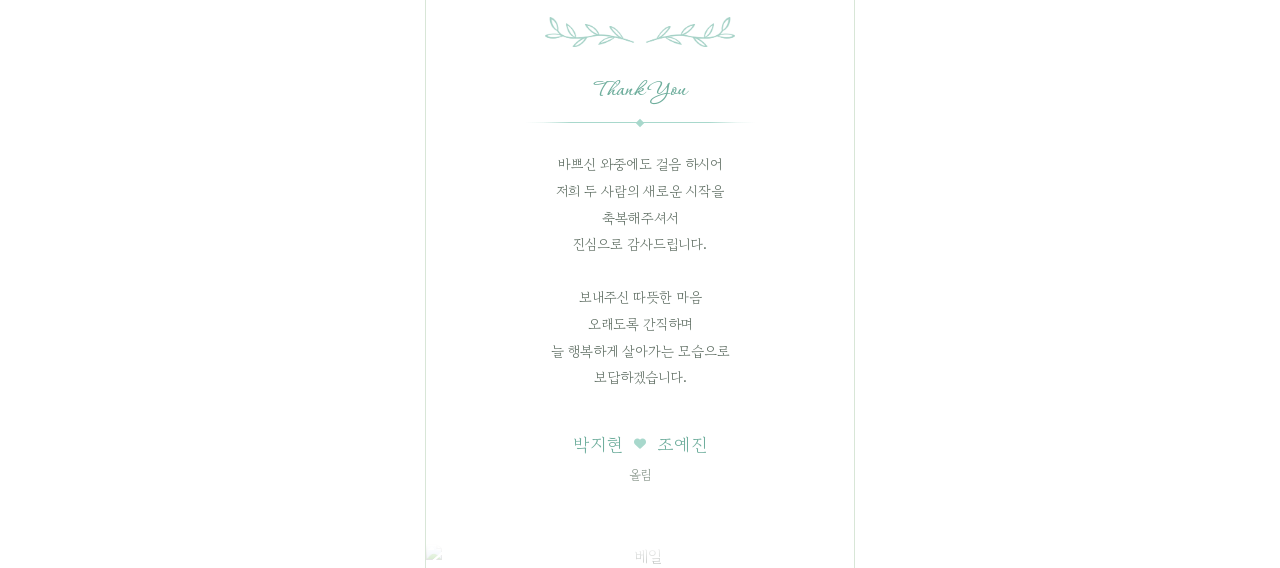
==== commit 3094643b: "Swap map links between Naver and Kakao" ====
--- a/index.html
+++ b/index.html
@@ -286,19 +286,20 @@
           </ul>
 
           <ul class="map-list">
+            
+            <li>
+              <a
+                href="https://map.kakao.com/link/search/W%EC%9B%A8%EB%94%A9%20%EB%AA%A9%ED%99%94%EC%9B%A8%EB%94%A9%EC%BB%A8%EB%B2%A4%EC%85%98"
+                target="_blank"
+                rel="noopener noreferrer"
+              >카카오맵에서 보기</a>
+            </li>
             <li>
               <a
                 href="https://map.naver.com/p/search/W%EC%9B%A8%EB%94%A9%20%EB%AA%A9%ED%99%94%EC%9B%A8%EB%94%A9%EC%BB%A8%EB%B2%A4%EC%85%98"
                 target="_blank"
                 rel="noopener noreferrer"
               >네이버 지도에서 보기</a>
-            </li>
-            <li>
-              <a
-                href="https://map.kakao.com/link/search/W%EC%9B%A8%EB%94%A9%20%EB%AA%A9%ED%99%94%EC%9B%A8%EB%94%A9%EC%BB%A8%EB%B2%A4%EC%85%98"
-                target="_blank"
-                rel="noopener noreferrer"
-              >카카오맵에서 보기</a>
             </li>
           </ul>
         </div>
@@ -710,6 +711,15 @@
     <ul class="map-list">
       <li>
         <a
+          href="https://map.kakao.com/link/search/%EC%9D%80%ED%95%98%EC%88%98%EA%B0%80%EB%93%A0%20%EC%84%9C%EA%B7%80%ED%8F%AC"
+          target="_blank"
+          rel="noopener noreferrer"
+        >
+          카카오맵에서 보기
+        </a>
+      </li>
+      <li>
+        <a
           href="https://map.naver.com/p/search/%EC%9D%80%ED%95%98%EC%88%98%EA%B0%80%EB%93%A0%20%EC%84%9C%EA%B7%80%ED%8F%AC"
           target="_blank"
           rel="noopener noreferrer"
@@ -717,16 +727,6 @@
           네이버 지도에서 보기
         </a>
       </li>
-
-      <li>
-        <a
-          href="https://map.kakao.com/link/search/%EC%9D%80%ED%95%98%EC%88%98%EA%B0%80%EB%93%A0%20%EC%84%9C%EA%B7%80%ED%8F%AC"
-          target="_blank"
-          rel="noopener noreferrer"
-        >
-          카카오맵에서 보기
-        </a>
-      </li>
     </ul>
   </div>
 </section>
@@ -741,7 +741,7 @@
         <span class="dia"></span>
       </div>
       <p class="thankyou-txt">
-        바쁘신 걸음 하시어<br />
+        바쁘신 와중에도 걸음 하시어<br />
         저희 두 사람의 새로운 시작을<br />
         축복해주셔서<br />
         진심으로 감사드립니다.<br /><br />
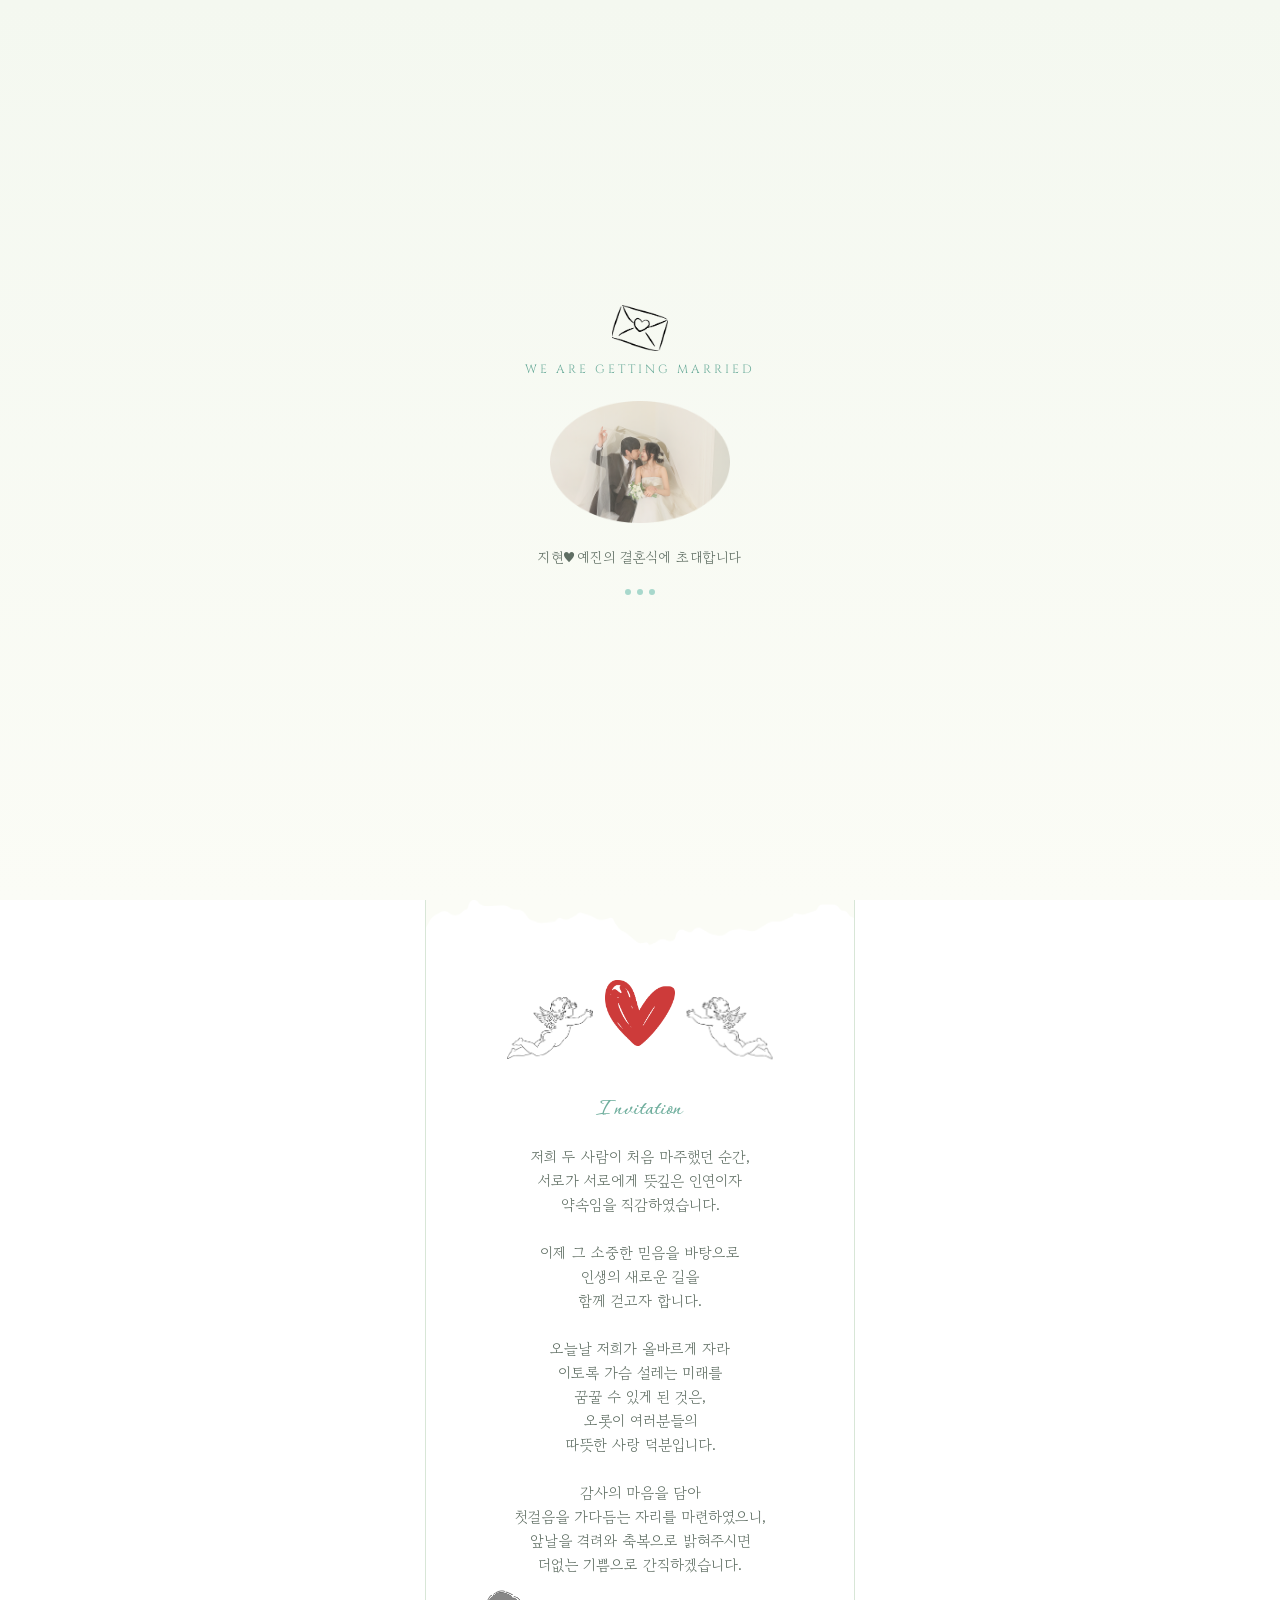
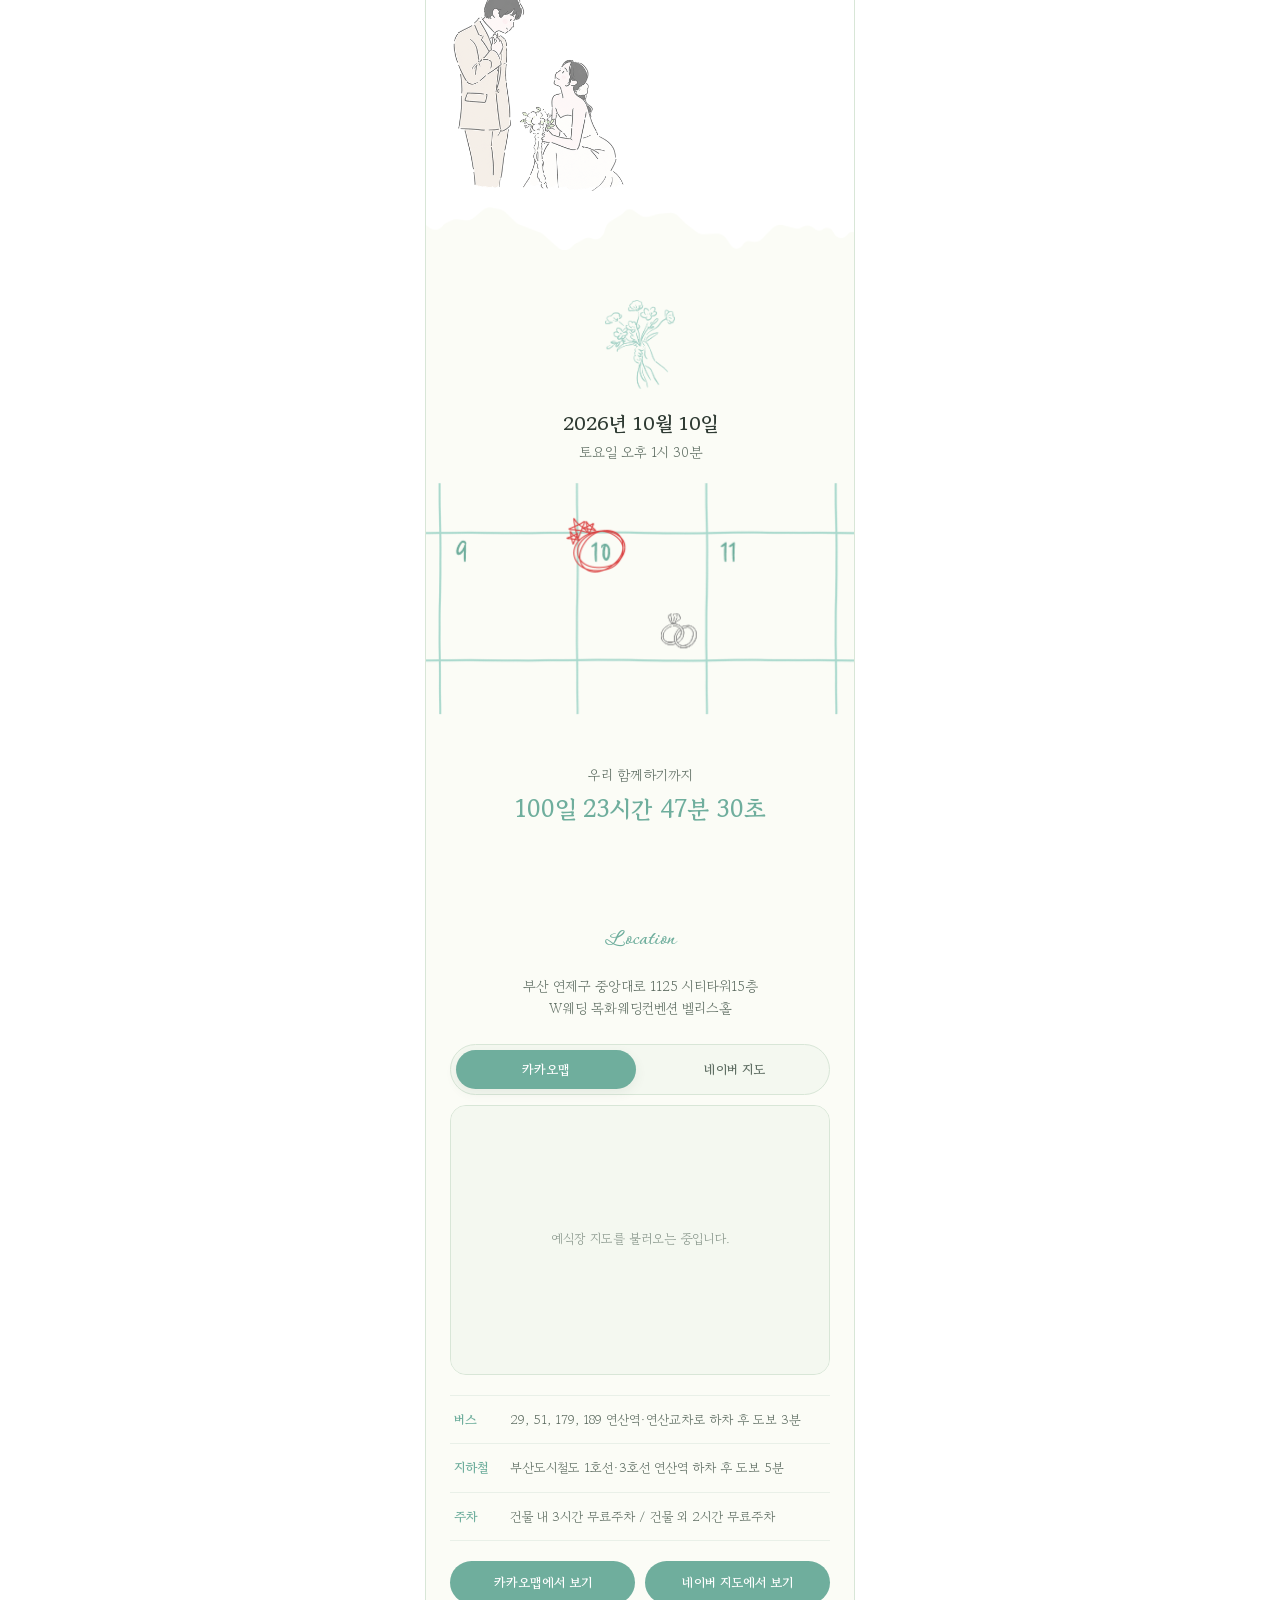
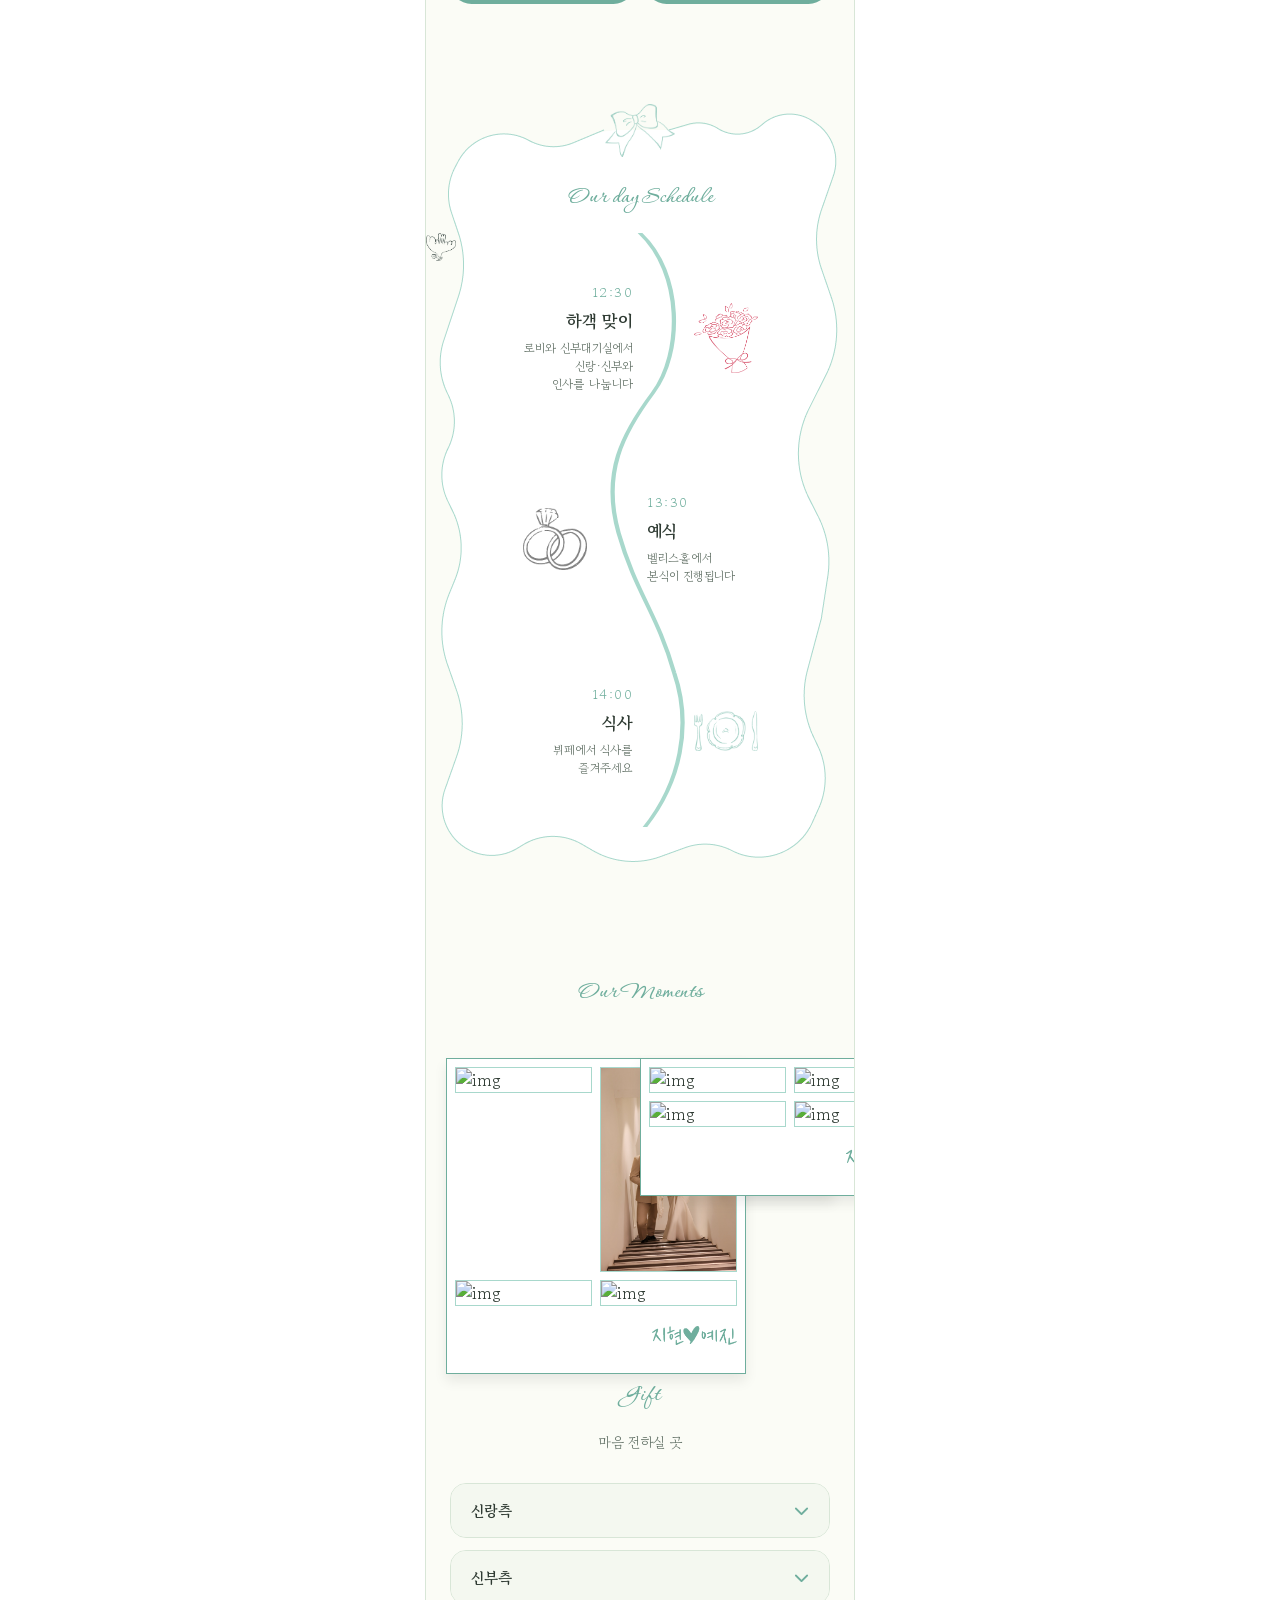
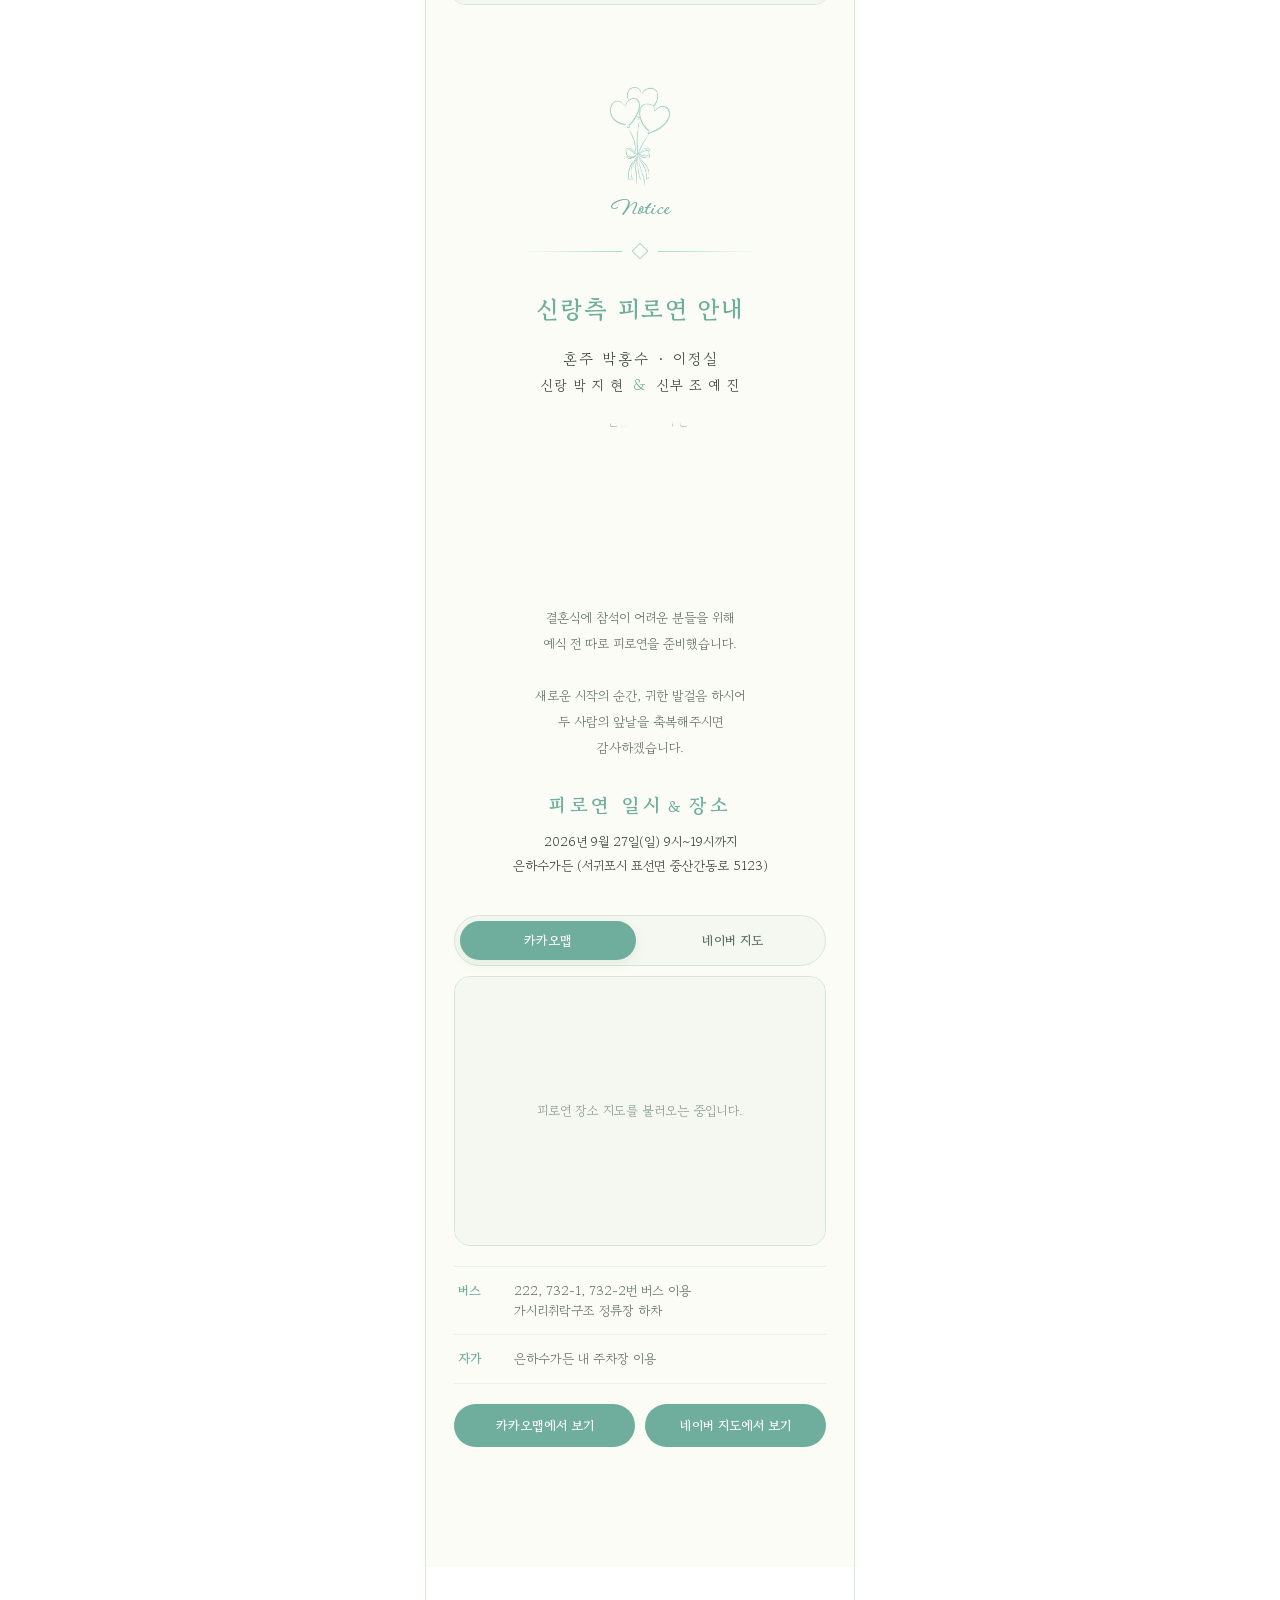
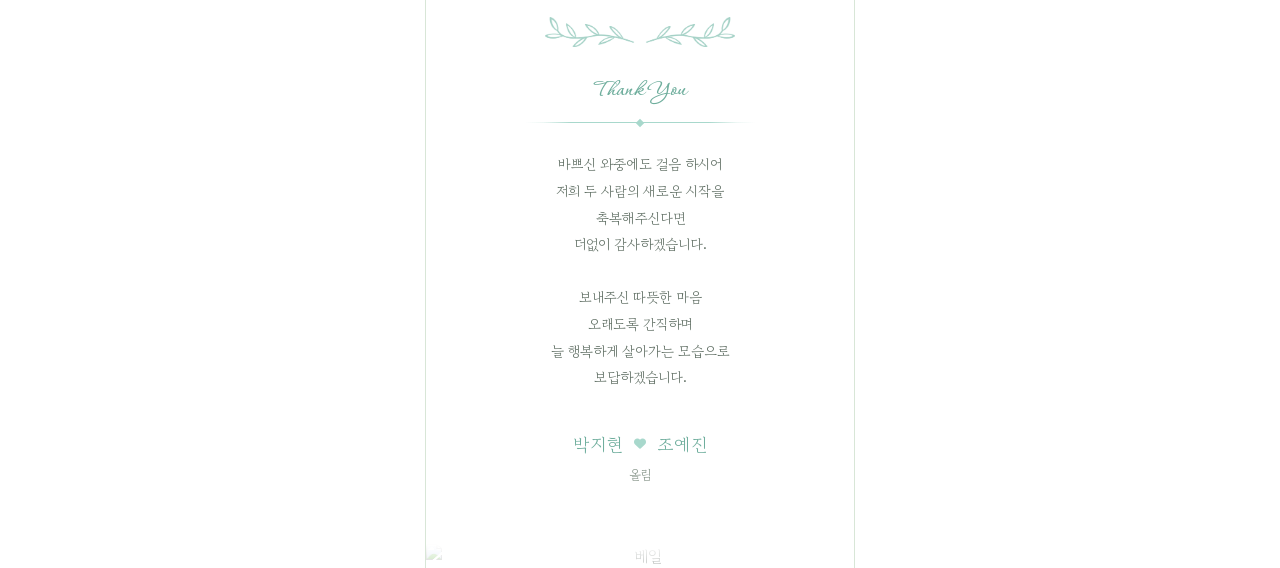
==== commit b93dedff: "Update thank you message in index.html" ====
--- a/index.html
+++ b/index.html
@@ -743,8 +743,8 @@
       <p class="thankyou-txt">
         바쁘신 와중에도 걸음 하시어<br />
         저희 두 사람의 새로운 시작을<br />
-        축복해주셔서<br />
-        진심으로 감사드립니다.<br /><br />
+        축복해주신다면<br />
+        더없이 감사하겠습니다.<br /><br />
         보내주신 따뜻한 마음<br />
         오래도록 간직하며<br />
         늘 행복하게 살아가는 모습으로<br />
